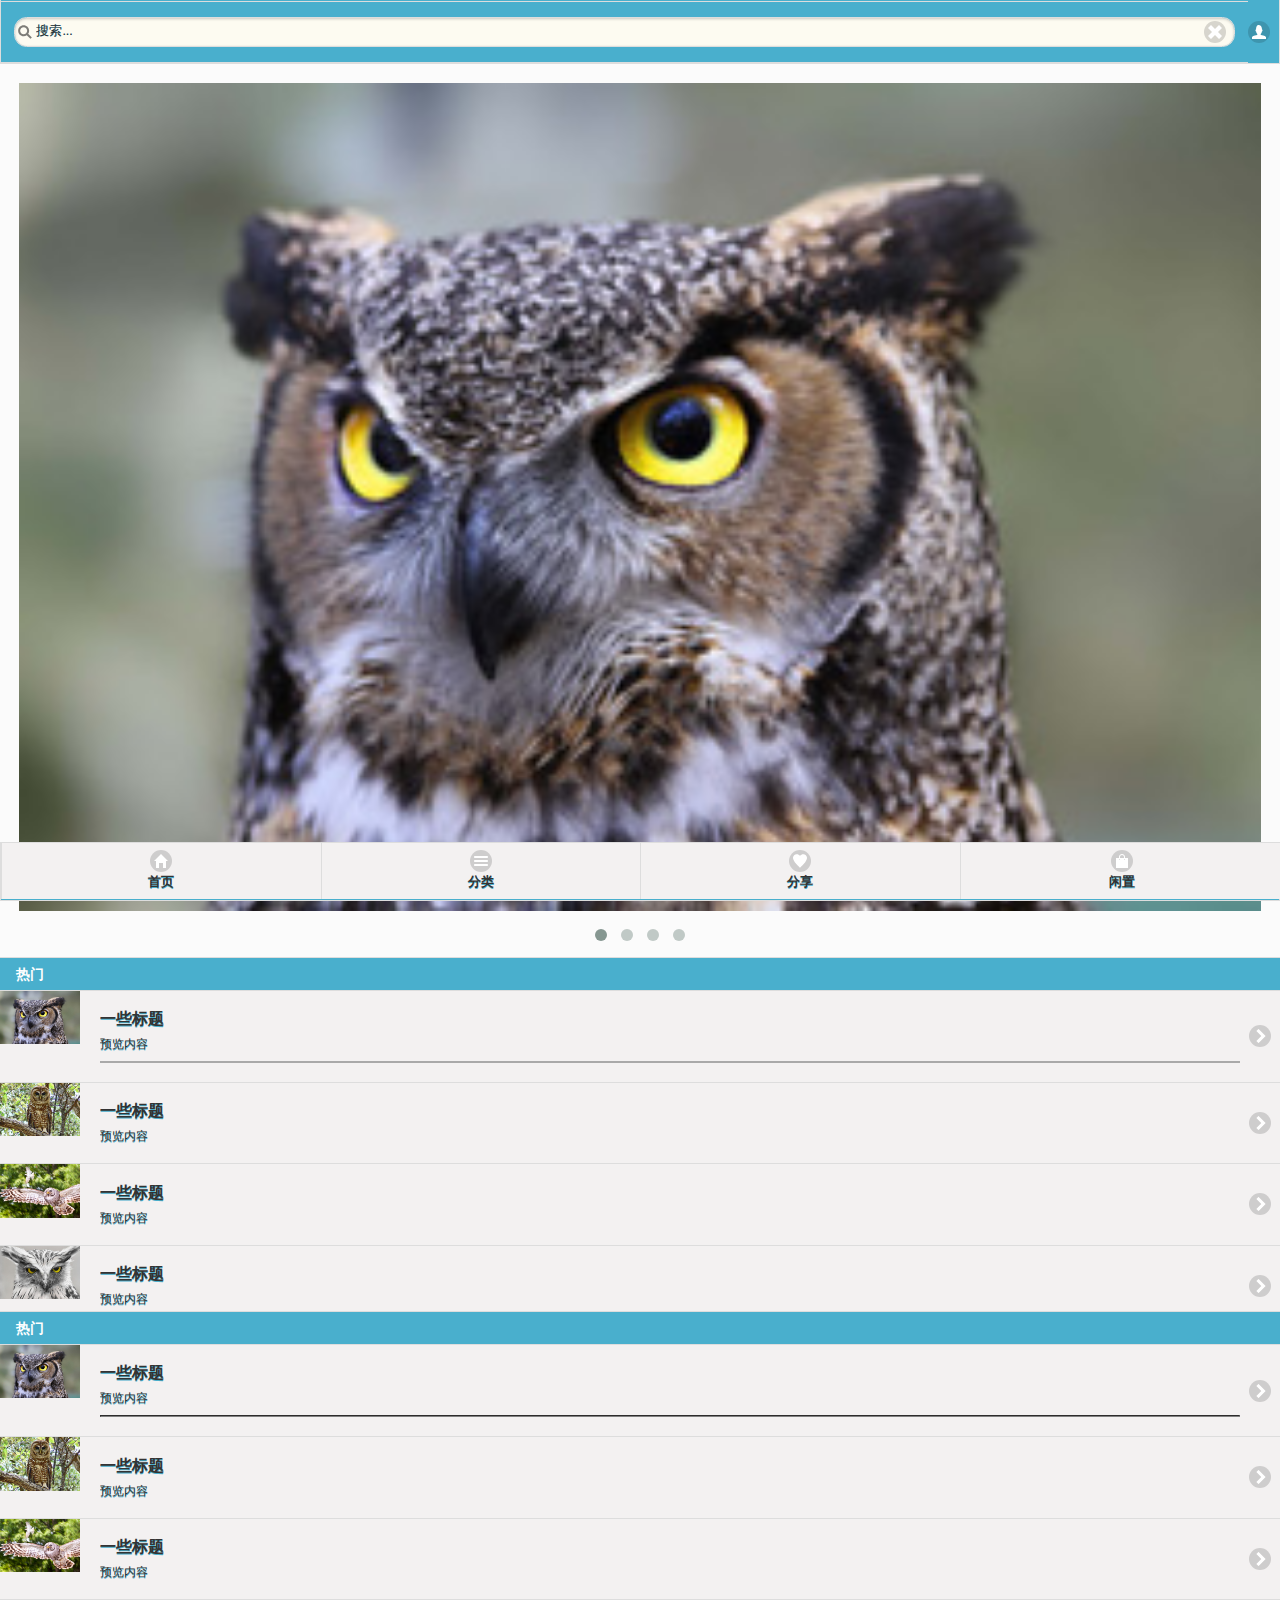
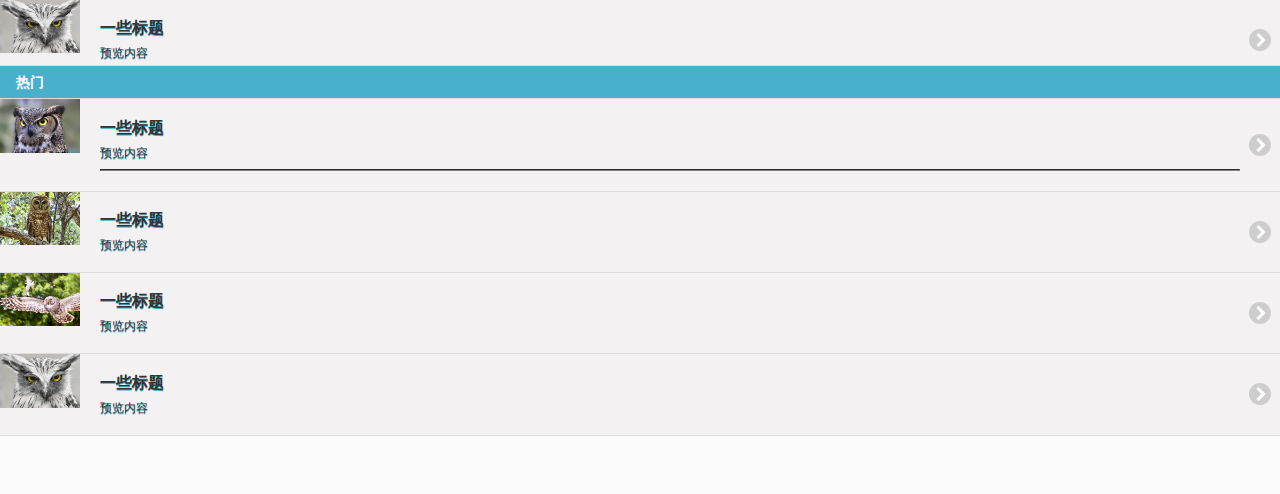
==== index.html @ 66ba8f62 "还有bug" ====
<!DOCTYPE html>
<html>
	<head>
		<meta charset="UTF-8">
		<title></title>
		<script src="js/jquery.min.js" type="text/javascript" charset="utf-8"></script>
		<script src="js/jquery-1.10.1.min.js" type="text/javascript" charset="utf-8"></script>
		<script src="js/jquery.mobile-1.4.2.min.js" type="text/javascript" charset="utf-8"></script>
		
		<link rel="stylesheet" type="text/css" href="css/jquery.mobile-1.4.2.min.css"/>
		
		<link rel="stylesheet" type="text/css" href="css/themes/49af.css"/>
		<link rel="stylesheet" type="text/css" href="css/themes/jquery.mobile.icons.min.css"/>
		
		<link rel="stylesheet" type="text/css" href="css/style.css"/>
		
		<meta name="viewport" content="width=device-width,initial-scale=1,minimum-scale=1,maximum-scale=1,user-scalable=no" />
	
		<!--owl-->
		<link rel="stylesheet" type="text/css" href="owl-carousel/owl.carousel.css"/>
		<link rel="stylesheet" type="text/css" href="owl-carousel/owl.theme.css"/>
		<script src="owl-carousel/owl.carousel.min.js" type="text/javascript" charset="utf-8"></script>
		<script type="text/javascript">
			
			document.addEventListener('swipeleft', function(event) {
			    // 判断默认行为是否可以被禁用
			    if (event.cancelable) {
			        // 判断默认行为是否已经被禁用
			        if (!event.defaultPrevented) {
			            event.preventDefault();
			        }
			    }
			}, true);
			
			$(function(){
				$("[data-role='footer']").toolbar();
				$("[data-role='panel']").panel();
				$("[data-role='collapsible']").collapsibleset();
				
				$("#switch").change(function(){
					if ($("#switch").is(":checked")) {
						document.getElementById('passwd').type="text";
					} else{
						document.getElementById('passwd').type="password";
					}
				})
			});
			
//			$(document).bind('mobileinit', function(){
//				$.event.special.swipe.verticalDistanceThreshold = 120;
//				$.event.special.swipe.horizontalDistanceThreshold = 100;
//				$.mobile.activeBtnClass = "active-button"; 
//				$.mobile.page.prototype.options.addBackBtn   = true;  
//				$.mobile.page.prototype.options.backBtnText = "返回"; 
//			});
//			$(document).bind('mobileinit', function() {  
//			  // Global strings  
//			  $.mobile.loadingMessage = "正在加载";  
//			  $.mobile.pageLoadErrorMessage = "加载页面出错";  
//			  
//			  // Widget strings  
//			  $.mobile.page.prototype.options.backBtnText = "后退";  
//			  $.mobile.dialog.prototype.options.closeBtnText = "关闭"  
//			  $.mobile.collapsible.prototype.options.expandCueText = "点击展开";  
//			  $.mobile.collapsible.prototype.options. collapseCueText = " 点击收起 ";  
//			  $.mobile.listview.prototype.options.filterPlaceholder = " 过滤 ";  
//			  $.mobile.selectmenu.prototype.options.closeText = " 关闭 ";  
//			}); 
			$(document).on("swipeleft", ".ui-page", function () {  
		        var thePage = $(this),  
		                next = thePage.jqmData("next");  
		        if (next) {  
		            $(":mobile-pagecontainer").pagecontainer("change", "#" + next, {transition: "slide"});  
		        }  
		    });  
		    $(document).on("swiperight", ".ui-page", function () {  
		        var thePage = $(this),  
		                prev = thePage.jqmData("prev");  
		        if (prev) {  
		            $(":mobile-pagecontainer").pagecontainer("change", "#" + prev, {transition: "slide", reverse: true});  
		        }  
		    });
		    
			$(document).on("pagecreate", function(){
				$("[data-role='listview']").listview();
				$("[data-role='panel']").panel();
				$("[data-role='controlgroup']").controlgroup();
				$("[data-icon='user']").addClass("ui-btn ui-icon-user ui-btn-icon-notext ");
				$("[data-icon='search']").addClass("ui-btn ui-icon-search ui-btn-icon-notext ");
				$("[data-icon='search'],[data-icon='user']").css({
					"background":"#49AFCD",
					"border":"0px"
				});
			});
			$(document).on("pagecreate", function(){
				$(".owl-carousel").owlCarousel({
					autoPlay: 3000,	//3s
					items : 1,
			        itemsDesktop : [1199,3],
			        itemsDesktopSmall : [979,3],
			        itensMobile: [479,1],
			        pagination: true,
				});
//			$("#footer").toolbar();
			});
		</script>
		<style type="text/css">
			.owl-carousel .item img{
				display: block;
				width: 100%;
				height: auto;
			}
			.owl-carousel .item{
				margin: 3px;
			}
			.ui-perImg{
				
			}
			/*.ui-panel-inner {  
				position: absolute;
			    width: 240px;
			    max-width: 240px;
			    top: 0px;
			    bottom: 0px;
			    overflow: scroll;
			    -webkit-overflow-scrolling: touch;  
			}
			.ui-panel .ui-panel-open {
			    position:fixed;
			} */
		</style>
	</head>
	<body>
		
		<!--login page-->
			<div id="login" data-role="popup" >
				<div id="" data-role="header" data-add-back-btn = "true" data-back-btn-text="返回">
					<h2>登录</h2>
				</div>
				<div class = "ui-content" role="main">
					<!--<button class="ui-btn-active"> 登录</button>-->
					<form action="" method="post">
					<label for="myuser">username</label>
					<input type="text" name="myuser" id="myuser" data-clear-btn="true">
					<label for="passwd">passwd</label>
					<input type="password" name="passwd" id="passwd" >
					
					<label>
						<input type="checkbox" name="switch" id="switch" data-mini = "true">显示密码
					</label>
					<a href="">forget your passwd?</a>
	
					<label for="captcha">captcha</label>
					<input type="text" name="captcha" id="captcha">
						
					<div class="ui-grid-a">
						<div class="ui-block-a">
							<a href="" data-role = "button"> login</a>
						</div>
						
						<div class="ui-block-b">						
							<a href="" data-role = "button">sign up</a>
						</div>
					</div>
					</form>
				</div>
			</div>
		
		<!--
        	描述：RightPanel page
        -->
		<div id="RightPanel" data-role = "panel" data-position="right" data-display="overlay" data-theme = "a">
			<div class="ui-panel-inner">
				<ul data-role = "listview">
					<li>
						<a href="#login" style="background: #49AFCD;"  data-position-to="window" >  
							<img class="ui-btn-corner-all" src="img/little_sister.jpeg"/>
							<div style="color: white;">
								<p>新垣结衣</p>
								<p>ID: 1646764</p>
								<p style="border-top:1px solid gainsboro ; font: 10px; padding: 4px 0 0 0;">关注&nbsp0&nbsp&nbsp被关注&nbsp45567</p>
							</div>
						</a>
					</li>
				</ul>
				
				<!--no login page -->
				<!--<ul data-role = "listview">
					<li>
						<a href="#login" style="background: #49AFCD;" class="ui-btn">
							<img src="img/one_punch.png"/>
							<p style="color: white;">尚未登录</p>
							<button class="ui-btn ui-btn-inline">登录</button>
						</a>
					</li>
				</ul>-->
			
				<ul data-role = "listview">
					<!--<li data-role="list-divider"></li>-->
					<br>
					<br>
					<li data-iconpos = "left" data-icon = "home"><a href="" >消息</a></li>
					<li><a href="">好友</a></li>
					<br>
					<li><a href="">喜欢</a></li>
					<li><a href="">收藏</a></li>
					<!--<li data-role="list-divider"></li>-->
					<br>
					<li><a href="">钱包</a></li>
					<li><a href="">订单</a></li>
					<br>	
				</ul>
				
				<div data-role="controlgroup"  data-type="horizontal" data-theme = "a">
				  <a href="#" data-role="button">夜间模式</a>
				  <a href="#" data-role="button">设置</a>
				  <a href="#" data-role="button">关于</a>
				</div>
			</div>
		</div>
		
		
		<!--footer-->
		<div data-role = "footer" data-position="fixed" data-theme="a" >
			<div id="footer" data-role = "navbar">
				<ul>
					<li><a href="#home" data-icon = "home" >首页</a></li>
					<li><a href="#category" data-icon = "bars">分类</a></li>
					<li><a href="#share" data-icon = "heart">分享</a></li>
					<li><a href="#shop" data-icon = "shop">闲置</a></li>
				</ul>
			</div>
		</div>
		
		<!--index content-->
		<div id="home" data-role = "page" class="ui-page" data-next="category">
			
			<!--index header-->
			<div id="" data-role = "header" data-position="fixed" data-theme="a">
				<ul data-role = "listview" data-split-icon = "gear">
					<li>
						<a href="" style="background: #49AFCD;">
							<label for="headsearch" class="ui-hidden-accessible">搜索...</label>
							<input id="headsearch" type="search" name="headsearch" value="搜索...">
						</a>
						<!--<a href="#" data-icon = "arrow-r"></a>-->
						<a href="#RightPanel" data-icon = "user" style="background: #49AFCD;"></a>
					</li>
				</ul>
			</div>
			
			<div id="" class="ui-content" role="main" >
				<div class="owl-carousel">
					<div class="item">
						<a href="category.html"><img src="img/owl1.jpg"/></a>
					</div>
					<div class="item">
						<a href=""><img src="img/owl2.jpg"/></a>
					</div>
					<div class="item">
						<a href=""><img src="img/owl3.jpg"/></a>
					</div>
					<div class="item">
						<a href=""><img src="img/owl4.jpg"/></a>
					</div>
				</div>
				
				<br>
				<!--描述：节目 data-inset = "true" 添加圆角和外边距-->
				<ul data-role = "listview" >
					<li data-role = "list-divider">热门</li>
					<li>
						<a href="">
							<img src="img/owl1.jpg"/>
							<h1>一些标题</h1>
							<p>预览内容</p>
							<hr style="border: 1px solid darkgray;">
						</a>
					</li>
					<li>
						<a href="">
							<img src="img/owl2.jpg"/>
							<h6>一些标题</h6>
							<p>预览内容</p>
						</a>
					</li>
					<li>
						<a href="">
							<img src="img/owl3.jpg"/>
							<h6>一些标题</h6>
							<p>预览内容</p>
						</a>
					</li>
					<li>
						<a href="">
							<img src="img/owl4.jpg"/>
							<h2>一些标题</h2>
							<p>预览内容</p>
						</a>
					</li>
				</ul>
				<ul data-role = "listview">
					<li data-role = "list-divider">热门</li>
					<li>
						<a href="">
							<img src="img/owl1.jpg"/>
							<h1>一些标题</h1>
							<p>预览内容</p>
							<hr>
						</a>
					</li>
					<li>
						<a href="">
							<img src="img/owl2.jpg"/>
							<h6>一些标题</h6>
							<p>预览内容</p>
						</a>
					</li>
					<li>
						<a href="">
							<img src="img/owl3.jpg"/>
							<h6>一些标题</h6>
							<p>预览内容</p>
						</a>
					</li>
					<li>
						<a href="">
							<img src="img/owl4.jpg"/>
							<h2>一些标题</h2>
							<p>预览内容</p>
						</a>
					</li>
				</ul>
				<ul data-role = "listview">
					<li data-role = "list-divider">热门</li>
					<li>
						<a href="">
							<img src="img/owl1.jpg"/>
							<h1>一些标题</h1>
							<p>预览内容</p>
							<hr>
						</a>
					</li>
					<li>
						<a href="">
							<img src="img/owl2.jpg"/>
							<h6>一些标题</h6>
							<p>预览内容</p>
						</a>
					</li>
					<li>
						<a href="">
							<img src="img/owl3.jpg"/>
							<h6>一些标题</h6>
							<p>预览内容</p>
						</a>                                                                                                                                                                                                                                                                                                                                                                                                                                                                                                                                                                                                                                                                                                   
					</li>
					<li>
						<a href="">
							<img src="img/owl4.jpg"/>
							<h2>一些标题</h2>
							<p>预览内容</p>
						</a>
					</li>
				</ul>
			</div>
		</div>
		
		
		
		<!--category page -->
		<div id="category" data-role="page" class="ui-page" data-next="share" data-prev="home">
			<div id="" data-role="header" data-position="fixed">
				<h2>分类</h2>
				<a href="#RightPanel" data-icon = "user" data-role="button" data-inline="true">个人信息</a>
				<a href="#search"  data-icon="search" class="ui-btn-right" >搜索</a>
			</div>
			
			<div id="" class="ui-content" role="main">
				<div class="ui-grid-b">
					<div class="ui-block-a">
						<a href="" data-role = "button">小说</a>
					</div>
					<div class="ui-block-b">
						<a href="" data-role = "button">爱情</a>
					</div>
					<div class="ui-block-c">
						<a href="" data-role = "button">历史</a>
					</div>
					<div class="ui-block-a">
						<a href="" data-role = "button">外国文学</a>
					</div>
					<div class="ui-block-b">
						<a href="" data-role = "button">青春</a>
					</div>
					<div class="ui-block-c">
						<a href="" data-role = "button">励志</a>
					</div>
					<div class="ui-block-a">
						<a href="" data-role = "button">随笔</a>
					</div>
					<div class="ui-block-b">
						<a href="" data-role = "button">传记</a>
					</div>
					<div class="ui-block-c">
						<a href="" data-role = "button">推理</a>
					</div>
					<div class="ui-block-a">
						<a href="" data-role = "button">旅行</a>
					</div>
					<div class="ui-block-b">
						<a href="" data-role = "button">奇幻</a>
					</div>
					<div class="ui-block-c">
						<a href="" data-role = "button">经营</a>
					</div>
					<div class="ui-block-a">
						<a href="" data-role = "button">纪实</a>
					</div>
					<div class="ui-block-b">
						<a href="" data-role = "button">美食</a>
					</div>
					<div class="ui-block-c">
						<a href="" data-role = "button">哲学</a>
					</div>
					<div class="ui-block-a">
						<a href="" data-role = "button">武侠</a>
					</div>
					<div class="ui-block-b">
						<a href="" data-role = "button">生活</a>
					</div>
					<div class="ui-block-c">
						<a href="" data-role = "button">科技</a>
					</div>
				</div>
			</div>
		</div>
		
		<!--
        	share page	
        -->
        <div id="share" data-role = "page" class="ui-page" data-next="shop" data-prev="category">
        	<div id="" data-role = "header" data-position="fixed">
        		<h2>分享</h2>
        		<a href="#RightPanel" data-icon = "user" data-role="button" data-inline="true">个人信息</a>
        		<a href=""  data-icon="search" class="ui-btn-right" >搜索</a>
        	</div>
        	
        	<div class="ui-content" role="main">
        		<br>
    			<ul data-role = "listview">
    				<li data-role = "list-divider" >
    					<ul data-role = "listview" data-split-icon = "gear">
    						<li class="ui-li-divider" >
    							<a href="">精华书评</a>
    							<a href="#index" data-icon = "bullets" style="background: #49AFCD;"> </a>
    						</li>
    					</ul>
    				</li>
    				<li>
    					<a href="">
    						<img src="img/owl8.jpg"/>
    						<h1>每个小孩都值得善良以待</h1>
    						<p>一些描述一些描述一些描述一些描述一些描述一些描述一些描述一些描述一些描述一些描述</p>
    						<p style="border-top:1px solid gainsboro ; font: 10px; padding: 4px 0 0 0;">关注&nbsp0&nbsp&nbsp被关注&nbsp45567</p>
    					</a>
    				</li>
    				<li>
    					<a href="">
    						<img src="img/owl7.jpg"/>
    						<h1>战争是无能为力的心痛</h1>
    						<p>一些描述一些描述一些描述一些描述一些描述一些描述一些描述一些描述一些描述一些描述</p>
    						<p style="border-top:1px solid gainsboro ; font: 10px; padding: 4px 0 0 0;">关注&nbsp0&nbsp&nbsp被关注&nbsp45567</p>
    					</a>
    				</li>
    				<li>
    					<a href="">
    						<img src="img/owl6.jpg"/>
    						<h1>浅喜似苍狗 深爱如长风</h1>
    						<p>一些描述一些描述一些描述一些描述一些描述一些描述一些描述一些描述一些描述一些描述</p>
    						<p style="border-top:1px solid gainsboro ; font: 10px; padding: 4px 0 0 0;">关注&nbsp0&nbsp&nbsp被关注&nbsp45567</p>
    					</a>
    				</li>
    				<br>
    				<li data-role = "list-divider">
    					<ul data-role = "listview" data-split-icon = "gear">
    						<li class="ui-li-divider">
    							<a href="">为你推荐</a>
    							<a href="" data-icon = "bullets" style="background: #49AFCD;"></a>
    						</li>
    					</ul>
    				</li>
    				<li>
    					<a href="">
    						<img src="img/owl6.jpg"/>
    						<h1>夺回开口的权力，夺回热爱的权利</h1>
    						<p>一些描述一些描述一些描述一些描述一些描述一些描述一些描述一些描述一些描述一些描述</p>
    						<p style="border-top:1px solid gainsboro ; font: 10px; padding: 4px 0 0 0;">关注&nbsp0&nbsp&nbsp被关注&nbsp45567</p>
    					
    					</a>
    				</li>
    				<li>
    					<a href="">
    						<img src="img/owl6.jpg"/>
    						<h1>时代装聋作哑，荒原压抑少年</h1>
    						<p>一些描述一些描述一些描述一些描述一些描述一些描述一些描述一些描述一些描述一些描述</p>
    						<p style="border-top:1px solid gainsboro ; font: 10px; padding: 4px 0 0 0;">关注&nbsp0&nbsp&nbsp被关注&nbsp45567</p>
    					
    					</a>
    				</li>
    				<li>
    					<a href="">
    						<img src="img/owl6.jpg"/>
    						<h1>杰克船长越来越丧，丧如德普自己</h1>
    						<p>一些描述一些描述一些描述一些描述一些描述一些描述一些描述一些描述一些描述一些描述</p>
    						<p style="border-top:1px solid gainsboro ; font: 10px; padding: 4px 0 0 0;">关注&nbsp0&nbsp&nbsp被关注&nbsp45567</p>
    					
    					</a>
    				</li>
    				<br>
    				<li data-role = "list-divider">
    					<ul data-role = "listview" data-split-icon = "gear">
    						<li class="ui-li-divider">
    							<!--<h1>发现好书</h1>-->
    							<a href="">发现好书</a>
    							<a href="" data-icon = "bullets" style="background: #49AFCD;"></a>
    						</li>
    					</ul>
    				</li>
    				<li>
    					<a href="">
    						<img src="img/owl6.jpg"/>
    						<h1>被人书写的大师们</h1>
    						<p>一些描述一些描述一些描述一些描述一些描述一些描述一些描述一些描述一些描述一些描述</p>
    						<p style="border-top:1px solid gainsboro ; font: 10px; padding: 4px 0 0 0;">关注&nbsp0&nbsp&nbsp被关注&nbsp45567</p>
    					
    					</a>
    				</li>
    				<li>
    					<a href="">
    						<img src="img/owl6.jpg"/>
    						<h1>人生识字始忧患</h1>
    						<p>一些描述一些描述一些描述一些描述一些描述一些描述一些描述一些描述一些描述一些描述</p>
    						<p style="border-top:1px solid gainsboro ; font: 10px; padding: 4px 0 0 0;">关注&nbsp0&nbsp&nbsp被关注&nbsp45567</p>
    					
    					</a>
    				</li>
    				<li>
    					<a href="">
    						<img src="img/owl6.jpg"/>
    						<h1>村上春树周边</h1>
    						<p>一些描述一些描述一些描述一些描述一些描述一些描述一些描述一些描述一些描述一些描述</p>
    						<p style="border-top:1px solid gainsboro ; font: 10px; padding: 4px 0 0 0;">关注&nbsp0&nbsp&nbsp被关注&nbsp45567</p>
    					
    					</a>
    				</li>
    			</ul>
        	</div>
        </div>
        
        <!--
        	share page
        -->
        <div id="shop" data-role = "page" class="ui-page" data-prev="share">
        	<div id="" data-role="header">
        		<h2>闲置</h2>
        		<a href="#RightPanel" data-icon = "user" data-role="button" data-inline="true">个人信息</a>
        		<a href=""  data-icon="search" data-inline="true">搜索</a>
        	</div>
        	<div class="ui-content" role="main">
        		<div id="" data-role="collapsible-set">
					<div id="" data-role = "collapsible" data-iconpos = "right" data-collapsed-icon = "carat-d" data-expanded-icon = "carat-u">
						<h3>交换</h3>
						<table data-role="table" id="table-ex" data-mode="columntoggle" class="ui-body-a ui-shadow ui-responsive" data-column-btn-theme="a" data-column-btn-text="数据" data-column-popup-theme = "a">
							<thead>
								<tr class="ui-bar-a">
									<th data-priority="critical">序号</th>
									<th>帖子</th>
									<th data-priority="4">作者</th>
									<th data-priority="5">回复</th>
									<th data-priority="2">最后查看</th>
								</tr>
							</thead>
							<tbody>
								<tr>
									<th>1</th>
									<td><a href="">sdlfj</a></td>
									<td>56</td>
								</tr>
								<tr>
									<th>2</th>
									<td><a href="">s3fj</a></td>
									<td>56</td>
								</tr>
								<tr>
									<th>3</th>
									<td><a href="">sdrrffj</a></td>
									<td>56</td>
								</tr>
								<tr>
									<th>4</th>
									<td><a href="">sddghj</a></td>
									<td>56</td>
								</tr>
							</tbody>
						</table>
					</div>
					<div id="" data-role = "collapsible" data-iconpos = "right" data-collapsed-icon = "carat-d" data-expanded-icon = "carat-u">
						<h3>出售</h3>
						<table data-role="table" id="table-sl" data-mode="columntoggle" class="ui-body-a ui-shadow ui-responsive" data-column-btn-theme="a" data-column-btn-text="数据" data-column-popup-theme = "a">
							<thead>
								<tr class="ui-bar-a">
									<th data-priority="critical">序号</th>
									<th>帖子</th>
									<th data-priority="4">作者</th>
									<th data-priority="5">回复</th>
									<th data-priority="2">最后查看</th>
								</tr>
							</thead>
							<tbody>
								<tr>
									<th>1</th>
									<td><a href="">sdlfj</a></td>
									<td>56</td>
								</tr>
								<tr>
									<th>2</th>
									<td><a href="">s3fj</a></td>
									<td>56</td>
								</tr>
								<tr>
									<th>3</th>
									<td><a href="">sdrrffj</a></td>
									<td>56</td>
								</tr>
								<tr>
									<th>4</th>
									<td><a href="">sddghj</a></td>
									<td>56</td>
								</tr>
							</tbody>
						</table>
					</div>
				</div>
        	</div>
        </div>
        
        <!--
        	描述：search page
        -->
        <div id="search" data-role="page">
        	
        	<div data-role = "header">
        		<input type="search" autofocus="autofocus">
        	</div>
        	
        	<div class="ui-content">
        		
        	</div>
        </div>
	</body>
</html>
---- css/themes/49af.css ----
/*!
* jQuery Mobile 1.4.5
* Git HEAD hash: 68e55e78b292634d3991c795f06f5e37a512decc <> Date: Fri Oct 31 2014 17:33:30 UTC
* http://jquerymobile.com
*
* Copyright 2010, 2014 jQuery Foundation, Inc. and othercontributors
* Released under the MIT license.
* http://jquery.org/license
*
*/


/* Globals */
/* Font
-----------------------------------------------------------------------------------------------------------*/
html {
	font-size: 100%;
}
body,
input,
select,
textarea,
button,
.ui-btn {
	font-size: 1em;
	line-height: 1.3;
	  font-family: sans-serif /*{global-font-family}*/;
}
legend,
.ui-input-text input,
.ui-input-search input {
	color: inherit;
	text-shadow: inherit;
}
/* Form labels (overrides font-weight bold in bars, and mini font-size) */
.ui-mobile label,
div.ui-controlgroup-label {
	font-weight: normal;
	font-size: 16px;
}
/* Separators
-----------------------------------------------------------------------------------------------------------*/
/* Field contain separator (< 28em) */
.ui-field-contain {
	border-bottom-color: #828282;
	border-bottom-color: rgba(0,0,0,.15);
	border-bottom-width: 1px;
	border-bottom-style: solid;
}
/* Table opt-in classes: strokes between each row, and alternating row stripes */
/* Classes table-stroke and table-stripe are deprecated in 1.4. */
.table-stroke thead th,
.table-stripe thead th,
.table-stripe tbody tr:last-child {
	border-bottom: 1px solid #d6d6d6; /* non-RGBA fallback */
	border-bottom: 1px solid rgba(0,0,0,.1);
}
.table-stroke tbody th,
.table-stroke tbody td {
	border-bottom: 1px solid #e6e6e6; /* non-RGBA fallback  */
	border-bottom: 1px solid rgba(0,0,0,.05);
}
.table-stripe.table-stroke tbody tr:last-child th,
.table-stripe.table-stroke tbody tr:last-child td {
	border-bottom: 0;
}
.table-stripe tbody tr:nth-child(odd) td,
.table-stripe tbody tr:nth-child(odd) th {
	background-color: #eeeeee; /* non-RGBA fallback  */
	background-color: rgba(0,0,0,.04);
}
/* Buttons
-----------------------------------------------------------------------------------------------------------*/
.ui-btn,
label.ui-btn {
	font-weight: bold;
	border-width: 1px;
	border-style: solid;
}
.ui-btn {
	text-decoration: none !important;
}
.ui-btn-active {
	cursor: pointer;
}
/* Corner rounding
-----------------------------------------------------------------------------------------------------------*/
/* Class ui-btn-corner-all deprecated in 1.4 */
.ui-corner-all {
	-webkit-border-radius: 1em /*{global-radii-blocks}*/;
	border-radius: 1em /*{global-radii-blocks}*/;
}
/* Buttons */
.ui-btn-corner-all,
.ui-btn.ui-corner-all,
/* Slider track */
.ui-slider-track.ui-corner-all,
/* Flipswitch */
.ui-flipswitch.ui-corner-all,
/* Count bubble */
.ui-li-count {
	-webkit-border-radius: 1.2em /*{global-radii-buttons}*/;
	border-radius: 1.2em /*{global-radii-buttons}*/;
}
/* Icon-only buttons */
.ui-btn-icon-notext.ui-btn-corner-all,
.ui-btn-icon-notext.ui-corner-all {
	-webkit-border-radius: 1em;
	border-radius: 1em;
}
/* Radius clip workaround for cleaning up corner trapping */
.ui-btn-corner-all,
.ui-corner-all {
	-webkit-background-clip: padding;
	background-clip: padding-box;
}
/* Popup arrow */
.ui-popup.ui-corner-all > .ui-popup-arrow-guide {
	left: 1em /*{global-radii-blocks}*/;
	right: 1em /*{global-radii-blocks}*/;
	top: 1em /*{global-radii-blocks}*/;
	bottom: 1em /*{global-radii-blocks}*/;
}
/* Shadow
-----------------------------------------------------------------------------------------------------------*/
.ui-shadow {
	-webkit-box-shadow: 0 1px 3px /*{global-box-shadow-size}*/ rgba(0,0,0,.2) /*{global-box-shadow-color}*/;
	-moz-box-shadow: 0 1px 3px /*{global-box-shadow-size}*/ rgba(0,0,0,.2) /*{global-box-shadow-color}*/;
	box-shadow: 0 1px 3px /*{global-box-shadow-size}*/ rgba(0,0,0,.2) /*{global-box-shadow-color}*/;
}
.ui-shadow-inset {
	-webkit-box-shadow: inset 0 1px 3px /*{global-box-shadow-size}*/ rgba(0,0,0,.2) /*{global-box-shadow-color}*/;
	-moz-box-shadow: inset 0 1px 3px /*{global-box-shadow-size}*/ rgba(0,0,0,.2) /*{global-box-shadow-color}*/;
	box-shadow: inset 0 1px 3px /*{global-box-shadow-size}*/ rgba(0,0,0,.2) /*{global-box-shadow-color}*/;
}
.ui-overlay-shadow {
	-webkit-box-shadow: 0 0 12px 		rgba(0,0,0,.6);
	-moz-box-shadow: 0 0 12px 			rgba(0,0,0,.6);
	box-shadow: 0 0 12px 				rgba(0,0,0,.6);
}
/* Icons
-----------------------------------------------------------------------------------------------------------*/
.ui-btn-icon-left:after,
.ui-btn-icon-right:after,
.ui-btn-icon-top:after,
.ui-btn-icon-bottom:after,
.ui-btn-icon-notext:after {
	background-color: #666666 /*{global-icon-color}*/;
	background-color: rgba(0,0,0,.15) /*{global-icon-disc}*/;
	background-position: center center;
	background-repeat: no-repeat;
	-webkit-border-radius: 1em;
	border-radius: 1em;
}
/* Alt icons */
.ui-alt-icon.ui-btn:after,
.ui-alt-icon .ui-btn:after,
html .ui-alt-icon.ui-checkbox-off:after,
html .ui-alt-icon.ui-radio-off:after,
html .ui-alt-icon .ui-checkbox-off:after,
html .ui-alt-icon .ui-radio-off:after {
	background-color: #666666 /*{global-icon-color}*/;
	background-color: rgba(0,0,0,.15) /*{global-icon-disc}*/;
}
/* No disc */
.ui-nodisc-icon.ui-btn:after,
.ui-nodisc-icon .ui-btn:after {
	background-color: transparent;
}
/* Icon shadow */
.ui-shadow-icon.ui-btn:after,
.ui-shadow-icon .ui-btn:after {
	-webkit-box-shadow: 0 1px 0 rgba(255,255,255,.3) /*{global-icon-shadow}*/;
	-moz-box-shadow: 0 1px 0 rgba(255,255,255,.3) /*{global-icon-shadow}*/;
	box-shadow: 0 1px 0 rgba(255,255,255,.3) /*{global-icon-shadow}*/;
}
/* Checkbox and radio */
.ui-btn.ui-checkbox-off:after,
.ui-btn.ui-checkbox-on:after,
.ui-btn.ui-radio-off:after,
.ui-btn.ui-radio-on:after {
	display: block;
	width: 18px;
	height: 18px;
	margin: -9px 2px 0 2px;
}
.ui-checkbox-off:after,
.ui-btn.ui-radio-off:after {
	filter: Alpha(Opacity=30);
	opacity: .3;
}
.ui-btn.ui-checkbox-off:after,
.ui-btn.ui-checkbox-on:after {
	-webkit-border-radius: .1875em;
	border-radius: .1875em;
}
.ui-btn.ui-checkbox-off:after {
	background-color: #666;
	background-color: rgba(0,0,0,.3);
}
.ui-radio .ui-btn.ui-radio-on:after {
	background-image: none;
	background-color: #fff;
	width: 8px;
	height: 8px;
	border-width: 5px;
	border-style: solid; 
}
.ui-alt-icon.ui-btn.ui-radio-on:after,
.ui-alt-icon .ui-btn.ui-radio-on:after {
	background-color: #000;
}
/* Loader */
.ui-icon-loading {
	background: url("images/ajax-loader.gif");
	background-size: 2.875em 2.875em;
}
/* Swatches */
/* A
-----------------------------------------------------------------------------------------------------------*/
/* Bar: Toolbars, dividers, slider track */
.ui-bar-a,
.ui-page-theme-a .ui-bar-inherit,
html .ui-bar-a .ui-bar-inherit,
html .ui-body-a .ui-bar-inherit,
html body .ui-group-theme-a .ui-bar-inherit {
	background-color: #49afcd /*{a-bar-background-color}*/;
	border-color: #dddddd /*{a-bar-border}*/;
	color: #ffffff /*{a-bar-color}*/;
	text-shadow: 0 /*{a-bar-shadow-x}*/ 1px /*{a-bar-shadow-y}*/ 0 /*{a-bar-shadow-radius}*/ #49afcd /*{a-bar-shadow-color}*/;
	font-weight: bold;
}
.ui-bar-a {
	border-width: 1px;
	border-style: solid;
}
/* Page and overlay */
.ui-overlay-a,
.ui-page-theme-a,
.ui-page-theme-a .ui-panel-wrapper {
	background-color: #fbfbfb /*{a-page-background-color}*/;
	border-color: #bbbbbb /*{a-page-border}*/;
	color: #333333 /*{a-page-color}*/;
	text-shadow: 0 /*{a-page-shadow-x}*/ 0px /*{a-page-shadow-y}*/ 0 /*{a-page-shadow-radius}*/ #49afcd /*{a-page-shadow-color}*/;
}
/* Body: Read-only lists, text inputs, collapsible content */
.ui-body-a,
.ui-page-theme-a .ui-body-inherit,
html .ui-bar-a .ui-body-inherit,
html .ui-body-a .ui-body-inherit,
html body .ui-group-theme-a .ui-body-inherit,
html .ui-panel-page-container-a {
	background-color: #fdfbf1 /*{a-body-background-color}*/;
	border-color: #dddddd /*{a-body-border}*/;
	color: #333333 /*{a-body-color}*/;
	text-shadow: 0 /*{a-body-shadow-x}*/ 0px /*{a-body-shadow-y}*/ 0 /*{a-body-shadow-radius}*/ #49afcd /*{a-body-shadow-color}*/;
}
.ui-body-a {
	border-width: 1px;
	border-style: solid;
}
/* Links */
.ui-page-theme-a a,
html .ui-bar-a a,
html .ui-body-a a,
html body .ui-group-theme-a a {
	color: #24616b /*{a-link-color}*/;
	font-weight: bold;
}
.ui-page-theme-a a:visited,
html .ui-bar-a a:visited,
html .ui-body-a a:visited,
html body .ui-group-theme-a a:visited {
    color: #3388cc /*{a-link-visited}*/;
}
.ui-page-theme-a a:hover,
html .ui-bar-a a:hover,
html .ui-body-a a:hover,
html body .ui-group-theme-a a:hover {
	color: #005599 /*{a-link-hover}*/;
}
.ui-page-theme-a a:active,
html .ui-bar-a a:active,
html .ui-body-a a:active,
html body .ui-group-theme-a a:active {
	color: #005599 /*{a-link-active}*/;
}
/* Button up */
.ui-page-theme-a .ui-btn,
html .ui-bar-a .ui-btn,
html .ui-body-a .ui-btn,
html body .ui-group-theme-a .ui-btn,
html head   body .ui-btn.ui-btn-a,
/* Button visited */
.ui-page-theme-a .ui-btn:visited,
html .ui-bar-a .ui-btn:visited,
html .ui-body-a .ui-btn:visited,
html body .ui-group-theme-a .ui-btn:visited,
html head   body .ui-btn.ui-btn-a:visited {
	background-color: #f3f1f1 /*{a-bup-background-color}*/;
	border-color: #dddddd /*{a-bup-border}*/;
	color: #333333 /*{a-bup-color}*/;
	text-shadow: 0 /*{a-bup-shadow-x}*/ 1px /*{a-bup-shadow-y}*/ 0 /*{a-bup-shadow-radius}*/ #49afcd /*{a-bup-shadow-color}*/;
}
/* Button hover */
.ui-page-theme-a .ui-btn:hover,
html .ui-bar-a .ui-btn:hover,
html .ui-body-a .ui-btn:hover,
html body .ui-group-theme-a .ui-btn:hover,
html head   body .ui-btn.ui-btn-a:hover {
	background-color: #49afcd /*{a-bhover-background-color}*/;
	border-color: #dddddd /*{a-bhover-border}*/;
	color: #092044 /*{a-bhover-color}*/;
	text-shadow: 0 /*{a-bhover-shadow-x}*/ 1px /*{a-bhover-shadow-y}*/ 0 /*{a-bhover-shadow-radius}*/ #49afcd /*{a-bhover-shadow-color}*/;
}
/* Button down */
.ui-page-theme-a .ui-btn:active,
html .ui-bar-a .ui-btn:active,
html .ui-body-a .ui-btn:active,
html body .ui-group-theme-a .ui-btn:active,
html head   body .ui-btn.ui-btn-a:active {
	background-color: #134453 /*{a-bdown-background-color}*/;
	border-color: #dddddd /*{a-bdown-border}*/;
	color: #f7fdfd /*{a-bdown-color}*/;
	text-shadow: 0 /*{a-bdown-shadow-x}*/ 1px /*{a-bdown-shadow-y}*/ 0 /*{a-bdown-shadow-radius}*/ #134453 /*{a-bdown-shadow-color}*/;
}
/* Active button */
.ui-page-theme-a .ui-btn.ui-btn-active,
html .ui-bar-a .ui-btn.ui-btn-active,
html .ui-body-a .ui-btn.ui-btn-active,
html body .ui-group-theme-a .ui-btn.ui-btn-active,
html head   body .ui-btn.ui-btn-a.ui-btn-active,
/* Active checkbox icon */
.ui-page-theme-a .ui-checkbox-on:after,
html .ui-bar-a .ui-checkbox-on:after,
html .ui-body-a .ui-checkbox-on:after,
html body .ui-group-theme-a .ui-checkbox-on:after,
.ui-btn.ui-checkbox-on.ui-btn-a:after,
/* Active flipswitch background */
.ui-page-theme-a .ui-flipswitch-active,
html .ui-bar-a .ui-flipswitch-active,
html .ui-body-a .ui-flipswitch-active,
html body .ui-group-theme-a .ui-flipswitch-active,
html body .ui-flipswitch.ui-bar-a.ui-flipswitch-active,
/* Active slider track */
.ui-page-theme-a .ui-slider-track .ui-btn-active,
html .ui-bar-a .ui-slider-track .ui-btn-active,
html .ui-body-a .ui-slider-track .ui-btn-active,
html body .ui-group-theme-a .ui-slider-track .ui-btn-active,
html body div.ui-slider-track.ui-body-a .ui-btn-active {
	background-color: #49afcd /*{a-active-background-color}*/;
	border-color: #49afcd /*{a-active-border}*/;
	color: #ffffff /*{a-active-color}*/;
	text-shadow: 0 /*{a-active-shadow-x}*/ 1px /*{a-active-shadow-y}*/ 0 /*{a-active-shadow-radius}*/ #005599 /*{a-active-shadow-color}*/;
}
/* Active radio button icon */
.ui-page-theme-a .ui-radio-on:after,
html .ui-bar-a .ui-radio-on:after,
html .ui-body-a .ui-radio-on:after,
html body .ui-group-theme-a .ui-radio-on:after,
.ui-btn.ui-radio-on.ui-btn-a:after {
	border-color: #49afcd /*{a-active-background-color}*/;
}
/* Focus */
.ui-page-theme-a .ui-btn:focus,
html .ui-bar-a .ui-btn:focus,
html .ui-body-a .ui-btn:focus,
html body .ui-group-theme-a .ui-btn:focus,
html head   body .ui-btn.ui-btn-a:focus,
/* Focus buttons and text inputs with div wrap */
.ui-page-theme-a .ui-focus,
html .ui-bar-a .ui-focus,
html .ui-body-a .ui-focus,
html body .ui-group-theme-a .ui-focus,
html head   body .ui-btn-a.ui-focus,
html head   body .ui-body-a.ui-focus {
	-webkit-box-shadow: 0 0 12px #49afcd /*{a-active-background-color}*/;
	-moz-box-shadow: 0 0 12px #49afcd /*{a-active-background-color}*/;
	box-shadow: 0 0 12px #49afcd /*{a-active-background-color}*/;
}
/* B
-----------------------------------------------------------------------------------------------------------*/
/* Bar: Toolbars, dividers, slider track */
.ui-bar-b,
.ui-page-theme-b .ui-bar-inherit,
html .ui-bar-b .ui-bar-inherit,
html .ui-body-b .ui-bar-inherit,
html body .ui-group-theme-b .ui-bar-inherit {
	background-color: #e9e9e9 /*{b-bar-background-color}*/;
	border-color: #dddddd /*{b-bar-border}*/;
	color: #fdfcfc /*{b-bar-color}*/;
	text-shadow: 0 /*{b-bar-shadow-x}*/ 1px /*{b-bar-shadow-y}*/ 0 /*{b-bar-shadow-radius}*/ #eeeeee /*{b-bar-shadow-color}*/;
	font-weight: bold;
}
.ui-bar-b {
	border-width: 1px;
	border-style: solid;
}
/* Page and overlay */
.ui-overlay-b,
.ui-page-theme-b,
.ui-page-theme-b .ui-panel-wrapper {
	background-color: #f9f9f9 /*{b-page-background-color}*/;
	border-color: #bbbbbb /*{b-page-border}*/;
	color: #333333 /*{b-page-color}*/;
	text-shadow: 0 /*{b-page-shadow-x}*/ 1px /*{b-page-shadow-y}*/ 0 /*{b-page-shadow-radius}*/ #f3f3f3 /*{b-page-shadow-color}*/;
}
/* Body: Read-only lists, text inputs, collapsible content */
.ui-body-b,
.ui-page-theme-b .ui-body-inherit,
html .ui-bar-b .ui-body-inherit,
html .ui-body-b .ui-body-inherit,
html body .ui-group-theme-b .ui-body-inherit,
html .ui-panel-page-container-b {
	background-color: #ffffff /*{b-body-background-color}*/;
	border-color: #dddddd /*{b-body-border}*/;
	color: #333333 /*{b-body-color}*/;
	text-shadow: 0 /*{b-body-shadow-x}*/ 1px /*{b-body-shadow-y}*/ 0 /*{b-body-shadow-radius}*/ #f3f3f3 /*{b-body-shadow-color}*/;
}
.ui-body-b {
	border-width: 1px;
	border-style: solid;
}
/* Links */
.ui-page-theme-b a,
html .ui-bar-b a,
html .ui-body-b a,
html body .ui-group-theme-b a {
	color: #3388cc /*{b-link-color}*/;
	font-weight: bold;
}
.ui-page-theme-b a:visited,
html .ui-bar-b a:visited,
html .ui-body-b a:visited,
html body .ui-group-theme-b a:visited {
    color: #3388cc /*{b-link-visited}*/;
}
.ui-page-theme-b a:hover,
html .ui-bar-b a:hover,
html .ui-body-b a:hover,
html body .ui-group-theme-b a:hover {
	color: #005599 /*{b-link-hover}*/;
}
.ui-page-theme-b a:active,
html .ui-bar-b a:active,
html .ui-body-b a:active,
html body .ui-group-theme-b a:active {
	color: #005599 /*{b-link-active}*/;
}
/* Button up */
.ui-page-theme-b .ui-btn,
html .ui-bar-b .ui-btn,
html .ui-body-b .ui-btn,
html body .ui-group-theme-b .ui-btn,
html head + body .ui-btn.ui-btn-b,
/* Button visited */
.ui-page-theme-b .ui-btn:visited,
html .ui-bar-b .ui-btn:visited,
html .ui-body-b .ui-btn:visited,
html body .ui-group-theme-b .ui-btn:visited,
html head + body .ui-btn.ui-btn-b:visited {
	background-color: #f6f6f6 /*{b-bup-background-color}*/;
	border-color: #dddddd /*{b-bup-border}*/;
	color: #333333 /*{b-bup-color}*/;
	text-shadow: 0 /*{b-bup-shadow-x}*/ 1px /*{b-bup-shadow-y}*/ 0 /*{b-bup-shadow-radius}*/ #f3f3f3 /*{b-bup-shadow-color}*/;
}
/* Button hover */
.ui-page-theme-b .ui-btn:hover,
html .ui-bar-b .ui-btn:hover,
html .ui-body-b .ui-btn:hover,
html body .ui-group-theme-b .ui-btn:hover,
html head + body .ui-btn.ui-btn-b:hover {
	background-color: #ededed /*{b-bhover-background-color}*/;
	border-color: #dddddd /*{b-bhover-border}*/;
	color: #333333 /*{b-bhover-color}*/;
	text-shadow: 0 /*{b-bhover-shadow-x}*/ 1px /*{b-bhover-shadow-y}*/ 0 /*{b-bhover-shadow-radius}*/ #f3f3f3 /*{b-bhover-shadow-color}*/;
}
/* Button down */
.ui-page-theme-b .ui-btn:active,
html .ui-bar-b .ui-btn:active,
html .ui-body-b .ui-btn:active,
html body .ui-group-theme-b .ui-btn:active,
html head + body .ui-btn.ui-btn-b:active {
	background-color: #e8e8e8 /*{b-bdown-background-color}*/;
	border-color: #dddddd /*{b-bdown-border}*/;
	color: #333333 /*{b-bdown-color}*/;
	text-shadow: 0 /*{b-bdown-shadow-x}*/ 1px /*{b-bdown-shadow-y}*/ 0 /*{b-bdown-shadow-radius}*/ #f3f3f3 /*{b-bdown-shadow-color}*/;
}
/* Active button */
.ui-page-theme-b .ui-btn.ui-btn-active,
html .ui-bar-b .ui-btn.ui-btn-active,
html .ui-body-b .ui-btn.ui-btn-active,
html body .ui-group-theme-b .ui-btn.ui-btn-active,
html head + body .ui-btn.ui-btn-b.ui-btn-active,
/* Active checkbox icon */
.ui-page-theme-b .ui-checkbox-on:after,
html .ui-bar-b .ui-checkbox-on:after,
html .ui-body-b .ui-checkbox-on:after,
html body .ui-group-theme-b .ui-checkbox-on:after,
.ui-btn.ui-checkbox-on.ui-btn-b:after,
/* Active flipswitch background */
.ui-page-theme-b .ui-flipswitch-active,
html .ui-bar-b .ui-flipswitch-active,
html .ui-body-b .ui-flipswitch-active,
html body .ui-group-theme-b .ui-flipswitch-active,
html body .ui-flipswitch.ui-bar-b.ui-flipswitch-active,
/* Active slider track */
.ui-page-theme-b .ui-slider-track .ui-btn-active,
html .ui-bar-b .ui-slider-track .ui-btn-active,
html .ui-body-b .ui-slider-track .ui-btn-active,
html body .ui-group-theme-b .ui-slider-track .ui-btn-active,
html body div.ui-slider-track.ui-body-b .ui-btn-active {
	background-color: #3388cc /*{b-active-background-color}*/;
	border-color: #3388cc /*{b-active-border}*/;
	color: #ffffff /*{b-active-color}*/;
	text-shadow: 0 /*{b-active-shadow-x}*/ 1px /*{b-active-shadow-y}*/ 0 /*{b-active-shadow-radius}*/ #005599 /*{b-active-shadow-color}*/;
}
/* Active radio button icon */
.ui-page-theme-b .ui-radio-on:after,
html .ui-bar-b .ui-radio-on:after,
html .ui-body-b .ui-radio-on:after,
html body .ui-group-theme-b .ui-radio-on:after,
.ui-btn.ui-radio-on.ui-btn-b:after {
	border-color: #3388cc /*{b-active-background-color}*/;
}
/* Focus */
.ui-page-theme-b .ui-btn:focus,
html .ui-bar-b .ui-btn:focus,
html .ui-body-b .ui-btn:focus,
html body .ui-group-theme-b .ui-btn:focus,
html head + body .ui-btn.ui-btn-b:focus,
/* Focus buttons and text inputs with div wrap */
.ui-page-theme-b .ui-focus,
html .ui-bar-b .ui-focus,
html .ui-body-b .ui-focus,
html body .ui-group-theme-b .ui-focus,
html head + body .ui-btn-b.ui-focus,
html head + body .ui-body-b.ui-focus {
	-webkit-box-shadow: 0 0 12px #3388cc /*{b-active-background-color}*/;
	-moz-box-shadow: 0 0 12px #3388cc /*{b-active-background-color}*/;
	box-shadow: 0 0 12px #3388cc /*{b-active-background-color}*/;
}


/* Structure */
/* Disabled
-----------------------------------------------------------------------------------------------------------*/
/* Class ui-disabled deprecated in 1.4. :disabled not supported by IE8 so we use [disabled] */
.ui-disabled,
.ui-state-disabled,
button[disabled],
.ui-select .ui-btn.ui-state-disabled {
	filter: Alpha(Opacity=30);
	opacity: .3;
	cursor: default !important;
	pointer-events: none;
}
/* Focus state outline
-----------------------------------------------------------------------------------------------------------*/
.ui-btn:focus,
.ui-btn.ui-focus {
	outline: 0;
}
/* Unset box-shadow in browsers that don't do it right */
.ui-noboxshadow .ui-shadow,
.ui-noboxshadow .ui-shadow-inset,
.ui-noboxshadow .ui-overlay-shadow,
.ui-noboxshadow .ui-shadow-icon.ui-btn:after,
.ui-noboxshadow .ui-shadow-icon .ui-btn:after,
.ui-noboxshadow .ui-focus,
.ui-noboxshadow .ui-btn:focus,
.ui-noboxshadow  input:focus,
.ui-noboxshadow .ui-panel {
	-webkit-box-shadow: none !important;
	-moz-box-shadow: none !important;
	box-shadow: none !important;
}
.ui-noboxshadow .ui-btn:focus,
.ui-noboxshadow .ui-focus {
	outline-width: 1px;
	outline-style: auto;
}
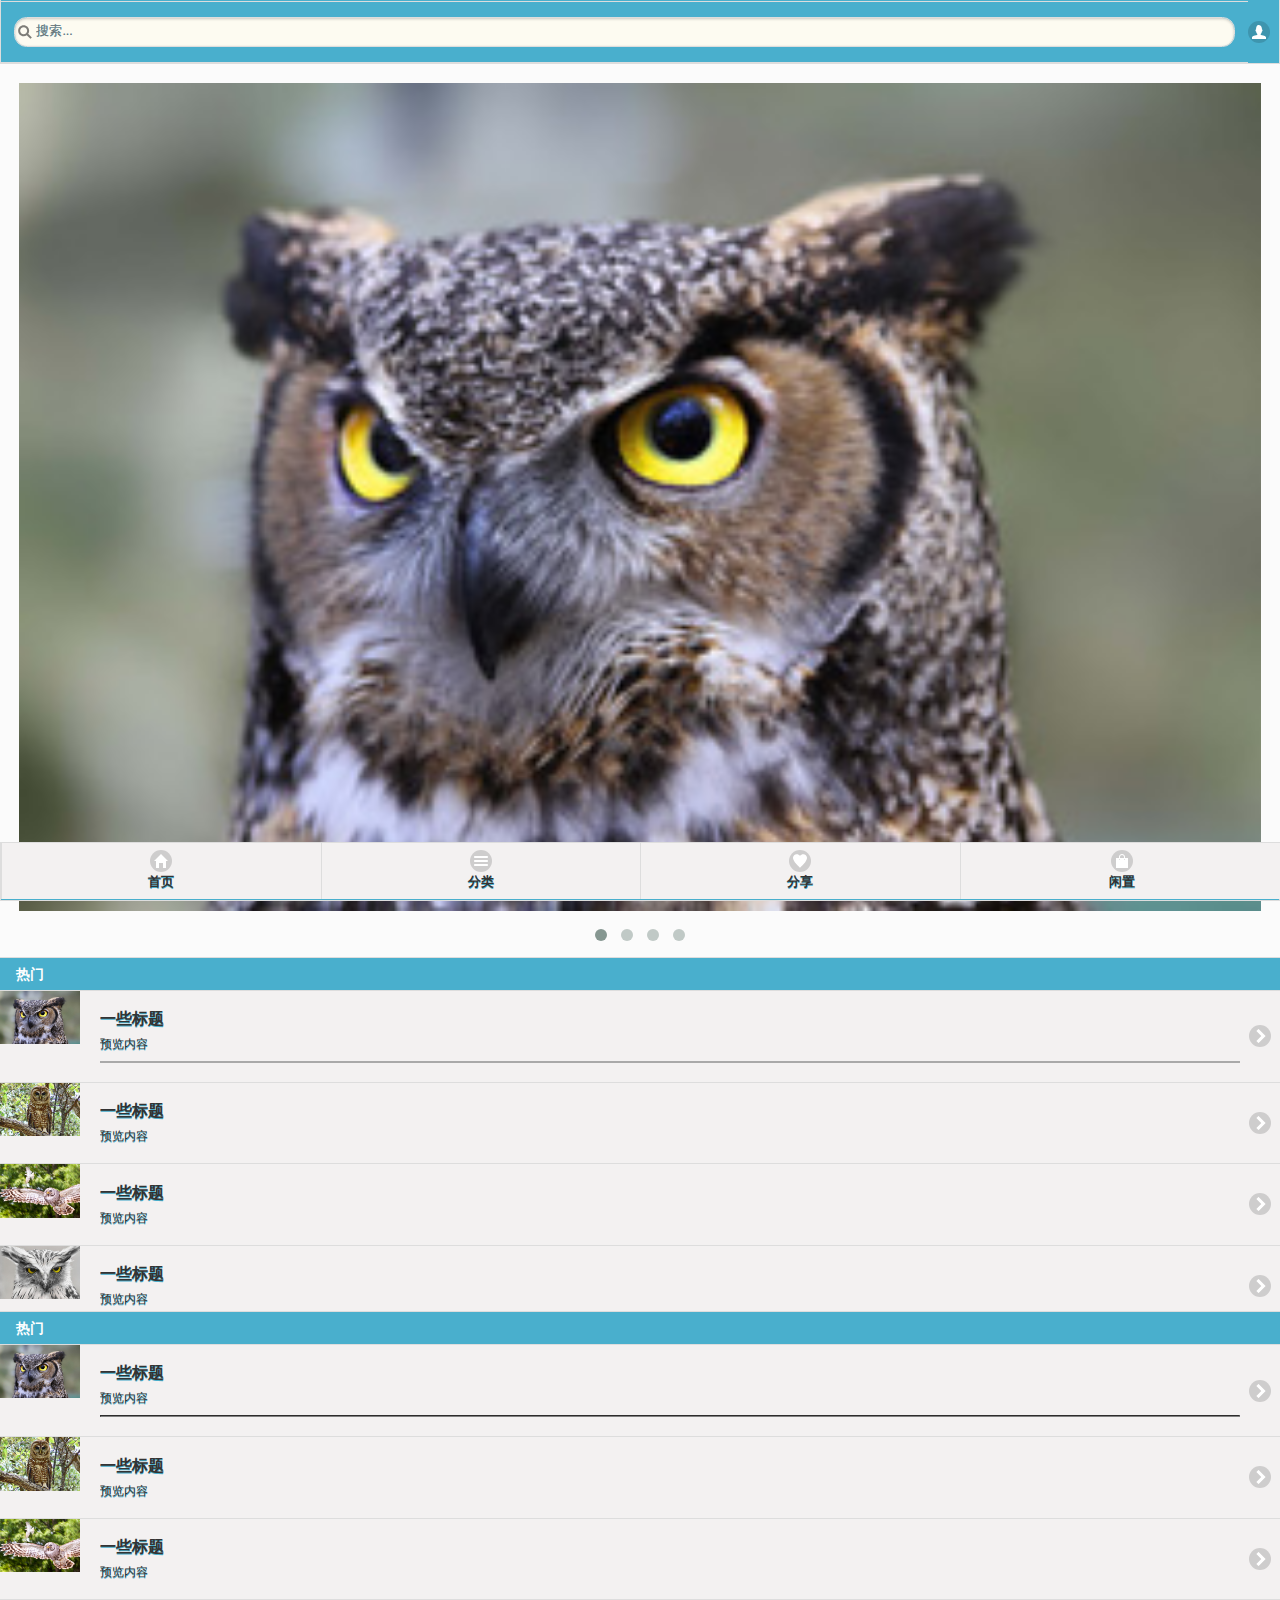
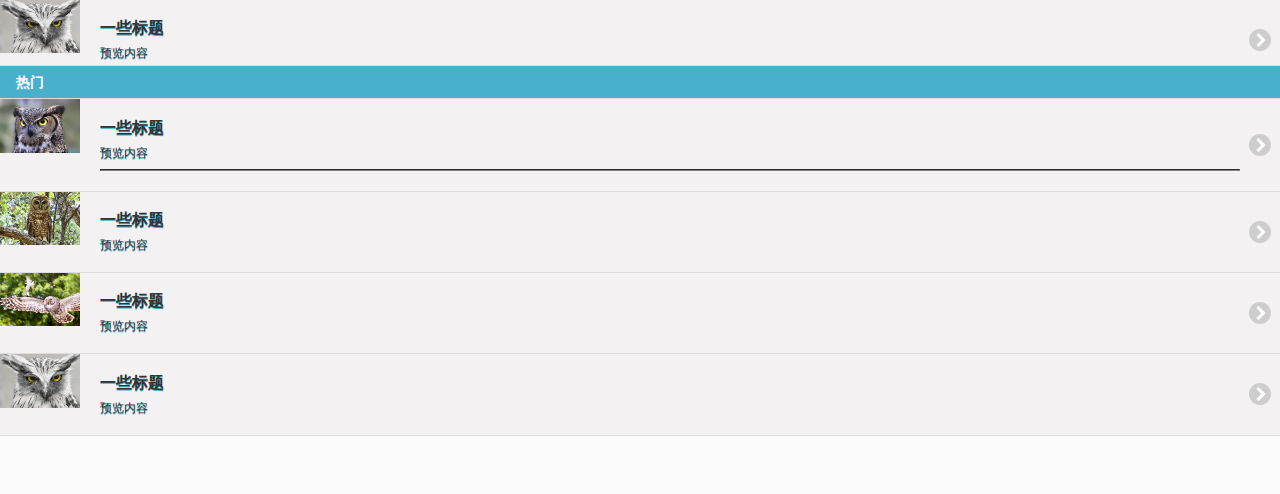
==== commit ea002eee: "Update index.html" ====
--- a/index.html
+++ b/index.html
@@ -241,7 +241,7 @@
 					<li>
 						<a href="" style="background: #49AFCD;">
 							<label for="headsearch" class="ui-hidden-accessible">搜索...</label>
-							<input id="headsearch" type="search" name="headsearch" value="搜索...">
+							<input id="headsearch" type="search" name="headsearch"  placeholder="搜索...">
 						</a>
 						<!--<a href="#" data-icon = "arrow-r"></a>-->
 						<a href="#RightPanel" data-icon = "user" style="background: #49AFCD;"></a>
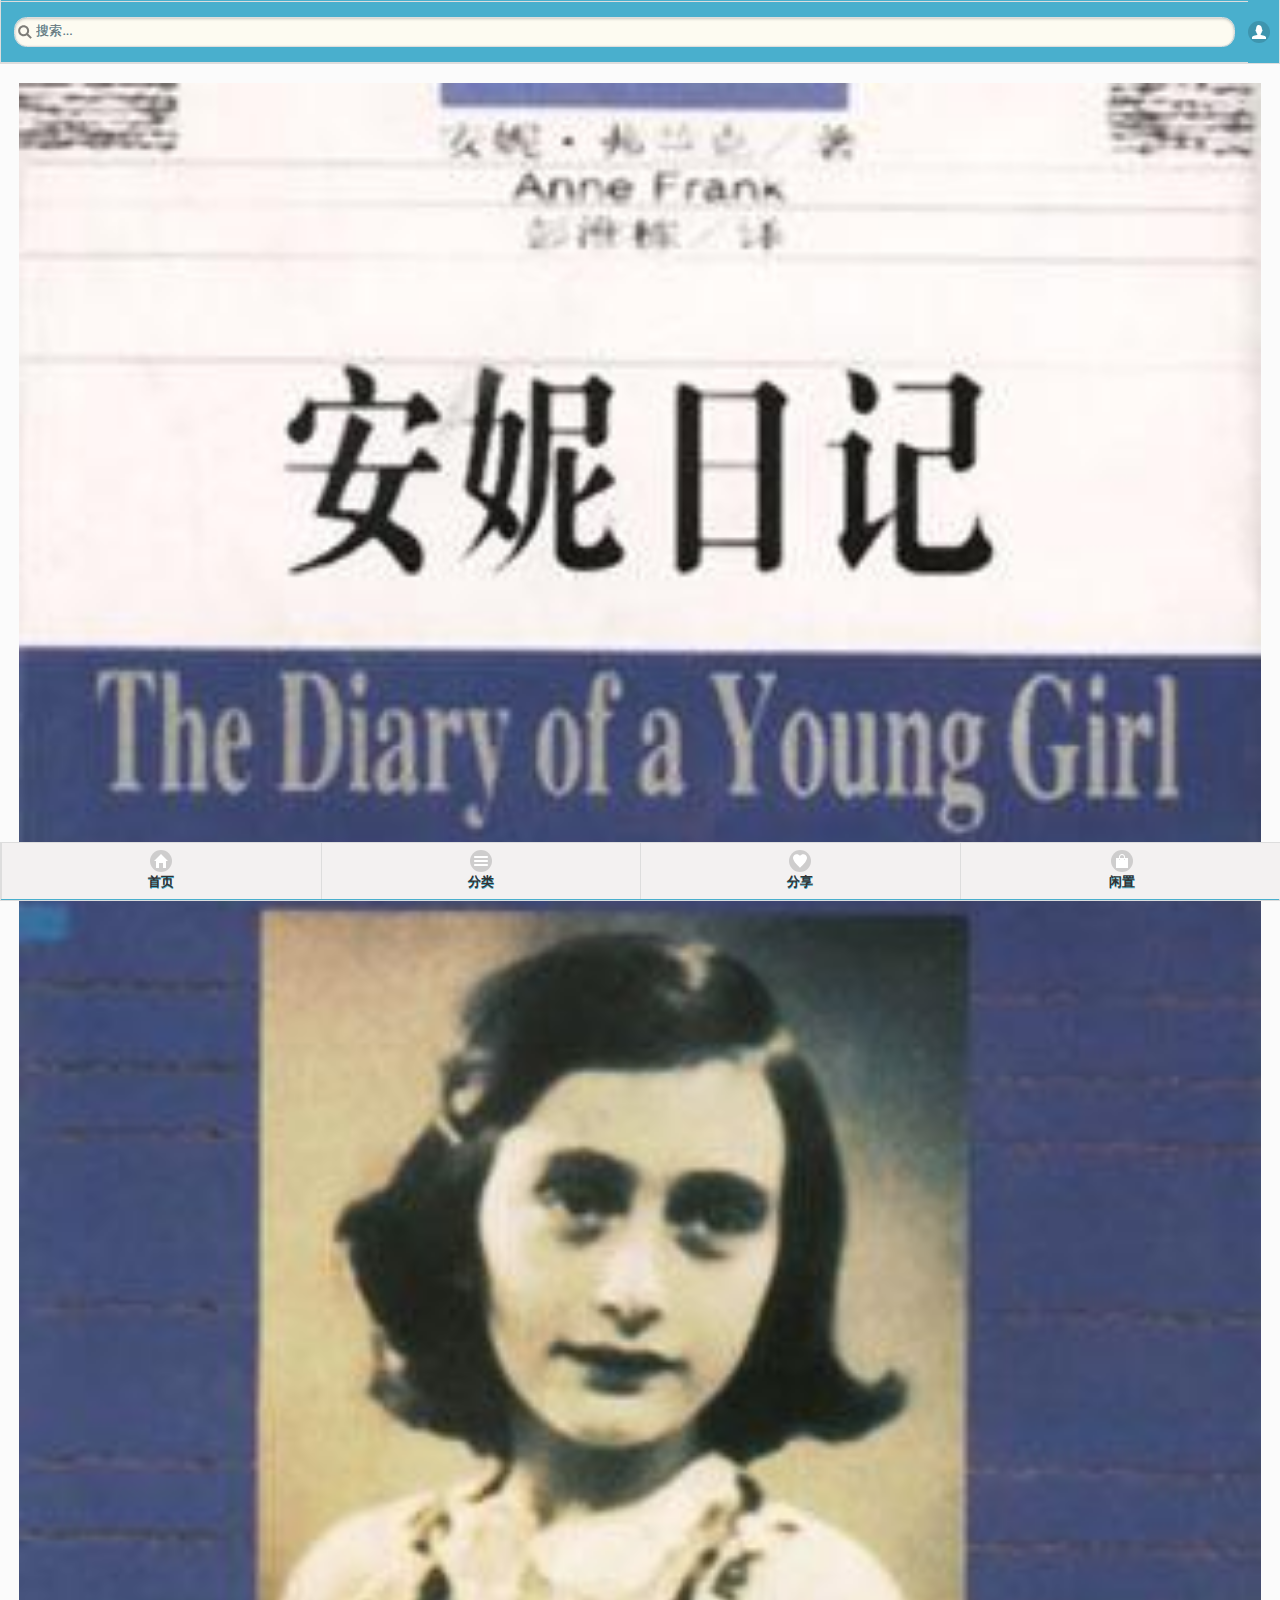
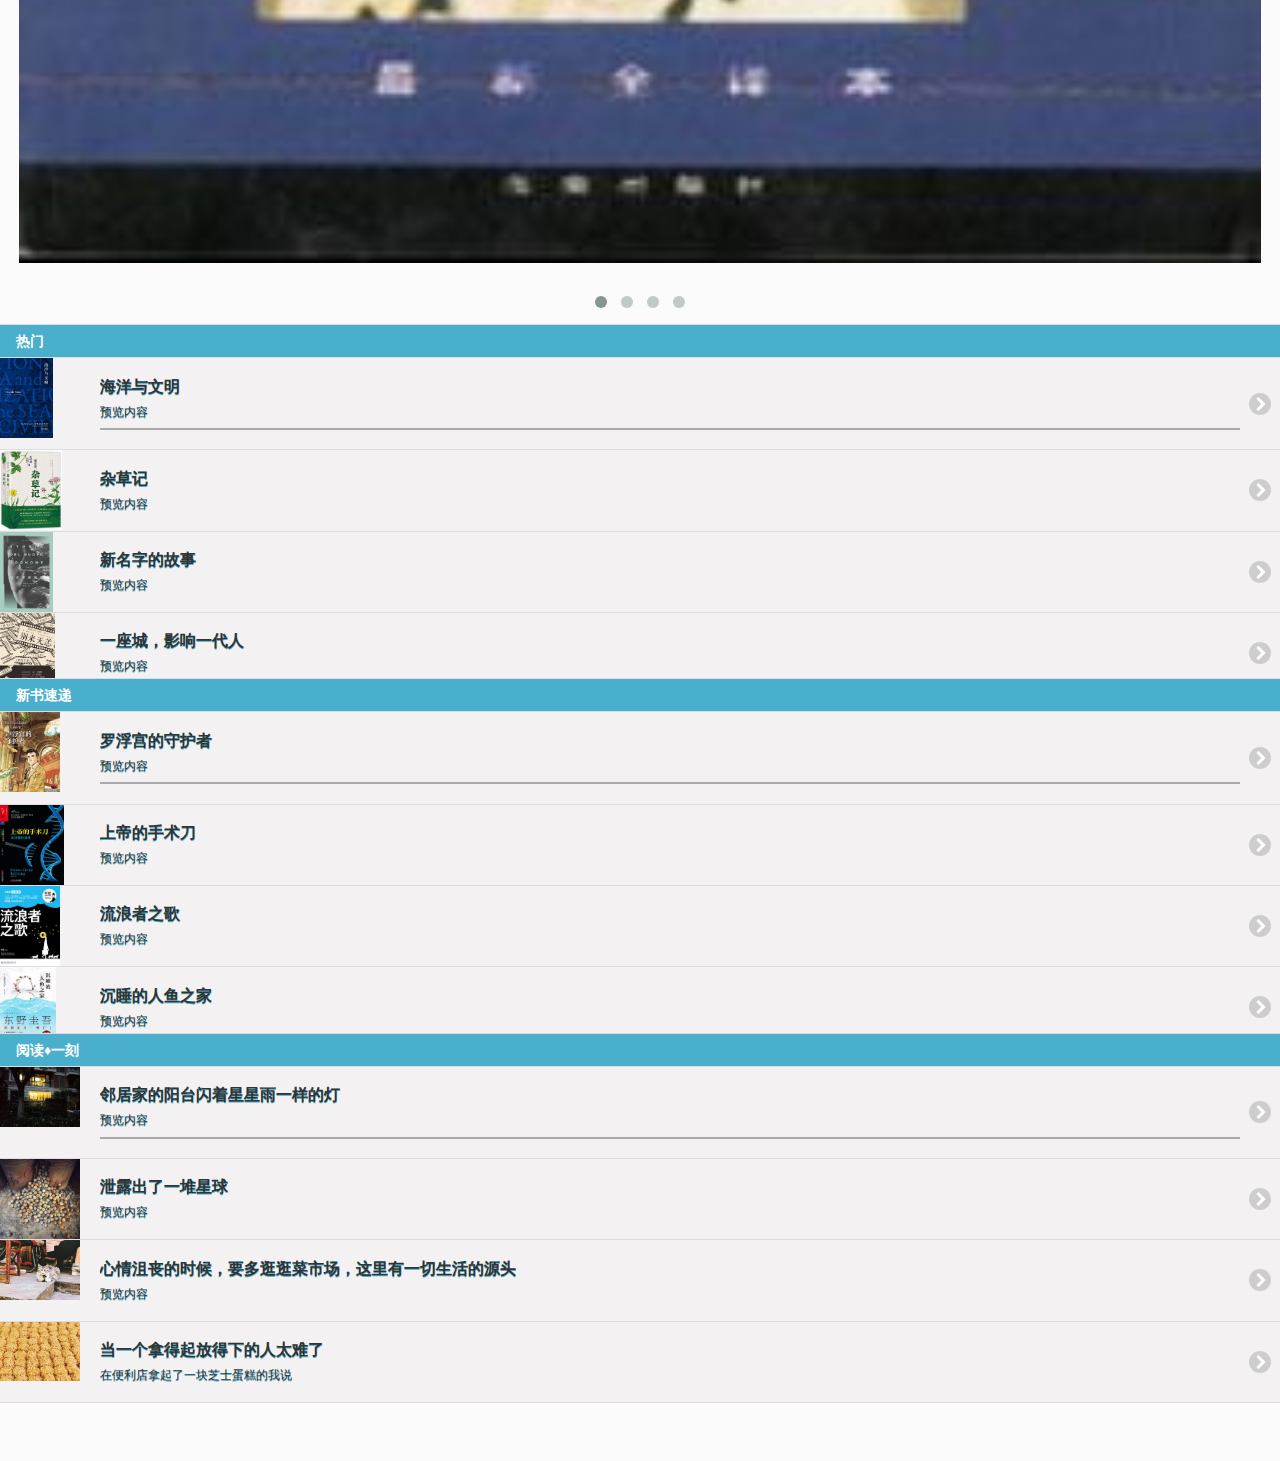
==== commit 4db4371f: "添加了demo内容" ====
--- a/index.html
+++ b/index.html
@@ -91,6 +91,8 @@
 					"background":"#49AFCD",
 					"border":"0px"
 				});
+				
+				$("hr").css("border","1px solid darkgray");
 			});
 			$(document).on("pagecreate", function(){
 				$(".owl-carousel").owlCarousel({
@@ -140,9 +142,9 @@
 				<div class = "ui-content" role="main">
 					<!--<button class="ui-btn-active"> 登录</button>-->
 					<form action="" method="post">
-					<label for="myuser">username</label>
+					<label for="myuser">username:</label>
 					<input type="text" name="myuser" id="myuser" data-clear-btn="true">
-					<label for="passwd">passwd</label>
+					<label for="passwd">passwd:</label>
 					<input type="password" name="passwd" id="passwd" >
 					
 					<label>
@@ -150,7 +152,7 @@
 					</label>
 					<a href="">forget your passwd?</a>
 	
-					<label for="captcha">captcha</label>
+					<label for="captcha">captcha:</label>
 					<input type="text" name="captcha" id="captcha">
 						
 					<div class="ui-grid-a">
@@ -241,7 +243,7 @@
 					<li>
 						<a href="" style="background: #49AFCD;">
 							<label for="headsearch" class="ui-hidden-accessible">搜索...</label>
-							<input id="headsearch" type="search" name="headsearch"  placeholder="搜索...">
+							<input id="headsearch" type="search" name="headsearch" placeholder="搜索...">
 						</a>
 						<!--<a href="#" data-icon = "arrow-r"></a>-->
 						<a href="#RightPanel" data-icon = "user" style="background: #49AFCD;"></a>
@@ -252,16 +254,16 @@
 			<div id="" class="ui-content" role="main" >
 				<div class="owl-carousel">
 					<div class="item">
-						<a href="category.html"><img src="img/owl1.jpg"/></a>
+						<a href="#category"><img src="img/book/s1039012.jpg"/></a>
 					</div>
 					<div class="item">
-						<a href=""><img src="img/owl2.jpg"/></a>
+						<a href=""><img src="img/book/s28831044.jpg"/></a>
 					</div>
 					<div class="item">
-						<a href=""><img src="img/owl3.jpg"/></a>
+						<a href=""><img src="img/book/s29418847.jpg"/></a>
 					</div>
 					<div class="item">
-						<a href=""><img src="img/owl4.jpg"/></a>
+						<a href=""><img src="img/book/s29450536.jpg"/></a>
 					</div>
 				</div>
 				
@@ -271,95 +273,95 @@
 					<li data-role = "list-divider">热门</li>
 					<li>
 						<a href="">
-							<img src="img/owl1.jpg"/>
-							<h1>一些标题</h1>
+							<img src="img/book/s29405015.jpg"/>
+							<h1>海洋与文明</h1>
 							<p>预览内容</p>
 							<hr style="border: 1px solid darkgray;">
 						</a>
 					</li>
 					<li>
 						<a href="">
-							<img src="img/owl2.jpg"/>
-							<h6>一些标题</h6>
-							<p>预览内容</p>
-						</a>
-					</li>
-					<li>
-						<a href="">
-							<img src="img/owl3.jpg"/>
-							<h6>一些标题</h6>
-							<p>预览内容</p>
-						</a>
-					</li>
-					<li>
-						<a href="">
-							<img src="img/owl4.jpg"/>
-							<h2>一些标题</h2>
+							<img src="img/book/s29436963.jpg"/>
+							<h6>杂草记</h6>
+							<p>预览内容</p>
+						</a>
+					</li>
+					<li>
+						<a href="">
+							<img src="img/book/s29376146.jpg"/>
+							<h6>新名字的故事</h6>
+							<p>预览内容</p>
+						</a>
+					</li>
+					<li>
+						<a href="">
+							<img src="img/book/s29465794.jpg"/>
+							<h2>一座城，影响一代人</h2>
 							<p>预览内容</p>
 						</a>
 					</li>
 				</ul>
 				<ul data-role = "listview">
-					<li data-role = "list-divider">热门</li>
-					<li>
-						<a href="">
-							<img src="img/owl1.jpg"/>
-							<h1>一些标题</h1>
+					<li data-role = "list-divider">新书速递</li>
+					<li>
+						<a href="">
+							<img src="img/book/s29444913.jpg"/>
+							<h1>罗浮宫的守护者</h1>
 							<p>预览内容</p>
 							<hr>
 						</a>
 					</li>
 					<li>
 						<a href="">
-							<img src="img/owl2.jpg"/>
-							<h6>一些标题</h6>
-							<p>预览内容</p>
-						</a>
-					</li>
-					<li>
-						<a href="">
-							<img src="img/owl3.jpg"/>
-							<h6>一些标题</h6>
-							<p>预览内容</p>
-						</a>
-					</li>
-					<li>
-						<a href="">
-							<img src="img/owl4.jpg"/>
-							<h2>一些标题</h2>
+							<img src="img/book/s29431112.jpg"/>
+							<h6>上帝的手术刀</h6>
+							<p>预览内容</p>
+						</a>
+					</li>
+					<li>
+						<a href="">
+							<img src="img/book/s29464924.jpg"/>
+							<h6>流浪者之歌</h6>
+							<p>预览内容</p>
+						</a>
+					</li>
+					<li>
+						<a href="">
+							<img src="img/book/s29466436.jpg"/>
+							<h2>沉睡的人鱼之家</h2>
 							<p>预览内容</p>
 						</a>
 					</li>
 				</ul>
 				<ul data-role = "listview">
-					<li data-role = "list-divider">热门</li>
-					<li>
-						<a href="">
-							<img src="img/owl1.jpg"/>
-							<h1>一些标题</h1>
+					<li data-role = "list-divider">阅读&diams;一刻</li>
+					<li>
+						<a href="">
+							<img src="img/book/42ac480c6a844ed6bd118a26a3a95ea4_th.jpg"/>
+							<h1>邻居家的阳台闪着星星雨一样的灯</h1>
 							<p>预览内容</p>
 							<hr>
 						</a>
 					</li>
 					<li>
 						<a href="">
-							<img src="img/owl2.jpg"/>
-							<h6>一些标题</h6>
-							<p>预览内容</p>
-						</a>
-					</li>
-					<li>
-						<a href="">
-							<img src="img/owl3.jpg"/>
-							<h6>一些标题</h6>
+							<img src="img/book/image.jpg"/>
+							<h6>泄露出了一堆星球</h6>
+							<p>预览内容</p>
+						</a>
+					</li>
+					<li>
+						<a href="">
+							<img src="img/book/8251959b525e4370b69b8cd536039f94.jpg"/>
+							<h6>心情沮丧的时候，要多逛逛菜市场，这里有一切生活的源头</h6>
 							<p>预览内容</p>
 						</a>                                                                                                                                                                                                                                                                                                                                                                                                                                                                                                                                                                                                                                                                                                   
 					</li>
 					<li>
 						<a href="">
-							<img src="img/owl4.jpg"/>
-							<h2>一些标题</h2>
-							<p>预览内容</p>
+							<img src="img/book/876eb505c167425995fa5e73a66a9b5a.jpg"/>
+							<h2>当一个拿得起放得下的人太难了</h2>
+							<p>在便利店拿起了一块芝士蛋糕的我说</p>
 						</a>
 					</li>
 				</ul>
@@ -459,25 +461,25 @@
     				</li>
     				<li>
     					<a href="">
-    						<img src="img/owl8.jpg"/>
+    						<img src="img/book/s29418847.jpg"/>
     						<h1>每个小孩都值得善良以待</h1>
-    						<p>一些描述一些描述一些描述一些描述一些描述一些描述一些描述一些描述一些描述一些描述</p>
+    						<p>许多事情是我们无法阻止的，比如与生俱来的疾病；许多事情是我们无法预料的，比如生存和死亡</p>
     						<p style="border-top:1px solid gainsboro ; font: 10px; padding: 4px 0 0 0;">关注&nbsp0&nbsp&nbsp被关注&nbsp45567</p>
     					</a>
     				</li>
     				<li>
     					<a href="">
-    						<img src="img/owl7.jpg"/>
+    						<img src="img/book/s1039012.jpg"/>
     						<h1>战争是无能为力的心痛</h1>
-    						<p>一些描述一些描述一些描述一些描述一些描述一些描述一些描述一些描述一些描述一些描述</p>
+    						<p>原以为这是一本小说，来自于作者脑洞的，类似于日记一样的小说。谁知它真的是原汁原味的日记，日记的主人就叫安妮。</p>
     						<p style="border-top:1px solid gainsboro ; font: 10px; padding: 4px 0 0 0;">关注&nbsp0&nbsp&nbsp被关注&nbsp45567</p>
     					</a>
     				</li>
     				<li>
     					<a href="">
-    						<img src="img/owl6.jpg"/>
+    						<img src="img/book/s29450536.jpg"/>
     						<h1>浅喜似苍狗 深爱如长风</h1>
-    						<p>一些描述一些描述一些描述一些描述一些描述一些描述一些描述一些描述一些描述一些描述</p>
+    						<p>《武林外传》中，秀才对郭芙蓉说，一旦喜欢上谁，就别无所求，只要每天能见到她，就觉得很庆幸了。</p>
     						<p style="border-top:1px solid gainsboro ; font: 10px; padding: 4px 0 0 0;">关注&nbsp0&nbsp&nbsp被关注&nbsp45567</p>
     					</a>
     				</li>
@@ -492,27 +494,27 @@
     				</li>
     				<li>
     					<a href="">
-    						<img src="img/owl6.jpg"/>
+    						<img src="img/book/s29315484.jpg"/>
     						<h1>夺回开口的权力，夺回热爱的权利</h1>
-    						<p>一些描述一些描述一些描述一些描述一些描述一些描述一些描述一些描述一些描述一些描述</p>
+    						<p>如果我们暂停使用林奕含的经历解读《房思琪的初恋乐园》，不再执迷于探究小说里谁是林奕含的化</p>
     						<p style="border-top:1px solid gainsboro ; font: 10px; padding: 4px 0 0 0;">关注&nbsp0&nbsp&nbsp被关注&nbsp45567</p>
     					
     					</a>
     				</li>
     				<li>
     					<a href="">
-    						<img src="img/owl6.jpg"/>
+    						<img src="img/book/s28831044.jpg"/>
     						<h1>时代装聋作哑，荒原压抑少年</h1>
-    						<p>一些描述一些描述一些描述一些描述一些描述一些描述一些描述一些描述一些描述一些描述</p>
+    						<p>在阔别长篇小说体裁十多年后，以《船讯》、《断背山》等诗性而简洁的小说闻名的作家安</p>
     						<p style="border-top:1px solid gainsboro ; font: 10px; padding: 4px 0 0 0;">关注&nbsp0&nbsp&nbsp被关注&nbsp45567</p>
     					
     					</a>
     				</li>
     				<li>
     					<a href="">
-    						<img src="img/owl6.jpg"/>
-    						<h1>杰克船长越来越丧，丧如德普自己</h1>
-    						<p>一些描述一些描述一些描述一些描述一些描述一些描述一些描述一些描述一些描述一些描述</p>
+    						<img src="img/book/s29413473.jpg"/>
+    						<h1>养宠物很美好，但你真的能负责到底吗？</h1>
+    						<p>你有一只养了很多年的狗子（就比如人见人爱的大金毛吧），你很爱它，它是你的命，后来你恋爱了，谈了一个男朋友，你同样很爱他，你觉得除了他，世界上没有第二个人值得你喜欢，但有一天，突然发现你男朋友对狗毛严重过敏，问，你会怎么办？</p>
     						<p style="border-top:1px solid gainsboro ; font: 10px; padding: 4px 0 0 0;">关注&nbsp0&nbsp&nbsp被关注&nbsp45567</p>
     					
     					</a>
@@ -529,28 +531,27 @@
     				</li>
     				<li>
     					<a href="">
-    						<img src="img/owl6.jpg"/>
+    						<img src="img/book/s27090339.jpg"/>
     						<h1>被人书写的大师们</h1>
-    						<p>一些描述一些描述一些描述一些描述一些描述一些描述一些描述一些描述一些描述一些描述</p>
-    						<p style="border-top:1px solid gainsboro ; font: 10px; padding: 4px 0 0 0;">关注&nbsp0&nbsp&nbsp被关注&nbsp45567</p>
+    						<!--<p>一些描述一些描述一些描述一些描述一些描述一些描述一些描述一些描述一些描述一些描述</p>-->
+    						<p style="border-top:1px solid gainsboro ; font: 10px; padding: 4px 0 0 0;">关注&nbsp4713</p>
+    					</a>
+    				</li>
+    				<li>
+    					<a href="">
+    						<img src="img/book/s1790028.jpg"/>
+    						<h1>人生识字始忧患</h1>
+    						<!--<p>一些描述一些描述一些描述一些描述一些描述一些描述一些描述一些描述一些描述一些描述</p>-->
+    						<p style="border-top:1px solid gainsboro ; font: 10px; padding: 4px 0 0 0;">关注&nbsp4417</p>
     					
     					</a>
     				</li>
     				<li>
     					<a href="">
-    						<img src="img/owl6.jpg"/>
-    						<h1>人生识字始忧患</h1>
-    						<p>一些描述一些描述一些描述一些描述一些描述一些描述一些描述一些描述一些描述一些描述</p>
-    						<p style="border-top:1px solid gainsboro ; font: 10px; padding: 4px 0 0 0;">关注&nbsp0&nbsp&nbsp被关注&nbsp45567</p>
-    					
-    					</a>
-    				</li>
-    				<li>
-    					<a href="">
-    						<img src="img/owl6.jpg"/>
+    						<img src="img/book/s2726687.jpg"/>
     						<h1>村上春树周边</h1>
-    						<p>一些描述一些描述一些描述一些描述一些描述一些描述一些描述一些描述一些描述一些描述</p>
-    						<p style="border-top:1px solid gainsboro ; font: 10px; padding: 4px 0 0 0;">关注&nbsp0&nbsp&nbsp被关注&nbsp45567</p>
+    						<!--<p>一些描述一些描述一些描述一些描述一些描述一些描述一些描述一些描述一些描述一些描述</p>-->
+    						<p style="border-top:1px solid gainsboro ; font: 10px; padding: 4px 0 0 0;">关注&nbsp11069</p>
     					
     					</a>
     				</li>
@@ -584,23 +585,35 @@
 							<tbody>
 								<tr>
 									<th>1</th>
-									<td><a href="">sdlfj</a></td>
-									<td>56</td>
+									<td><a href="">上帝</a></td>
+									<td>哈萨</td>
+									<td>41</td>
+									<td>星空过客</td>
+									
 								</tr>
 								<tr>
 									<th>2</th>
-									<td><a href="">s3fj</a></td>
-									<td>56</td>
+									<td><a href="">吃茶养生记</a></td>
+									<td>清风徐来</td>
+									<td>60</td>
+									<td>过客</td>
+									
 								</tr>
 								<tr>
 									<th>3</th>
-									<td><a href="">sdrrffj</a></td>
-									<td>56</td>
+									<td><a href="">洛神赋</a></td>
+									<td>灰飞烟灭</td>
+									<td>21</td>
+									<td>发呆干嘛</td>
+									
 								</tr>
 								<tr>
 									<th>4</th>
-									<td><a href="">sddghj</a></td>
-									<td>56</td>
+									<td><a href="">战神图录</a></td>
+									<td>金庸</td>
+									<td>2111</td>
+									<td>梁羽生</td>
+									
 								</tr>
 							</tbody>
 						</table>
@@ -620,23 +633,35 @@
 							<tbody>
 								<tr>
 									<th>1</th>
-									<td><a href="">sdlfj</a></td>
+									<td><a href="">百年孤独</a></td>
+									<td>卡夫卡</td>
 									<td>56</td>
+									<td>歌德</td>
+								
 								</tr>
 								<tr>
 									<th>2</th>
-									<td><a href="">s3fj</a></td>
-									<td>56</td>
+									<td><a href="">变形记</a></td>
+									<td>东野圭吾</td>
+									<td>99</td>
+									<td>加西亚</td>
+									
 								</tr>
 								<tr>
 									<th>3</th>
-									<td><a href="">sdrrffj</a></td>
-									<td>56</td>
+									<td><a href="">红楼梦</a></td>
+									<td>吴承恩</td>
+									<td>6</td>
+									<td>王尔德</td>
+									
 								</tr>
 								<tr>
 									<th>4</th>
-									<td><a href="">sddghj</a></td>
-									<td>56</td>
+									<td><a href="">战争与和平</a></td>
+									<td>奥斯特洛夫斯基</td>
+									<td>6</td>
+									<td>莫言</td>
+								
 								</tr>
 							</tbody>
 						</table>
@@ -651,7 +676,7 @@
         <div id="search" data-role="page">
         	
         	<div data-role = "header">
-        		<input type="search" autofocus="autofocus">
+        		<input type="search" autofocus="autofocus" placeholder="搜索...">
         	</div>
         	
         	<div class="ui-content">
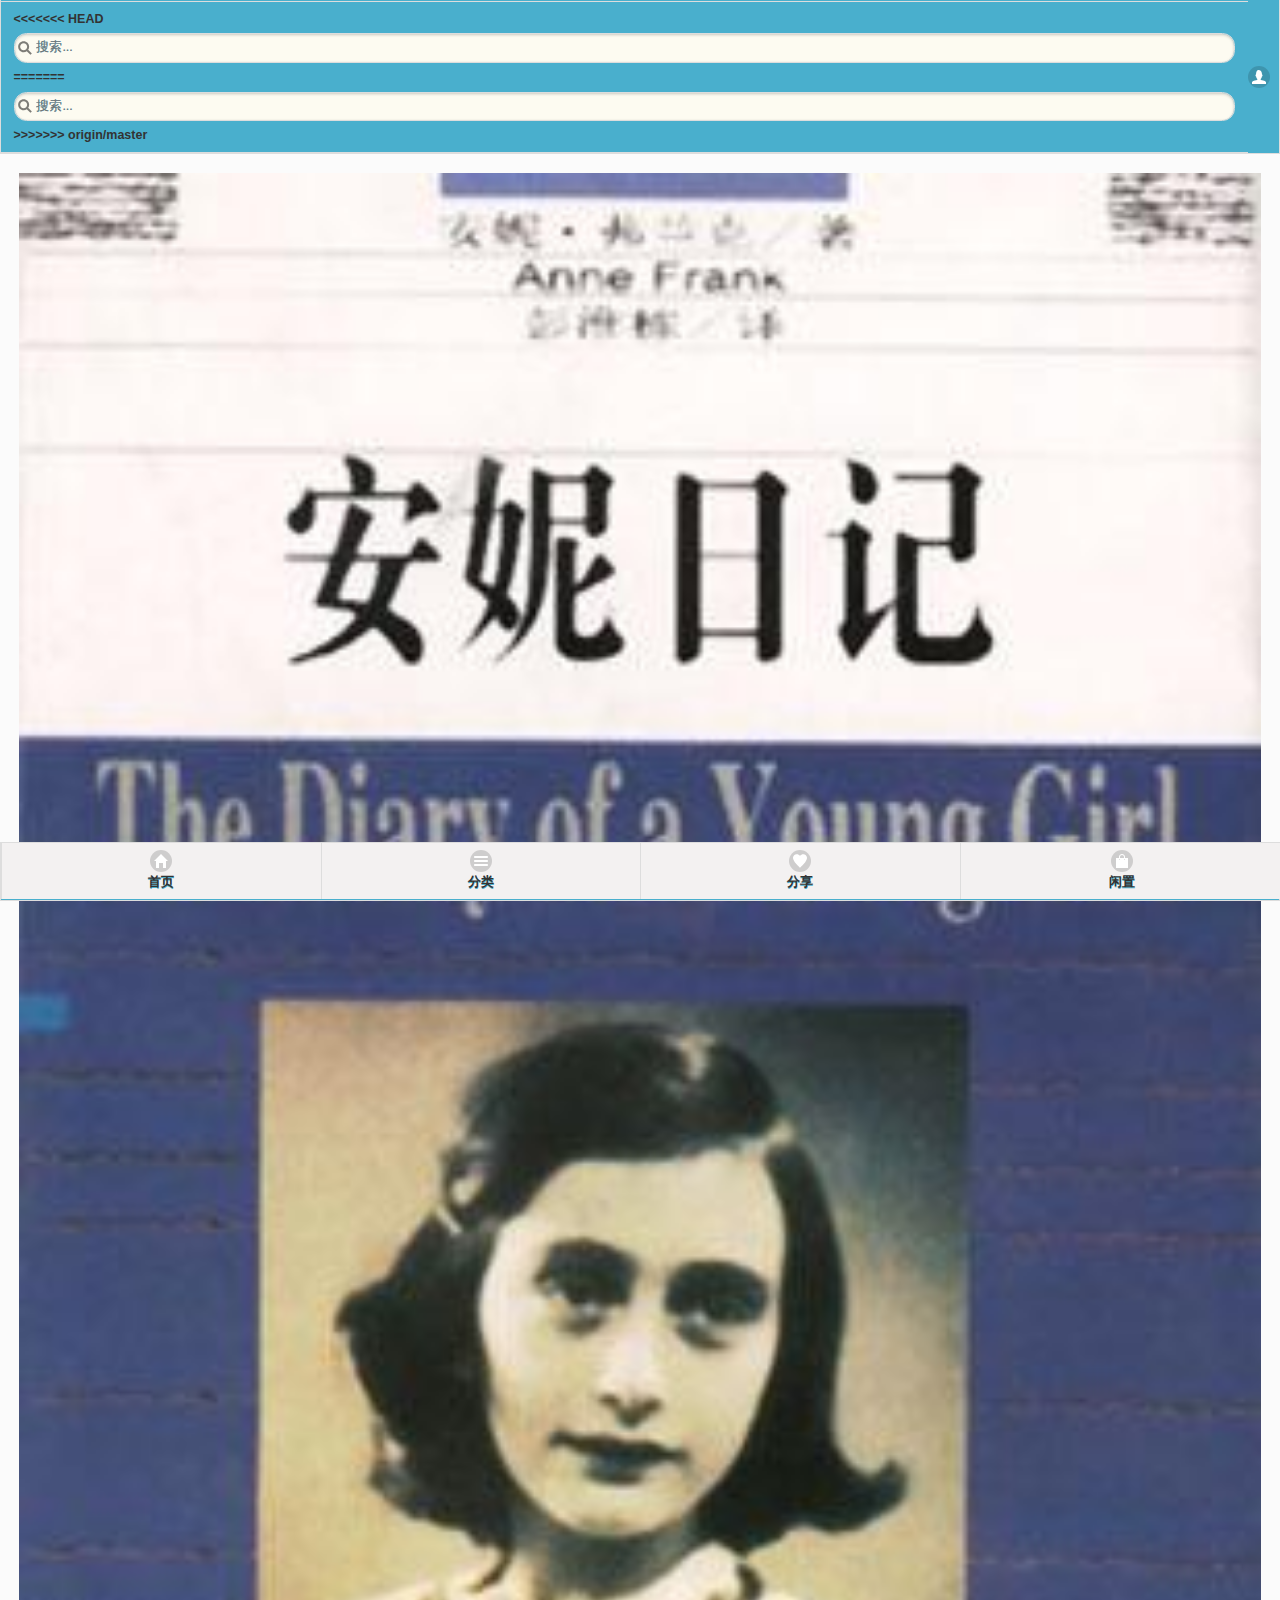
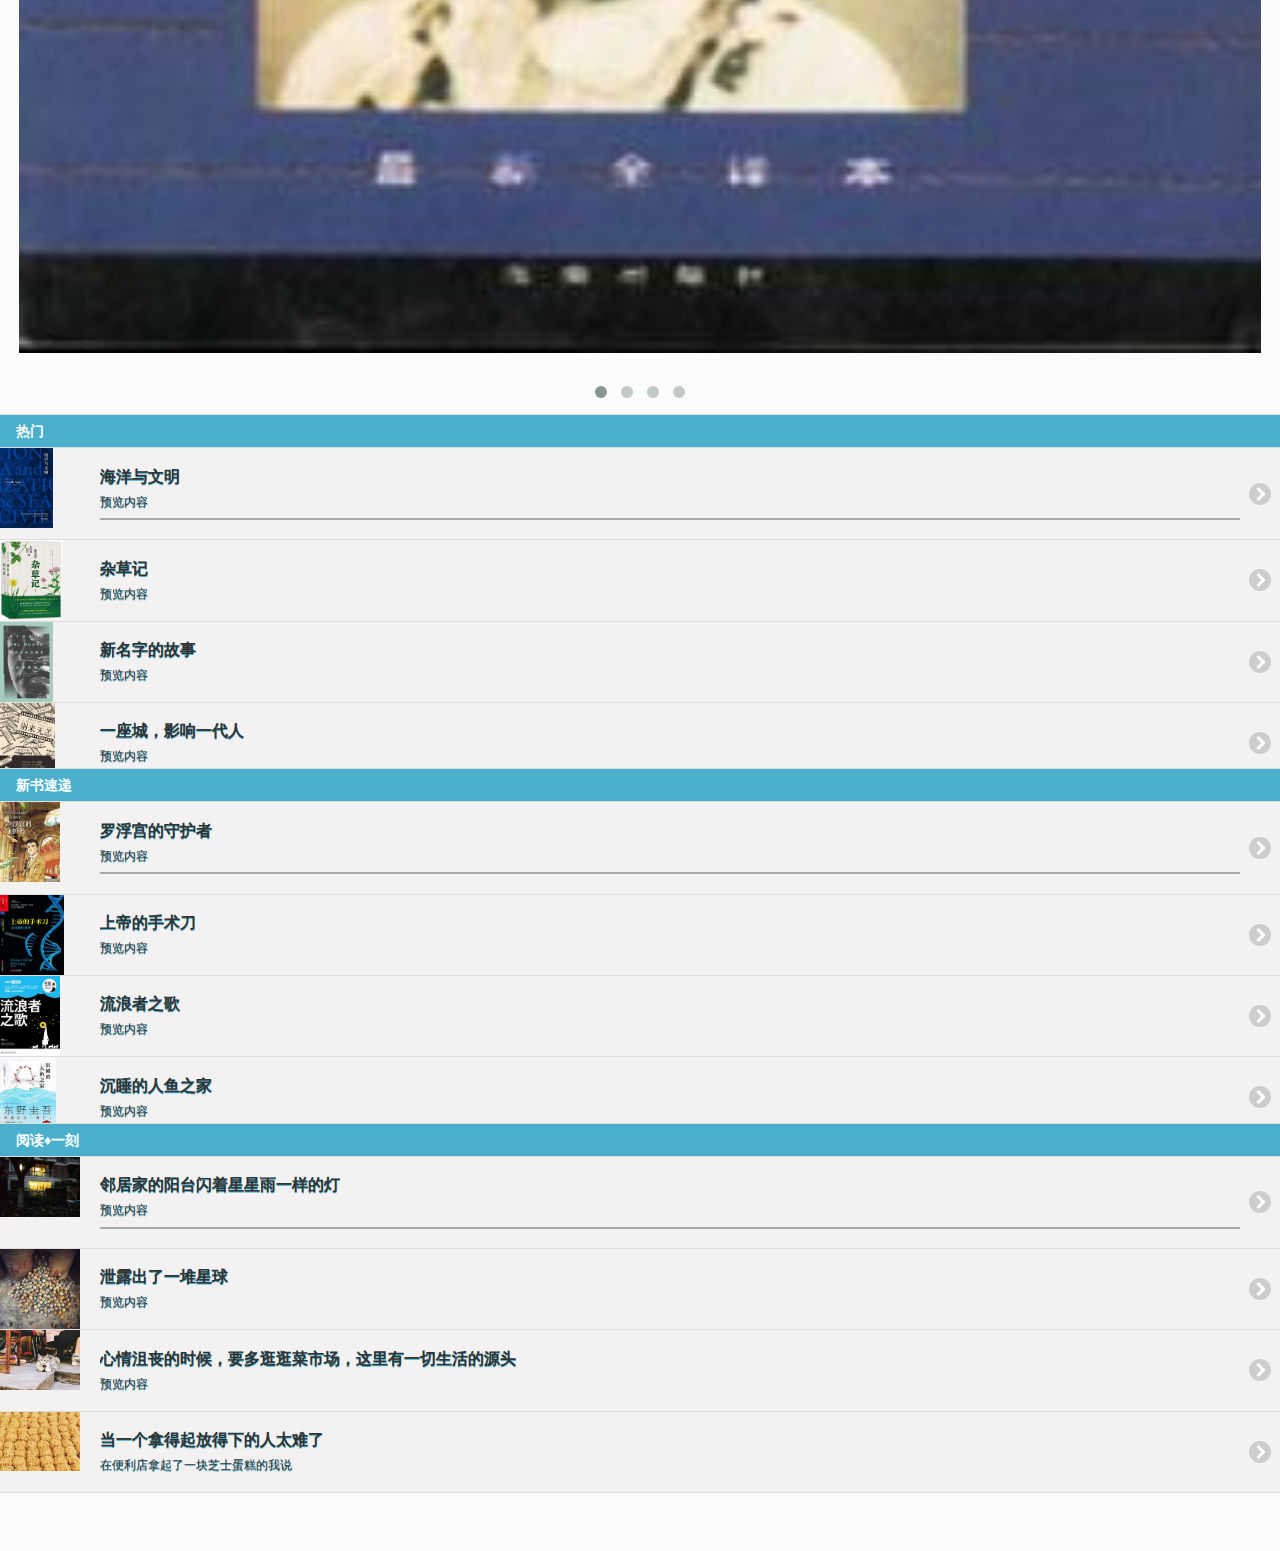
==== commit f3d3e257: "Merge remote-tracking branch 'origin/master'" ====
--- a/index.html
+++ b/index.html
@@ -243,7 +243,11 @@
 					<li>
 						<a href="" style="background: #49AFCD;">
 							<label for="headsearch" class="ui-hidden-accessible">搜索...</label>
+<<<<<<< HEAD
 							<input id="headsearch" type="search" name="headsearch" placeholder="搜索...">
+=======
+							<input id="headsearch" type="search" name="headsearch"  placeholder="搜索...">
+>>>>>>> origin/master
 						</a>
 						<!--<a href="#" data-icon = "arrow-r"></a>-->
 						<a href="#RightPanel" data-icon = "user" style="background: #49AFCD;"></a>
@@ -676,7 +680,11 @@
         <div id="search" data-role="page">
         	
         	<div data-role = "header">
+<<<<<<< HEAD
         		<input type="search" autofocus="autofocus" placeholder="搜索...">
+=======
+        		<input type="search" autofocus="autofocus"  placeholder="搜索...">
+>>>>>>> origin/master
         	</div>
         	
         	<div class="ui-content">
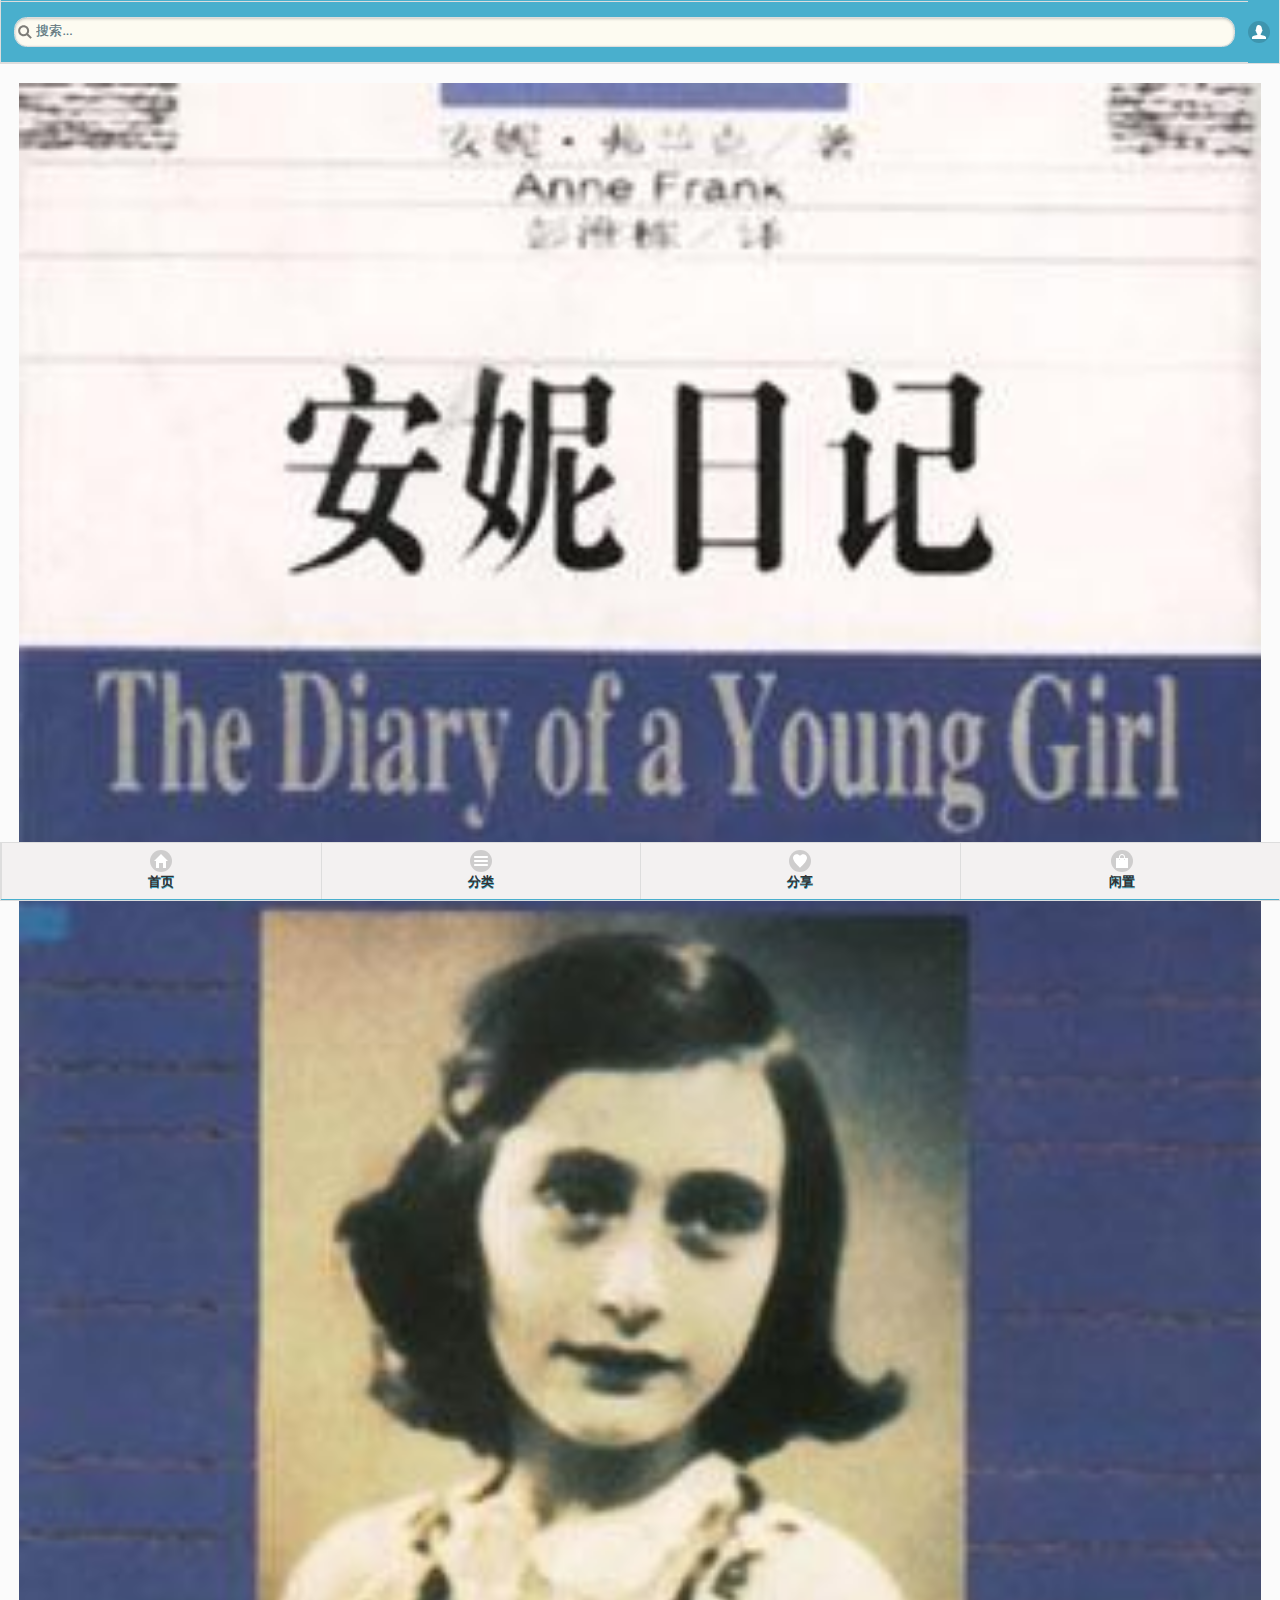
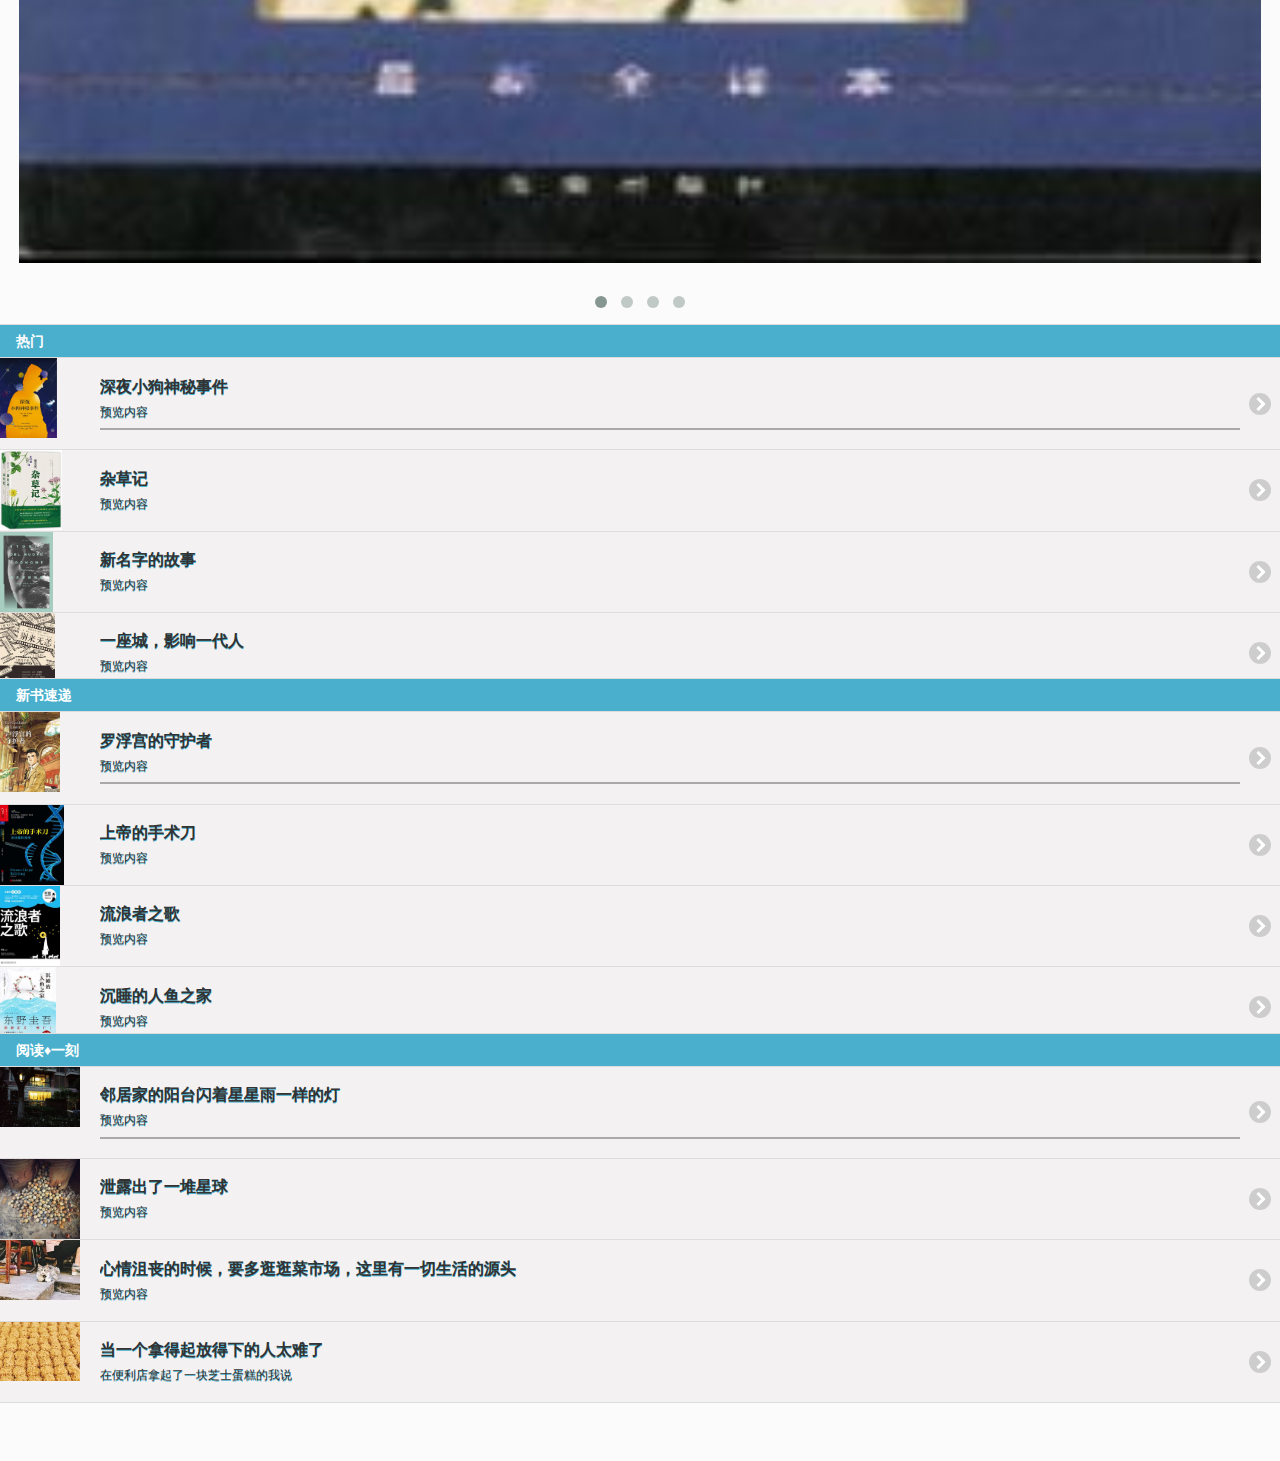
==== commit a758d927: "demo" ====
--- a/index.html
+++ b/index.html
@@ -21,17 +21,6 @@
 		<link rel="stylesheet" type="text/css" href="owl-carousel/owl.theme.css"/>
 		<script src="owl-carousel/owl.carousel.min.js" type="text/javascript" charset="utf-8"></script>
 		<script type="text/javascript">
-			
-			document.addEventListener('swipeleft', function(event) {
-			    // 判断默认行为是否可以被禁用
-			    if (event.cancelable) {
-			        // 判断默认行为是否已经被禁用
-			        if (!event.defaultPrevented) {
-			            event.preventDefault();
-			        }
-			    }
-			}, true);
-			
 			$(function(){
 				$("[data-role='footer']").toolbar();
 				$("[data-role='panel']").panel();
@@ -46,26 +35,7 @@
 				})
 			});
 			
-//			$(document).bind('mobileinit', function(){
-//				$.event.special.swipe.verticalDistanceThreshold = 120;
-//				$.event.special.swipe.horizontalDistanceThreshold = 100;
-//				$.mobile.activeBtnClass = "active-button"; 
-//				$.mobile.page.prototype.options.addBackBtn   = true;  
-//				$.mobile.page.prototype.options.backBtnText = "返回"; 
-//			});
-//			$(document).bind('mobileinit', function() {  
-//			  // Global strings  
-//			  $.mobile.loadingMessage = "正在加载";  
-//			  $.mobile.pageLoadErrorMessage = "加载页面出错";  
-//			  
-//			  // Widget strings  
-//			  $.mobile.page.prototype.options.backBtnText = "后退";  
-//			  $.mobile.dialog.prototype.options.closeBtnText = "关闭"  
-//			  $.mobile.collapsible.prototype.options.expandCueText = "点击展开";  
-//			  $.mobile.collapsible.prototype.options. collapseCueText = " 点击收起 ";  
-//			  $.mobile.listview.prototype.options.filterPlaceholder = " 过滤 ";  
-//			  $.mobile.selectmenu.prototype.options.closeText = " 关闭 ";  
-//			}); 
+
 			$(document).on("swipeleft", ".ui-page", function () {  
 		        var thePage = $(this),  
 		                next = thePage.jqmData("next");  
@@ -91,7 +61,8 @@
 					"background":"#49AFCD",
 					"border":"0px"
 				});
-				
+				$("dt").addClass("ui-btn ui-shadow");
+				$("dd").addClass("ui-content ui-input-text ui-page-theme-a ui-corner-all");
 				$("hr").css("border","1px solid darkgray");
 			});
 			$(document).on("pagecreate", function(){
@@ -243,11 +214,7 @@
 					<li>
 						<a href="" style="background: #49AFCD;">
 							<label for="headsearch" class="ui-hidden-accessible">搜索...</label>
-<<<<<<< HEAD
-							<input id="headsearch" type="search" name="headsearch" placeholder="搜索...">
-=======
 							<input id="headsearch" type="search" name="headsearch"  placeholder="搜索...">
->>>>>>> origin/master
 						</a>
 						<!--<a href="#" data-icon = "arrow-r"></a>-->
 						<a href="#RightPanel" data-icon = "user" style="background: #49AFCD;"></a>
@@ -276,9 +243,9 @@
 				<ul data-role = "listview" >
 					<li data-role = "list-divider">热门</li>
 					<li>
-						<a href="">
-							<img src="img/book/s29405015.jpg"/>
-							<h1>海洋与文明</h1>
+						<a href="#book">
+							<img src="img/book/s29418847.jpg"/>
+							<h1>深夜小狗神秘事件</h1>
 							<p>预览内容</p>
 							<hr style="border: 1px solid darkgray;">
 						</a>
@@ -449,7 +416,7 @@
         	<div id="" data-role = "header" data-position="fixed">
         		<h2>分享</h2>
         		<a href="#RightPanel" data-icon = "user" data-role="button" data-inline="true">个人信息</a>
-        		<a href=""  data-icon="search" class="ui-btn-right" >搜索</a>
+        		<a href="#search"  data-icon="search" class="ui-btn-right" >搜索</a>
         	</div>
         	
         	<div class="ui-content" role="main">
@@ -464,7 +431,7 @@
     					</ul>
     				</li>
     				<li>
-    					<a href="">
+    					<a href="#review">
     						<img src="img/book/s29418847.jpg"/>
     						<h1>每个小孩都值得善良以待</h1>
     						<p>许多事情是我们无法阻止的，比如与生俱来的疾病；许多事情是我们无法预料的，比如生存和死亡</p>
@@ -570,7 +537,7 @@
         	<div id="" data-role="header">
         		<h2>闲置</h2>
         		<a href="#RightPanel" data-icon = "user" data-role="button" data-inline="true">个人信息</a>
-        		<a href=""  data-icon="search" data-inline="true">搜索</a>
+        		<a href="#search"  data-icon="search" data-inline="true">搜索</a>
         	</div>
         	<div class="ui-content" role="main">
         		<div id="" data-role="collapsible-set">
@@ -680,16 +647,100 @@
         <div id="search" data-role="page">
         	
         	<div data-role = "header">
-<<<<<<< HEAD
-        		<input type="search" autofocus="autofocus" placeholder="搜索...">
-=======
-        		<input type="search" autofocus="autofocus"  placeholder="搜索...">
->>>>>>> origin/master
+        		<form>
+        			<div class="ui-input-search ui-body-inherit ui-corner-all ui-shadow-inset ui-input-has-clear">
+        				<input id="search-input"  data-type="search" data-enhanced="true" data-inset="false" autofocus="autofocus" placeholder="搜索...">
+        			</div>
+        			<div data-role = "controlgroup" data-enhanced = "true" data-filter = "true" data-filter-reveal="true" data-input = "#search-input" class="ui-controlgroup ui-controlgroup-vertical ui-corner-all">
+        				<div class="ui-controlgroup-controls">
+        					<a href="" class="ui-btn ui-corner-all ui-shadow ui-screen-hidden">百年孤独</a>
+        					<a href="" class="ui-btn ui-corner-all ui-shadow ui-screen-hidden">老人与海</a>
+        					<a href="" class="ui-btn ui-corner-all ui-shadow ui-screen-hidden">安妮的日记</a>
+        					<a href="" class="ui-btn ui-corner-all ui-shadow ui-screen-hidden">来自风平浪静的明天</a>
+        					<a href="" class="ui-btn ui-corner-all ui-shadow ui-screen-hidden">暴风雨中的蝴蝶</a>
+        					<a href="" class="ui-btn ui-corner-all ui-shadow ui-screen-hidden">贫民窟的百万富翁</a>
+        				</div>
+        			</div>
+        		</form>
         	</div>
         	
         	<div class="ui-content">
+        		<ol data-role="listview">
+        			<li data-role = "list-divider">热门</li>
+        			<li><a href="">新名字的故事</a></li>
+        			<li><a href="">时间的果</a></li>
+        			<li><a href="">每天早上和你一起醒来</a></li>
+        			<li><a href="">如花在野 </a></li>
+        			<li><a href="">被仰望与被遗忘</a></li>
+        			
+        		</ol>
+        	</div>
+        </div>
+        
+        <!--描述：book review-->
+        <div id="review" data-role = "page">
+        	<div id="" data-role = "header" >
+        		<h2>每个小孩都值得善良以待</h2>
+        		<a href="#RightPanel" data-icon = "user" data-role="button" data-inline="true">个人信息</a>
+        		<a href="#search"  data-icon="search" data-inline="true">搜索</a>
+        	</div>
+        	<div class="ui-content" role="main">
+        		<img src="img/book/s29418847.jpg"/>
         		
+        		<p>&nbsp&nbsp&nbsp&nbsp许多事情是我们无法阻止的，比如与生俱来的疾病；许多事情是我们无法预料的，比如生存和死亡；许多事情是我们无能为力的，比如亲情的隔膜。这个世界上我们能够独立控制的事情太少，只有选择如何生活这一样，那么，一个自闭症儿童如何判断自己的人生以及如何面对生活的考验呢，马克哈登为我们讲述了一件奇妙的故事。</p>
+        		<p>&nbsp&nbsp&nbsp&nbsp2 3 5 7 11 13 17 19 23 29 31 37 41 43 47 53 59 61 67 71 73 79 83 89 97...当你看见这些数字的时候会想到什么，如果我告诉你说这些就是书上的章节名，你一定会和我一样在第一眼时觉得诧异，再回想一下，这些数字似乎和我们曾经接触过名为质数的排列很相似。而我们今天的主人公阿弗就是这样一个在数学方面极有天赋的小孩，他不仅背下了大量的质数，还知道全世界国家和首都的名字，对数字的天赋会进化为图像上的敏感，他会在书上用不同的表情记录下自己的情绪，钟爱数学的另一面就是他好像在语言方面缺失了一些基本的东西。</p>
+        		<p>&nbsp&nbsp&nbsp&nbsp他不太会表达自己，遇到危险、紧张、发怒、不可控制的时候，就只会尖叫，他不会与人交流情感，并不只是词不达意那么简单，他的大脑里好像没有迁就、理解、关怀、亲情这些东西，父亲和母亲都只是一个名词，远没有那条死去的小狗记忆深刻。他对自己的朋友说，未来将要去宇宙之中，然而如今却连离开家门的能力都没有。</p>
+				<p>&nbsp&nbsp&nbsp&nbsp奇怪的阿弗身上带着许多天才的模板和怪癖，钟爱自己喜欢的，而对旁外的不管不顾，可他也并不难缠，他会为了小狗的死感到难过，他会因为查出父亲的秘密而无法释怀，他会为自己母亲阻止他的考试感到不满和疑惑，他不知道该如何释放这些情绪，或者说他对自己这些陌生情绪的产生觉得分外生涩。</p>
+				<p>&nbsp&nbsp&nbsp&nbsp说一说他的梦想吧，他一直想要通过高级证书数学考试，那是他成为宇航员的第一步，然而小狗的神秘死亡，“死去”多年的母亲突然复活，扰乱了他人生第一步的规划。对于自闭症儿童来说，规划的混乱简直就是灭顶之灾，在他对生活有限的预期里，没有达成的愿望、如鲠在喉的秘密都很容易撕碎这个人，因为他对人生意义的理解太过缺失，换句话说，他的安全感远远不足。</p>
+				<p>&nbsp&nbsp&nbsp&nbsp什么是安全感呢，这是个笼统又抽象的概念，我们每个人在生活中的不断努力所做的任何一件事，其目的都不过是让自己开心或者让自己身边的人顺意，当我们把自己这个感觉缩小，会发现我们追求的不过是：满足感、认同感、以及被支持感，这些都是安全感的一种表达，我们需要有个人在路上指引我们该做什么，为什么要去做；我们需要在努力之后被夸赞或者获得某些成功；我们需要别人照顾我们的情绪，并想到方法去拯救我们。你看我们需要这么多东西来维持自己生活的意义，我们会交流、会沟通、会哭、会闹、会不开心、会有所回报，但阿弗不知道这些，他所能做的只有执拗地参加一门考试以及放声尖叫。</p>
+				<p>&nbsp&nbsp&nbsp&nbsp在阿弗的心里只有好的，比如可爱的小狗和那片天空，只有不好的，比如杀死小狗的父亲，在书里所表达的亲情的失落以及之后的寻找都是为了丰富阿弗贫乏的内心，包括那么多非语言性的符号，这些圆满一个孩子完整人格的必经之路，也是自闭症父母甚至于所有父母努力的目标，丰富一个孩子并塑造他完整的人生，无病痛之困、无灾祸之乱、无不安事之扰，每个生命都自有逻辑，每个生命都值得善良以待。</p>
+				<p>&nbsp&nbsp&nbsp&nbsp其实我更喜欢作者写作时的幽默了，没有什么比当你为这段纷乱的家庭关系苦恼，为这个孩子的情绪担忧的时候，阿弗突然画出的一个表达情绪的表情更觉得可爱的事了。</p>
         	</div>
         </div>
+        
+        <!--描述：book-->
+        <div id="book" data-role = "page" data-theme = "a">
+        	<div id="" data-role="header" >
+        		<h2>深夜小狗神秘事件</h2>
+        		<a href="#RightPanel" data-icon = "user" data-role="button" data-inline="true">个人信息</a>
+        		<a href=""  data-icon="search" data-inline="true">搜索</a>
+        	</div>
+        	
+        	<div class="ui-content" role="main">
+        		<img src="img/book/s29418847.jpg"/>
+        		<div id="">
+        			<h2>深夜小狗神秘事件</h4>
+        			<p>作者： 马克•哈登</p>
+        			<p>出版社 ： 百花文艺出版社</p>
+        			<p>出版时间：2017-3</p>
+        		</div>
+        		
+        		<dl>
+        			<dt class=" ui-btn ui-shadow">简介</dt>
+        			<dd class="ui-content ui-input-text ui-shadow-inset ui-page-theme-a ui-corner-all">阿弗，有着惊人的记忆力和超群的数学天赋。他知道世界上所有国家及其首都的名称，知道7507以内的所有质数，梦想是成为宇航员。他习惯生活在自己的小小世界，不爱跟人说话，对他来说，解决复杂的数学题很容易，理解他人的想法却很难。</dd>
+        			<dt class="ui-btn ui-shadow">作者</dt>
+        			<dd class="ui-content ui-input-text ui-shadow-inset ui-page-theme-a ui-corner-all">马克•哈登（Mark Haddon）<br>
+						英国作家、插画家、漫画家及剧作家。<br>
+						1962年生于英国中部名城北安普顿，1981年毕业于牛津大学，之后在爱丁堡大学获得英语文学硕士学位。<br>
+						2003年，长篇小说处女作《深夜小狗神秘事件》出版，凭借作品本身的魅力，于2004年圣诞前夜，超越《哈利•波特》，登上英国畅销书排行榜第1名，并荣获英国“惠特布莱德年度图书”“、“大英图书奖年度童书”“、《卫报》“最佳儿童小说奖”等三十多项文学大奖。<br>
+						迄今，马克•哈登已著有二十多部作品，囊括了英联邦诸多重要文学大奖，加上在编剧与美术方面的深厚造诣，被众多读者和媒体称为“罕见的全能鬼才”。</dd>
+        			<dt>详细</dt>
+        			<dd>作者:  [英] 马克·哈登 <br>
+						出版社: 百花文艺出版社<br>
+						原作名: The Curious Incident of the Dog in the Night-Time<br>
+						译者:  李尧 <br>
+						出版年: 2017-3<br>
+						页数: 256<br>
+						定价: 39.5元<br>
+						装帧: 平装<br>
+						ISBN: 9787530671580<br>
+        			</dd>
+        			
+        		</dl>
+        	</div>
+        	
+        </div>
+        
+        
 	</body>
 </html>
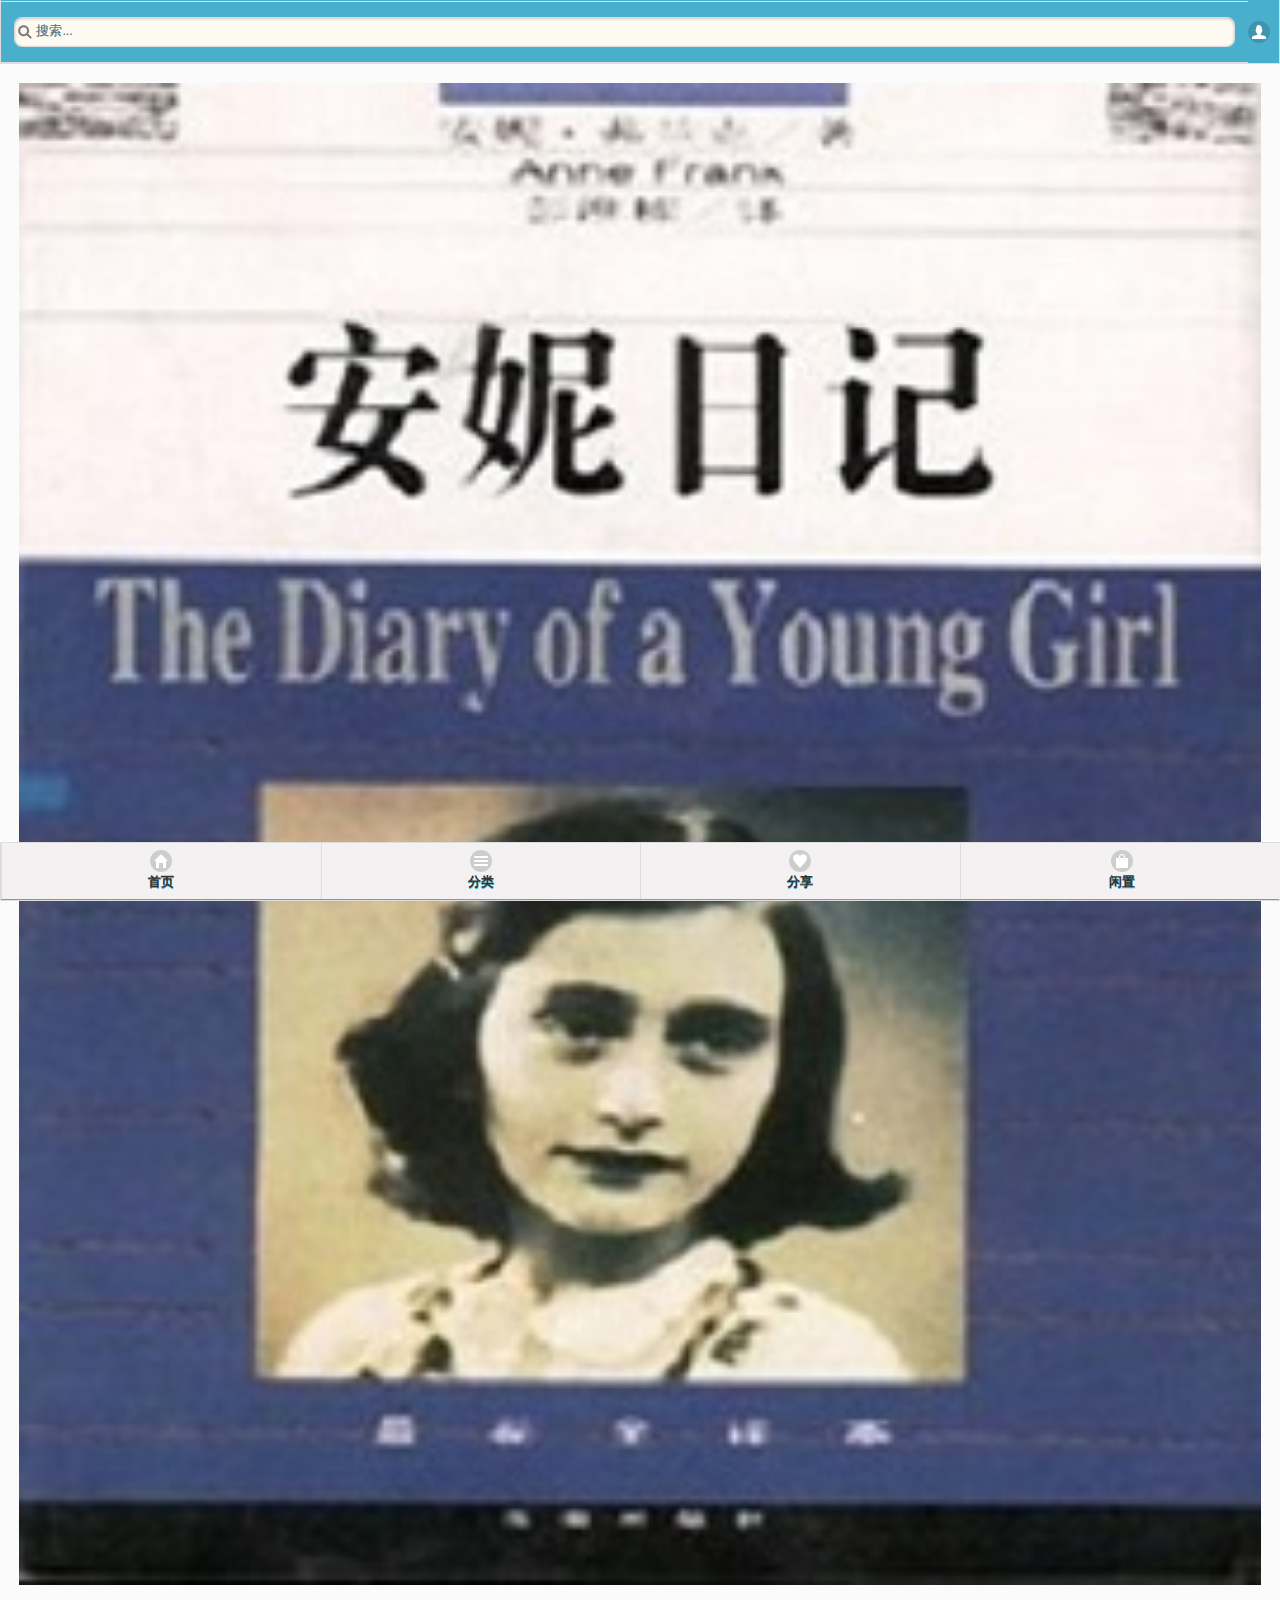
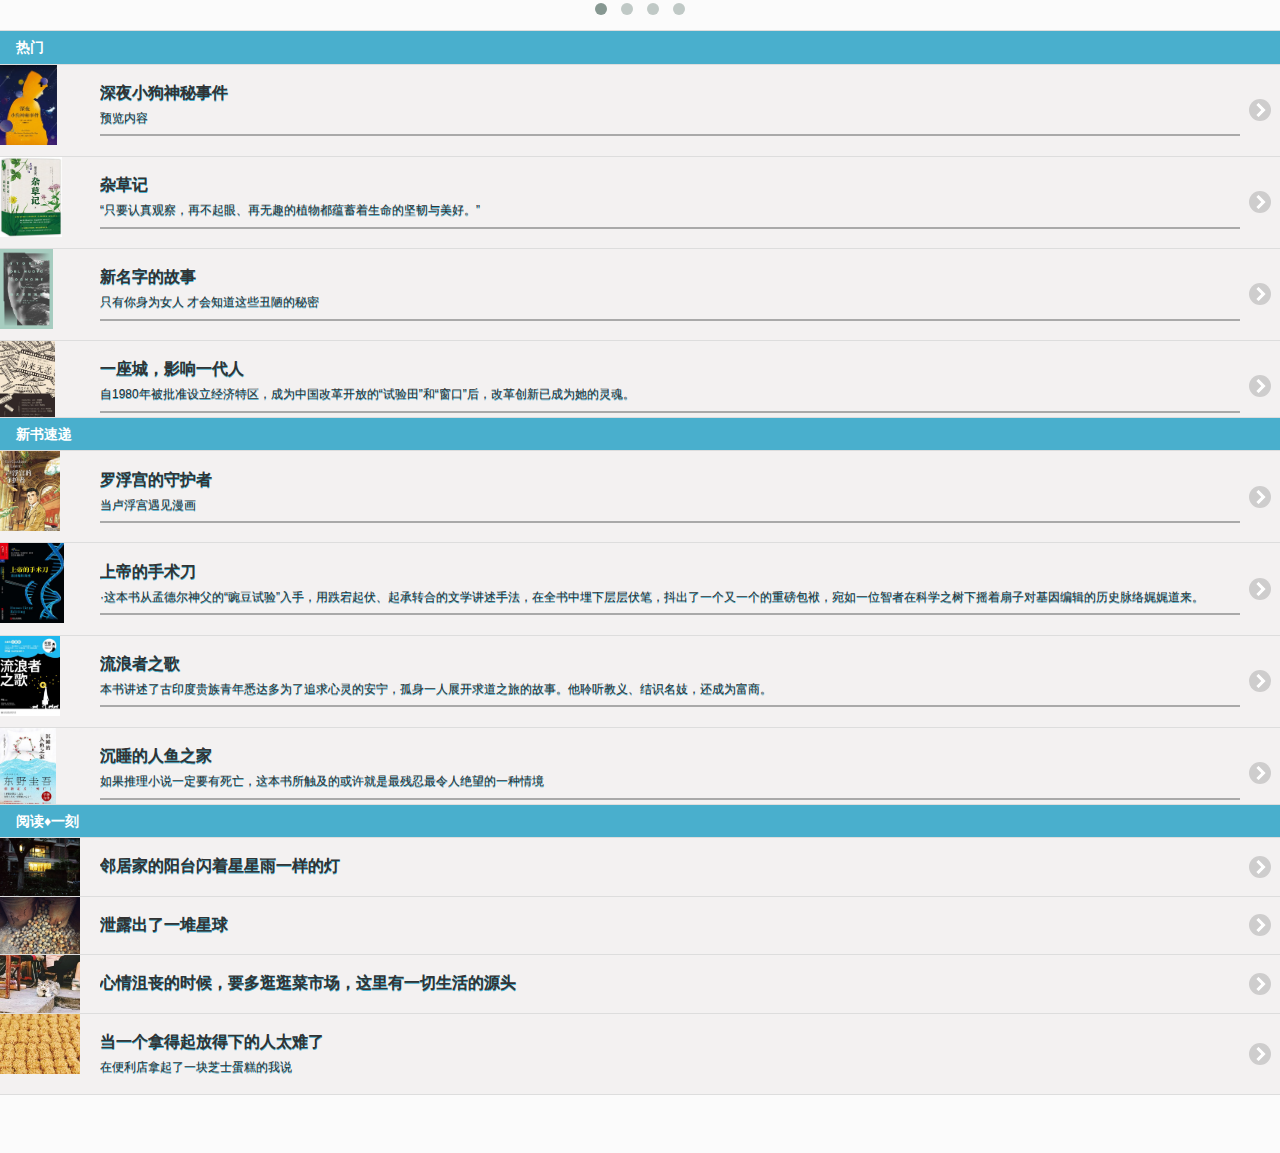
==== commit 6d50a011: "demo" ====
--- a/index.html
+++ b/index.html
@@ -9,7 +9,7 @@
 		
 		<link rel="stylesheet" type="text/css" href="css/jquery.mobile-1.4.2.min.css"/>
 		
-		<link rel="stylesheet" type="text/css" href="css/themes/49af.css"/>
+		<link rel="stylesheet" type="text/css" href="css/themes/20.css"/>
 		<link rel="stylesheet" type="text/css" href="css/themes/jquery.mobile.icons.min.css"/>
 		
 		<link rel="stylesheet" type="text/css" href="css/style.css"/>
@@ -20,6 +20,7 @@
 		<link rel="stylesheet" type="text/css" href="owl-carousel/owl.carousel.css"/>
 		<link rel="stylesheet" type="text/css" href="owl-carousel/owl.theme.css"/>
 		<script src="owl-carousel/owl.carousel.min.js" type="text/javascript" charset="utf-8"></script>
+		
 		<script type="text/javascript">
 			$(function(){
 				$("[data-role='footer']").toolbar();
@@ -32,18 +33,52 @@
 					} else{
 						document.getElementById('passwd').type="password";
 					}
-				})
+				});
+				
+				
+				$(document).ready(function(){
+					
+					$("[data-icon='user']").addClass("ui-btn ui-icon-user ui-btn-icon-notext ui-white-background");
+					$("[data-icon='search']").addClass("ui-btn ui-icon-search ui-btn-icon-notext ui-white-background");
+					
+					$("[data-icon='search'],[data-icon='user']").css({
+						"background":"#49AFCD",
+						"border":"0px",
+					});
+					
+					$("#night").click(function(){
+						$("[data-theme='a']").toggleClass("ui-bar-b ui-body-b ui-page-theme-b ui-btn-b");
+//						$(".ui-content").toggleClass("ui-bar-b ui-body-b ui-page-theme-b ui-btn-b");
+						$("[data-role='page']").toggleClass("ui-bar-b ui-body-b ui-page-theme-b ui-btn-b");
+//						$("[data-role='panel']").toggleClass("ui-bar-b ui-body-b ui-page-theme-b ui-btn-b ui-background");
+//
+//						$("#body").toggleClass("ui-background ui-bar-b ui-body-b ui-page-theme-b ui-btn-b");
+						$("#body").toggleClass("ui-bar-b ui-body-b ui-page-theme-b ui-btn-b");
+
+
+						var BackGround = $("[data-icon='search'],[data-icon='user']").css("background-color");
+						if (BackGround == "#49AFCD") {
+								$("[data-icon='search'],[data-icon='user']").css("background-color", "#000000");
+						} else{
+							$("[data-icon='search'],[data-icon='user']").css("background-color", "#49AFCD");
+						}
+					});
+					
+					$("dt").addClass("ui-btn ui-shadow");
+					$("dd").addClass("ui-content ui-input-text ui-page-theme-a ui-corner-all");
+					$("hr").css("border","1px solid darkgray");
+				});
 			});
 			
 
-			$(document).on("swipeleft", ".ui-page", function () {  
+			$(document).on("swipeleft", ".ui-listview", function () {  
 		        var thePage = $(this),  
 		                next = thePage.jqmData("next");  
 		        if (next) {  
 		            $(":mobile-pagecontainer").pagecontainer("change", "#" + next, {transition: "slide"});  
 		        }  
 		    });  
-		    $(document).on("swiperight", ".ui-page", function () {  
+		    $(document).on("swiperight", ".ui-listview", function () {  
 		        var thePage = $(this),  
 		                prev = thePage.jqmData("prev");  
 		        if (prev) {  
@@ -55,16 +90,9 @@
 				$("[data-role='listview']").listview();
 				$("[data-role='panel']").panel();
 				$("[data-role='controlgroup']").controlgroup();
-				$("[data-icon='user']").addClass("ui-btn ui-icon-user ui-btn-icon-notext ");
-				$("[data-icon='search']").addClass("ui-btn ui-icon-search ui-btn-icon-notext ");
-				$("[data-icon='search'],[data-icon='user']").css({
-					"background":"#49AFCD",
-					"border":"0px"
-				});
-				$("dt").addClass("ui-btn ui-shadow");
-				$("dd").addClass("ui-content ui-input-text ui-page-theme-a ui-corner-all");
-				$("hr").css("border","1px solid darkgray");
+			
 			});
+			
 			$(document).on("pagecreate", function(){
 				$(".owl-carousel").owlCarousel({
 					autoPlay: 3000,	//3s
@@ -86,8 +114,12 @@
 			.owl-carousel .item{
 				margin: 3px;
 			}
-			.ui-perImg{
-				
+			.ui-background{
+				background-color: #000000;
+			}
+			.ui-white-background{
+				background-color: #49AFCD;
+				border: 0px;
 			}
 			/*.ui-panel-inner {  
 				position: absolute;
@@ -103,10 +135,559 @@
 			} */
 		</style>
 	</head>
-	<body>
-		
-		<!--login page-->
-			<div id="login" data-role="popup" >
+	<body id="body">
+		
+		
+		
+		<!--
+        	描述：RightPanel page
+        -->
+		<div id="RightPanel" data-role = "panel" data-position="right" data-display="overlay" data-theme = "a">
+			<div class="ui-panel-inner">
+				<ul data-role = "listview">
+					<li>
+						<a href="#login" style="background: #49AFCD;"  data-position-to="window" >  
+							<img class="ui-btn-corner-all" src="img/little_sister.jpeg"/>
+							<div style="color: white;">
+								<p>新垣结衣</p>
+								<p>ID: 1646764</p>
+								<p style="border-top:1px solid gainsboro ; font: 10px; padding: 4px 0 0 0;">关注&nbsp0&nbsp&nbsp被关注&nbsp45567</p>
+							</div>
+						</a>
+					</li>
+				</ul>
+				
+				<!--no login page -->
+				<!--<ul data-role = "listview">
+					<li>
+						<a href="#login" style="background: #49AFCD;" class="ui-btn">
+							<img src="img/one_punch.png"/>
+							<p style="color: white;">尚未登录</p>
+							<button class="ui-btn ui-btn-inline">登录</button>
+						</a>
+					</li>
+				</ul>-->
+			
+				<ul data-role = "listview" data-theme = "a" id="panelset">
+					<!--<li data-role="list-divider"></li>-->
+					<br>
+					<br>
+					<li data-iconpos = "left" data-icon = "home"><a href="" >消息</a></li>
+					<li data-icon = "navigation"><a href="">好友</a></li>
+					<br>
+					<li data-icon = "heart"><a href="">喜欢</a></li>
+					<li data-icon = "star"><a href="">收藏</a></li>
+					<!--<li data-role="list-divider"></li>-->
+					<br>
+					<li data-icon = "shop"><a href="">钱包</a></li>
+					<li data-icon = "bars"><a href="">订单</a></li>
+					<br>	
+				</ul>
+				
+				<div data-role="controlgroup"  data-type="horizontal" data-theme = "a">
+				  <a id="night" href="#" data-role="button">夜间模式</a>
+				  <a href="#" data-role="button">设置</a>
+				  <a href="#" data-role="button">关于</a>
+				</div>
+			</div>
+		</div>
+		
+		
+		<!--footer-->
+		<div data-role = "footer" data-position="fixed" data-theme="a" >
+			<div id="footer" data-role = "navbar">
+				<ul>
+					<li><a href="#home" data-icon = "home" >首页</a></li>
+					<li><a href="#category" data-icon = "bars">分类</a></li>
+					<li><a href="#share" data-icon = "heart">分享</a></li>
+					<li><a href="#shop" data-icon = "shop">闲置</a></li>
+				</ul>
+			</div>
+		</div>
+		
+		<!--index content-->
+		<div id="home" data-role = "page" class="ui-page">
+			
+			<!--index header-->
+			<div id="" data-role = "header" data-position="fixed" data-theme="a">
+				<ul data-role = "listview" data-split-icon = "gear">
+					<li>
+						<a href="" style="background: #49AFCD;">
+							<label for="headsearch" class="ui-hidden-accessible">搜索...</label>
+							<input id="headsearch" type="search" name="headsearch"  placeholder="搜索...">
+						</a>
+						<!--<a href="#" data-icon = "arrow-r"></a>-->
+						<a href="#RightPanel" data-icon = "user" style="background: #49AFCD;"></a>
+					</li>
+				</ul>
+			</div>
+			
+			<div id="" class="ui-content" role="main" >
+				<div class="owl-carousel">
+					<div class="item">
+						<a href="#category"><img src="img/book/s1039012.jpg"/></a>
+					</div>
+					<div class="item">
+						<a href="#category"><img src="img/book/s1039012.jpg"/></a>
+						<!--<a href=""><img src="img/book/s28831044.jpg"/></a>-->
+					</div>
+					<div class="item">
+						<a href="#category"><img src="img/book/s1039012.jpg"/></a>
+						<!--<a href=""><img src="img/book/s29418847.jpg"/></a>-->
+					</div>
+					<div class="item">
+						<a href="#category"><img src="img/book/s1039012.jpg"/></a>
+						<!--<a href=""><img src="img/book/s29450536.jpg"/></a>-->
+					</div>
+				</div>
+				
+				<br>
+				<!--描述：节目 data-inset = "true" 添加圆角和外边距-->
+				<ul data-role = "listview" class="ui-listview" data-next="category">
+					<li data-role = "list-divider">热门</li>
+					<li>
+						<a href="#book">
+							<img src="img/book/s29418847.jpg"/>
+							<h1>深夜小狗神秘事件</h1>
+							<p>预览内容</p>
+							<hr style="border: 1px solid darkgray;">
+						</a>
+					</li>
+					<li>
+						<a href="">
+							<img src="img/book/s29436963.jpg"/>
+							<h6>杂草记</h6>
+							<p>“只要认真观察，再不起眼、再无趣的植物都蕴蓄着生命的坚韧与美好。”</p>
+							<hr>
+						</a>
+					</li>
+					<li>
+						<a href="">
+							<img src="img/book/s29376146.jpg"/>
+							<h6>新名字的故事</h6>
+							<p>只有你身为女人 才会知道这些丑陋的秘密</p>
+							<hr>
+						</a>
+					</li>
+					<li>
+						<a href="">
+							<img src="img/book/s29465794.jpg"/>
+							<h2>一座城，影响一代人</h2>
+							<p>自1980年被批准设立经济特区，成为中国改革开放的“试验田”和“窗口”后，改革创新已成为她的灵魂。</p>
+							<hr>
+						</a>
+					</li>
+				</ul>
+				<ul data-role = "listview">
+					<li data-role = "list-divider">新书速递</li>
+					<li>
+						<a href="">
+							<img src="img/book/s29444913.jpg"/>
+							<h1>罗浮宫的守护者</h1>
+							<p>当卢浮宫遇见漫画</p>
+							<hr>
+						</a>
+					</li>
+					<li>
+						<a href="">
+							<img src="img/book/s29431112.jpg"/>
+							<h6>上帝的手术刀</h6>
+							<p>·这本书从孟德尔神父的“豌豆试验”入手，用跌宕起伏、起承转合的文学讲述手法，在全书中埋下层层伏笔，抖出了一个又一个的重磅包袱，宛如一位智者在科学之树下摇着扇子对基因编辑的历史脉络娓娓道来。</p>
+							<hr>
+						</a>
+					</li>
+					<li>
+						<a href="">
+							<img src="img/book/s29464924.jpg"/>
+							<h6>流浪者之歌</h6>
+							<p>本书讲述了古印度贵族青年悉达多为了追求心灵的安宁，孤身一人展开求道之旅的故事。他聆听教义、结识名妓，还成为富商。</p>
+							<hr>
+						</a>
+					</li>
+					<li>
+						<a href="">
+							<img src="img/book/s29466436.jpg"/>
+							<h2>沉睡的人鱼之家</h2>
+							<p>如果推理小说一定要有死亡，这本书所触及的或许就是最残忍最令人绝望的一种情境</p>
+							<hr>
+						</a>
+					</li>
+				</ul>
+				<ul data-role = "listview">
+					<li data-role = "list-divider">阅读&diams;一刻</li>
+					<li>
+						<a href="">
+							<img src="img/book/42ac480c6a844ed6bd118a26a3a95ea4_th.jpg"/>
+							<h1>邻居家的阳台闪着星星雨一样的灯</h1>
+							<!--<p>预览内容</p>-->
+							<!--<hr>-->
+						</a>
+					</li>
+					<li>
+						<a href="">
+							<img src="img/book/image.jpg"/>
+							<h6>泄露出了一堆星球</h6>
+							<!--<p>预览内容</p>-->
+						</a>
+					</li>
+					<li>
+						<a href="">
+							<img src="img/book/8251959b525e4370b69b8cd536039f94.jpg"/>
+							<h6>心情沮丧的时候，要多逛逛菜市场，这里有一切生活的源头</h6>
+							<!--<p>预览内容</p>-->
+						</a>                                                                                                                                                                                                                                                                                                                                                                                                                                                                                                                                                                                                                                                                                                   
+					</li>
+					<li>
+						<a href="">
+							<img src="img/book/876eb505c167425995fa5e73a66a9b5a.jpg"/>
+							<h2>当一个拿得起放得下的人太难了</h2>
+							<p>在便利店拿起了一块芝士蛋糕的我说</p>
+						</a>
+					</li>
+				</ul>
+			</div>
+		</div>
+		
+		
+		
+		<!--category page -->
+		<div id="category" data-role="page" class="ui-page ui-listview" data-next="share" data-prev="home">
+			<div id="" data-role="header" data-position="fixed">
+				<h2>分类</h2>
+				<a href="#RightPanel" data-icon = "user" data-role="button" data-inline="true">个人信息</a>
+				<a href="#search"  data-icon="search" class="ui-btn-right" >搜索</a>
+			</div>
+			
+			<div id="" class="ui-content" role="main" >
+				<div class="ui-grid-b">
+					<div class="ui-block-a">
+						<a href="" data-role = "button">小说</a>
+					</div>
+					<div class="ui-block-b">
+						<a href="" data-role = "button">爱情</a>
+					</div>
+					<div class="ui-block-c">
+						<a href="" data-role = "button">历史</a>
+					</div>
+					<div class="ui-block-a">
+						<a href="" data-role = "button">外国文学</a>
+					</div>
+					<div class="ui-block-b">
+						<a href="" data-role = "button">青春</a>
+					</div>
+					<div class="ui-block-c">
+						<a href="" data-role = "button">励志</a>
+					</div>
+					<div class="ui-block-a">
+						<a href="" data-role = "button">随笔</a>
+					</div>
+					<div class="ui-block-b">
+						<a href="" data-role = "button">传记</a>
+					</div>
+					<div class="ui-block-c">
+						<a href="" data-role = "button">推理</a>
+					</div>
+					<div class="ui-block-a">
+						<a href="" data-role = "button">旅行</a>
+					</div>
+					<div class="ui-block-b">
+						<a href="" data-role = "button">奇幻</a>
+					</div>
+					<div class="ui-block-c">
+						<a href="" data-role = "button">经营</a>
+					</div>
+					<div class="ui-block-a">
+						<a href="" data-role = "button">纪实</a>
+					</div>
+					<div class="ui-block-b">
+						<a href="" data-role = "button">美食</a>
+					</div>
+					<div class="ui-block-c">
+						<a href="" data-role = "button">哲学</a>
+					</div>
+					<div class="ui-block-a">
+						<a href="" data-role = "button">武侠</a>
+					</div>
+					<div class="ui-block-b">
+						<a href="" data-role = "button">生活</a>
+					</div>
+					<div class="ui-block-c">
+						<a href="" data-role = "button">科技</a>
+					</div>
+				</div>
+			</div>
+		</div>
+		
+		<!--
+        	share page	
+        -->
+        <div id="share" data-role = "page" class="ui-page ui-listview" data-next="shop" data-prev="category">
+        	<div id="" data-role = "header" data-position="fixed">
+        		<h2>分享</h2>
+        		<a href="#RightPanel" data-icon = "user" data-role="button" data-inline="true">个人信息</a>
+        		<a href="#search"  data-icon="search" class="ui-btn-right" >搜索</a>
+        	</div>
+        	
+        	<div class="ui-content" role="main">
+        		<br>
+    			<ul data-role = "listview">
+    				<li data-role = "list-divider" >
+    					<ul data-role = "listview" data-split-icon = "gear">
+    						<li class="ui-li-divider" >
+    							<a href="">精华书评</a>
+    							<a href="#index" data-icon = "bullets" style="background: #49AFCD;"> </a>
+    						</li>
+    					</ul>
+    				</li>
+    				<li>
+    					<a href="#review">
+    						<img src="img/book/s29418847.jpg"/>
+    						<h1>每个小孩都值得善良以待</h1>
+    						<p>许多事情是我们无法阻止的，比如与生俱来的疾病；许多事情是我们无法预料的，比如生存和死亡</p>
+    						<p style="border-top:1px solid gainsboro ; font: 10px; padding: 4px 0 0 0;">关注&nbsp0&nbsp&nbsp被关注&nbsp45567</p>
+    					</a>
+    				</li>
+    				<li>
+    					<a href="">
+    						<img src="img/book/s1039012.jpg"/>
+    						<h1>战争是无能为力的心痛</h1>
+    						<p>原以为这是一本小说，来自于作者脑洞的，类似于日记一样的小说。谁知它真的是原汁原味的日记，日记的主人就叫安妮。</p>
+    						<p style="border-top:1px solid gainsboro ; font: 10px; padding: 4px 0 0 0;">关注&nbsp0&nbsp&nbsp被关注&nbsp45567</p>
+    					</a>
+    				</li>
+    				<li>
+    					<a href="">
+    						<img src="img/book/s29450536.jpg"/>
+    						<h1>浅喜似苍狗 深爱如长风</h1>
+    						<p>《武林外传》中，秀才对郭芙蓉说，一旦喜欢上谁，就别无所求，只要每天能见到她，就觉得很庆幸了。</p>
+    						<p style="border-top:1px solid gainsboro ; font: 10px; padding: 4px 0 0 0;">关注&nbsp0&nbsp&nbsp被关注&nbsp45567</p>
+    					</a>
+    				</li>
+    				<br>
+    				<li data-role = "list-divider">
+    					<ul data-role = "listview" data-split-icon = "gear">
+    						<li class="ui-li-divider">
+    							<a href="">为你推荐</a>
+    							<a href="" data-icon = "bullets" style="background: #49AFCD;"></a>
+    						</li>
+    					</ul>
+    				</li>
+    				<li>
+    					<a href="">
+    						<img src="img/book/s29315484.jpg"/>
+    						<h1>夺回开口的权力，夺回热爱的权利</h1>
+    						<p>如果我们暂停使用林奕含的经历解读《房思琪的初恋乐园》，不再执迷于探究小说里谁是林奕含的化</p>
+    						<p style="border-top:1px solid gainsboro ; font: 10px; padding: 4px 0 0 0;">关注&nbsp0&nbsp&nbsp被关注&nbsp45567</p>
+    					
+    					</a>
+    				</li>
+    				<li>
+    					<a href="">
+    						<img src="img/book/s28831044.jpg"/>
+    						<h1>时代装聋作哑，荒原压抑少年</h1>
+    						<p>在阔别长篇小说体裁十多年后，以《船讯》、《断背山》等诗性而简洁的小说闻名的作家安</p>
+    						<p style="border-top:1px solid gainsboro ; font: 10px; padding: 4px 0 0 0;">关注&nbsp0&nbsp&nbsp被关注&nbsp45567</p>
+    					
+    					</a>
+    				</li>
+    				<li>
+    					<a href="">
+    						<img src="img/book/s29413473.jpg"/>
+    						<h1>养宠物很美好，但你真的能负责到底吗？</h1>
+    						<p>你有一只养了很多年的狗子（就比如人见人爱的大金毛吧），你很爱它，它是你的命，后来你恋爱了，谈了一个男朋友，你同样很爱他，你觉得除了他，世界上没有第二个人值得你喜欢，但有一天，突然发现你男朋友对狗毛严重过敏，问，你会怎么办？</p>
+    						<p style="border-top:1px solid gainsboro ; font: 10px; padding: 4px 0 0 0;">关注&nbsp0&nbsp&nbsp被关注&nbsp45567</p>
+    					
+    					</a>
+    				</li>
+    				<br>
+    				<li data-role = "list-divider">
+    					<ul data-role = "listview" data-split-icon = "gear">
+    						<li class="ui-li-divider">
+    							<!--<h1>发现好书</h1>-->
+    							<a href="">发现好书</a>
+    							<a href="" data-icon = "bullets" style="background: #49AFCD;"></a>
+    						</li>
+    					</ul>
+    				</li>
+    				<li>
+    					<a href="">
+    						<img src="img/book/s27090339.jpg"/>
+    						<h1>被人书写的大师们</h1>
+    						<!--<p>一些描述一些描述一些描述一些描述一些描述一些描述一些描述一些描述一些描述一些描述</p>-->
+    						<p style="border-top:1px solid gainsboro ; font: 10px; padding: 4px 0 0 0;">关注&nbsp4713</p>
+    					</a>
+    				</li>
+    				<li>
+    					<a href="">
+    						<img src="img/book/s1790028.jpg"/>
+    						<h1>人生识字始忧患</h1>
+    						<!--<p>一些描述一些描述一些描述一些描述一些描述一些描述一些描述一些描述一些描述一些描述</p>-->
+    						<p style="border-top:1px solid gainsboro ; font: 10px; padding: 4px 0 0 0;">关注&nbsp4417</p>
+    					
+    					</a>
+    				</li>
+    				<li>
+    					<a href="">
+    						<img src="img/book/s2726687.jpg"/>
+    						<h1>村上春树周边</h1>
+    						<!--<p>一些描述一些描述一些描述一些描述一些描述一些描述一些描述一些描述一些描述一些描述</p>-->
+    						<p style="border-top:1px solid gainsboro ; font: 10px; padding: 4px 0 0 0;">关注&nbsp11069</p>
+    					
+    					</a>
+    				</li>
+    			</ul>
+        	</div>
+        </div>
+        
+        <!--
+        	share page
+        -->
+        <div id="shop" data-role = "page" class="ui-page ui-listview" data-prev="share">
+        	<div id="" data-role="header">
+        		<h2>闲置</h2>
+        		<a href="#RightPanel" data-icon = "user" data-role="button" data-inline="true">个人信息</a>
+        		<a href="#search"  data-icon="search" data-inline="true">搜索</a>
+        	</div>
+        	<div class="ui-content" role="main">
+        		<div id="" data-role="collapsible-set">
+					<div id="" data-role = "collapsible" data-iconpos = "right" data-collapsed-icon = "carat-d" data-expanded-icon = "carat-u">
+						<h3>交换</h3>
+						<table data-role="table" id="table-ex" data-mode="columntoggle" class="ui-body-a ui-shadow ui-responsive" data-column-btn-theme="a" data-column-btn-text="数据" data-column-popup-theme = "a">
+							<thead>
+								<tr class="ui-bar-a">
+									<th data-priority="critical">序号</th>
+									<th>帖子</th>
+									<th data-priority="4">作者</th>
+									<th data-priority="5">回复</th>
+									<th data-priority="2">最后查看</th>
+								</tr>
+							</thead>
+							<tbody>
+								<tr>
+									<th>1</th>
+									<td><a href="">上帝</a></td>
+									<td>哈萨</td>
+									<td>41</td>
+									<td>星空过客</td>
+									
+								</tr>
+								<tr>
+									<th>2</th>
+									<td><a href="">吃茶养生记</a></td>
+									<td>清风徐来</td>
+									<td>60</td>
+									<td>过客</td>
+									
+								</tr>
+								<tr>
+									<th>3</th>
+									<td><a href="">洛神赋</a></td>
+									<td>灰飞烟灭</td>
+									<td>21</td>
+									<td>发呆干嘛</td>
+									
+								</tr>
+								<tr>
+									<th>4</th>
+									<td><a href="">战神图录</a></td>
+									<td>金庸</td>
+									<td>2111</td>
+									<td>梁羽生</td>
+									
+								</tr>
+							</tbody>
+						</table>
+					</div>
+					<div id="" data-role = "collapsible" data-iconpos = "right" data-collapsed-icon = "carat-d" data-expanded-icon = "carat-u">
+						<h3>出售</h3>
+						<table data-role="table" id="table-sl" data-mode="columntoggle" class="ui-body-a ui-shadow ui-responsive" data-column-btn-theme="a" data-column-btn-text="数据" data-column-popup-theme = "a">
+							<thead>
+								<tr class="ui-bar-a">
+									<th data-priority="critical">序号</th>
+									<th>帖子</th>
+									<th data-priority="4">作者</th>
+									<th data-priority="5">回复</th>
+									<th data-priority="2">最后查看</th>
+								</tr>
+							</thead>
+							<tbody>
+								<tr>
+									<th>1</th>
+									<td><a href="">百年孤独</a></td>
+									<td>卡夫卡</td>
+									<td>56</td>
+									<td>歌德</td>
+								
+								</tr>
+								<tr>
+									<th>2</th>
+									<td><a href="">变形记</a></td>
+									<td>东野圭吾</td>
+									<td>99</td>
+									<td>加西亚</td>
+									
+								</tr>
+								<tr>
+									<th>3</th>
+									<td><a href="">红楼梦</a></td>
+									<td>吴承恩</td>
+									<td>6</td>
+									<td>王尔德</td>
+									
+								</tr>
+								<tr>
+									<th>4</th>
+									<td><a href="">战争与和平</a></td>
+									<td>奥斯特洛夫斯基</td>
+									<td>6</td>
+									<td>莫言</td>
+								
+								</tr>
+							</tbody>
+						</table>
+					</div>
+				</div>
+        	</div>
+        </div>
+        
+        <!--
+        	描述：search page
+        -->
+        <div id="search" data-role="page">
+        	
+        	<div data-role = "header">
+        		<form>
+        			<div class="ui-input-search ui-body-inherit ui-corner-all ui-shadow-inset ui-input-has-clear">
+        				<input id="search-input"  data-type="search" data-enhanced="true" data-inset="false" autofocus="autofocus" placeholder="搜索...">
+        			</div>
+        			<div data-role = "controlgroup" data-enhanced = "true" data-filter = "true" data-filter-reveal="true" data-input = "#search-input" class="ui-controlgroup ui-controlgroup-vertical ui-corner-all">
+        				<div class="ui-controlgroup-controls">
+        					<a href="" class="ui-btn ui-corner-all ui-shadow ui-screen-hidden">百年孤独</a>
+        					<a href="" class="ui-btn ui-corner-all ui-shadow ui-screen-hidden">老人与海</a>
+        					<a href="" class="ui-btn ui-corner-all ui-shadow ui-screen-hidden">安妮的日记</a>
+        					<a href="" class="ui-btn ui-corner-all ui-shadow ui-screen-hidden">来自风平浪静的明天</a>
+        					<a href="" class="ui-btn ui-corner-all ui-shadow ui-screen-hidden">暴风雨中的蝴蝶</a>
+        					<a href="" class="ui-btn ui-corner-all ui-shadow ui-screen-hidden">贫民窟的百万富翁</a>
+        				</div>
+        			</div>
+        		</form>
+        	</div>
+        	
+        	<div class="ui-content">
+        		<ol data-role="listview">
+        			<li data-role = "list-divider">热门</li>
+        			<li><a href="">新名字的故事</a></li>
+        			<li><a href="">时间的果</a></li>
+        			<li><a href="">每天早上和你一起醒来</a></li>
+        			<li><a href="">如花在野 </a></li>
+        			<li><a href="">被仰望与被遗忘</a></li>
+        			
+        		</ol>
+        	</div>
+        </div>
+        
+        <!--login page-->
+			<div id="login" data-role="page" data-theme = "a">
 				<div id="" data-role="header" data-add-back-btn = "true" data-back-btn-text="返回">
 					<h2>登录</h2>
 				</div>
@@ -138,555 +719,21 @@
 					</form>
 				</div>
 			</div>
-		
-		<!--
-        	描述：RightPanel page
-        -->
-		<div id="RightPanel" data-role = "panel" data-position="right" data-display="overlay" data-theme = "a">
-			<div class="ui-panel-inner">
-				<ul data-role = "listview">
-					<li>
-						<a href="#login" style="background: #49AFCD;"  data-position-to="window" >  
-							<img class="ui-btn-corner-all" src="img/little_sister.jpeg"/>
-							<div style="color: white;">
-								<p>新垣结衣</p>
-								<p>ID: 1646764</p>
-								<p style="border-top:1px solid gainsboro ; font: 10px; padding: 4px 0 0 0;">关注&nbsp0&nbsp&nbsp被关注&nbsp45567</p>
-							</div>
-						</a>
-					</li>
-				</ul>
-				
-				<!--no login page -->
-				<!--<ul data-role = "listview">
-					<li>
-						<a href="#login" style="background: #49AFCD;" class="ui-btn">
-							<img src="img/one_punch.png"/>
-							<p style="color: white;">尚未登录</p>
-							<button class="ui-btn ui-btn-inline">登录</button>
-						</a>
-					</li>
-				</ul>-->
-			
-				<ul data-role = "listview">
-					<!--<li data-role="list-divider"></li>-->
-					<br>
-					<br>
-					<li data-iconpos = "left" data-icon = "home"><a href="" >消息</a></li>
-					<li><a href="">好友</a></li>
-					<br>
-					<li><a href="">喜欢</a></li>
-					<li><a href="">收藏</a></li>
-					<!--<li data-role="list-divider"></li>-->
-					<br>
-					<li><a href="">钱包</a></li>
-					<li><a href="">订单</a></li>
-					<br>	
-				</ul>
-				
-				<div data-role="controlgroup"  data-type="horizontal" data-theme = "a">
-				  <a href="#" data-role="button">夜间模式</a>
-				  <a href="#" data-role="button">设置</a>
-				  <a href="#" data-role="button">关于</a>
-				</div>
-			</div>
-		</div>
-		
-		
-		<!--footer-->
-		<div data-role = "footer" data-position="fixed" data-theme="a" >
-			<div id="footer" data-role = "navbar">
-				<ul>
-					<li><a href="#home" data-icon = "home" >首页</a></li>
-					<li><a href="#category" data-icon = "bars">分类</a></li>
-					<li><a href="#share" data-icon = "heart">分享</a></li>
-					<li><a href="#shop" data-icon = "shop">闲置</a></li>
-				</ul>
-			</div>
-		</div>
-		
-		<!--index content-->
-		<div id="home" data-role = "page" class="ui-page" data-next="category">
-			
-			<!--index header-->
-			<div id="" data-role = "header" data-position="fixed" data-theme="a">
-				<ul data-role = "listview" data-split-icon = "gear">
-					<li>
-						<a href="" style="background: #49AFCD;">
-							<label for="headsearch" class="ui-hidden-accessible">搜索...</label>
-							<input id="headsearch" type="search" name="headsearch"  placeholder="搜索...">
-						</a>
-						<!--<a href="#" data-icon = "arrow-r"></a>-->
-						<a href="#RightPanel" data-icon = "user" style="background: #49AFCD;"></a>
-					</li>
-				</ul>
-			</div>
-			
-			<div id="" class="ui-content" role="main" >
-				<div class="owl-carousel">
-					<div class="item">
-						<a href="#category"><img src="img/book/s1039012.jpg"/></a>
-					</div>
-					<div class="item">
-						<a href=""><img src="img/book/s28831044.jpg"/></a>
-					</div>
-					<div class="item">
-						<a href=""><img src="img/book/s29418847.jpg"/></a>
-					</div>
-					<div class="item">
-						<a href=""><img src="img/book/s29450536.jpg"/></a>
-					</div>
-				</div>
-				
-				<br>
-				<!--描述：节目 data-inset = "true" 添加圆角和外边距-->
-				<ul data-role = "listview" >
-					<li data-role = "list-divider">热门</li>
-					<li>
-						<a href="#book">
-							<img src="img/book/s29418847.jpg"/>
-							<h1>深夜小狗神秘事件</h1>
-							<p>预览内容</p>
-							<hr style="border: 1px solid darkgray;">
-						</a>
-					</li>
-					<li>
-						<a href="">
-							<img src="img/book/s29436963.jpg"/>
-							<h6>杂草记</h6>
-							<p>预览内容</p>
-						</a>
-					</li>
-					<li>
-						<a href="">
-							<img src="img/book/s29376146.jpg"/>
-							<h6>新名字的故事</h6>
-							<p>预览内容</p>
-						</a>
-					</li>
-					<li>
-						<a href="">
-							<img src="img/book/s29465794.jpg"/>
-							<h2>一座城，影响一代人</h2>
-							<p>预览内容</p>
-						</a>
-					</li>
-				</ul>
-				<ul data-role = "listview">
-					<li data-role = "list-divider">新书速递</li>
-					<li>
-						<a href="">
-							<img src="img/book/s29444913.jpg"/>
-							<h1>罗浮宫的守护者</h1>
-							<p>预览内容</p>
-							<hr>
-						</a>
-					</li>
-					<li>
-						<a href="">
-							<img src="img/book/s29431112.jpg"/>
-							<h6>上帝的手术刀</h6>
-							<p>预览内容</p>
-						</a>
-					</li>
-					<li>
-						<a href="">
-							<img src="img/book/s29464924.jpg"/>
-							<h6>流浪者之歌</h6>
-							<p>预览内容</p>
-						</a>
-					</li>
-					<li>
-						<a href="">
-							<img src="img/book/s29466436.jpg"/>
-							<h2>沉睡的人鱼之家</h2>
-							<p>预览内容</p>
-						</a>
-					</li>
-				</ul>
-				<ul data-role = "listview">
-					<li data-role = "list-divider">阅读&diams;一刻</li>
-					<li>
-						<a href="">
-							<img src="img/book/42ac480c6a844ed6bd118a26a3a95ea4_th.jpg"/>
-							<h1>邻居家的阳台闪着星星雨一样的灯</h1>
-							<p>预览内容</p>
-							<hr>
-						</a>
-					</li>
-					<li>
-						<a href="">
-							<img src="img/book/image.jpg"/>
-							<h6>泄露出了一堆星球</h6>
-							<p>预览内容</p>
-						</a>
-					</li>
-					<li>
-						<a href="">
-							<img src="img/book/8251959b525e4370b69b8cd536039f94.jpg"/>
-							<h6>心情沮丧的时候，要多逛逛菜市场，这里有一切生活的源头</h6>
-							<p>预览内容</p>
-						</a>                                                                                                                                                                                                                                                                                                                                                                                                                                                                                                                                                                                                                                                                                                   
-					</li>
-					<li>
-						<a href="">
-							<img src="img/book/876eb505c167425995fa5e73a66a9b5a.jpg"/>
-							<h2>当一个拿得起放得下的人太难了</h2>
-							<p>在便利店拿起了一块芝士蛋糕的我说</p>
-						</a>
-					</li>
-				</ul>
-			</div>
-		</div>
-		
-		
-		
-		<!--category page -->
-		<div id="category" data-role="page" class="ui-page" data-next="share" data-prev="home">
-			<div id="" data-role="header" data-position="fixed">
-				<h2>分类</h2>
-				<a href="#RightPanel" data-icon = "user" data-role="button" data-inline="true">个人信息</a>
-				<a href="#search"  data-icon="search" class="ui-btn-right" >搜索</a>
-			</div>
-			
-			<div id="" class="ui-content" role="main">
-				<div class="ui-grid-b">
-					<div class="ui-block-a">
-						<a href="" data-role = "button">小说</a>
-					</div>
-					<div class="ui-block-b">
-						<a href="" data-role = "button">爱情</a>
-					</div>
-					<div class="ui-block-c">
-						<a href="" data-role = "button">历史</a>
-					</div>
-					<div class="ui-block-a">
-						<a href="" data-role = "button">外国文学</a>
-					</div>
-					<div class="ui-block-b">
-						<a href="" data-role = "button">青春</a>
-					</div>
-					<div class="ui-block-c">
-						<a href="" data-role = "button">励志</a>
-					</div>
-					<div class="ui-block-a">
-						<a href="" data-role = "button">随笔</a>
-					</div>
-					<div class="ui-block-b">
-						<a href="" data-role = "button">传记</a>
-					</div>
-					<div class="ui-block-c">
-						<a href="" data-role = "button">推理</a>
-					</div>
-					<div class="ui-block-a">
-						<a href="" data-role = "button">旅行</a>
-					</div>
-					<div class="ui-block-b">
-						<a href="" data-role = "button">奇幻</a>
-					</div>
-					<div class="ui-block-c">
-						<a href="" data-role = "button">经营</a>
-					</div>
-					<div class="ui-block-a">
-						<a href="" data-role = "button">纪实</a>
-					</div>
-					<div class="ui-block-b">
-						<a href="" data-role = "button">美食</a>
-					</div>
-					<div class="ui-block-c">
-						<a href="" data-role = "button">哲学</a>
-					</div>
-					<div class="ui-block-a">
-						<a href="" data-role = "button">武侠</a>
-					</div>
-					<div class="ui-block-b">
-						<a href="" data-role = "button">生活</a>
-					</div>
-					<div class="ui-block-c">
-						<a href="" data-role = "button">科技</a>
-					</div>
-				</div>
-			</div>
-		</div>
-		
-		<!--
-        	share page	
-        -->
-        <div id="share" data-role = "page" class="ui-page" data-next="shop" data-prev="category">
-        	<div id="" data-role = "header" data-position="fixed">
-        		<h2>分享</h2>
-        		<a href="#RightPanel" data-icon = "user" data-role="button" data-inline="true">个人信息</a>
-        		<a href="#search"  data-icon="search" class="ui-btn-right" >搜索</a>
-        	</div>
-        	
-        	<div class="ui-content" role="main">
-        		<br>
-    			<ul data-role = "listview">
-    				<li data-role = "list-divider" >
-    					<ul data-role = "listview" data-split-icon = "gear">
-    						<li class="ui-li-divider" >
-    							<a href="">精华书评</a>
-    							<a href="#index" data-icon = "bullets" style="background: #49AFCD;"> </a>
-    						</li>
-    					</ul>
-    				</li>
-    				<li>
-    					<a href="#review">
-    						<img src="img/book/s29418847.jpg"/>
-    						<h1>每个小孩都值得善良以待</h1>
-    						<p>许多事情是我们无法阻止的，比如与生俱来的疾病；许多事情是我们无法预料的，比如生存和死亡</p>
-    						<p style="border-top:1px solid gainsboro ; font: 10px; padding: 4px 0 0 0;">关注&nbsp0&nbsp&nbsp被关注&nbsp45567</p>
-    					</a>
-    				</li>
-    				<li>
-    					<a href="">
-    						<img src="img/book/s1039012.jpg"/>
-    						<h1>战争是无能为力的心痛</h1>
-    						<p>原以为这是一本小说，来自于作者脑洞的，类似于日记一样的小说。谁知它真的是原汁原味的日记，日记的主人就叫安妮。</p>
-    						<p style="border-top:1px solid gainsboro ; font: 10px; padding: 4px 0 0 0;">关注&nbsp0&nbsp&nbsp被关注&nbsp45567</p>
-    					</a>
-    				</li>
-    				<li>
-    					<a href="">
-    						<img src="img/book/s29450536.jpg"/>
-    						<h1>浅喜似苍狗 深爱如长风</h1>
-    						<p>《武林外传》中，秀才对郭芙蓉说，一旦喜欢上谁，就别无所求，只要每天能见到她，就觉得很庆幸了。</p>
-    						<p style="border-top:1px solid gainsboro ; font: 10px; padding: 4px 0 0 0;">关注&nbsp0&nbsp&nbsp被关注&nbsp45567</p>
-    					</a>
-    				</li>
-    				<br>
-    				<li data-role = "list-divider">
-    					<ul data-role = "listview" data-split-icon = "gear">
-    						<li class="ui-li-divider">
-    							<a href="">为你推荐</a>
-    							<a href="" data-icon = "bullets" style="background: #49AFCD;"></a>
-    						</li>
-    					</ul>
-    				</li>
-    				<li>
-    					<a href="">
-    						<img src="img/book/s29315484.jpg"/>
-    						<h1>夺回开口的权力，夺回热爱的权利</h1>
-    						<p>如果我们暂停使用林奕含的经历解读《房思琪的初恋乐园》，不再执迷于探究小说里谁是林奕含的化</p>
-    						<p style="border-top:1px solid gainsboro ; font: 10px; padding: 4px 0 0 0;">关注&nbsp0&nbsp&nbsp被关注&nbsp45567</p>
-    					
-    					</a>
-    				</li>
-    				<li>
-    					<a href="">
-    						<img src="img/book/s28831044.jpg"/>
-    						<h1>时代装聋作哑，荒原压抑少年</h1>
-    						<p>在阔别长篇小说体裁十多年后，以《船讯》、《断背山》等诗性而简洁的小说闻名的作家安</p>
-    						<p style="border-top:1px solid gainsboro ; font: 10px; padding: 4px 0 0 0;">关注&nbsp0&nbsp&nbsp被关注&nbsp45567</p>
-    					
-    					</a>
-    				</li>
-    				<li>
-    					<a href="">
-    						<img src="img/book/s29413473.jpg"/>
-    						<h1>养宠物很美好，但你真的能负责到底吗？</h1>
-    						<p>你有一只养了很多年的狗子（就比如人见人爱的大金毛吧），你很爱它，它是你的命，后来你恋爱了，谈了一个男朋友，你同样很爱他，你觉得除了他，世界上没有第二个人值得你喜欢，但有一天，突然发现你男朋友对狗毛严重过敏，问，你会怎么办？</p>
-    						<p style="border-top:1px solid gainsboro ; font: 10px; padding: 4px 0 0 0;">关注&nbsp0&nbsp&nbsp被关注&nbsp45567</p>
-    					
-    					</a>
-    				</li>
-    				<br>
-    				<li data-role = "list-divider">
-    					<ul data-role = "listview" data-split-icon = "gear">
-    						<li class="ui-li-divider">
-    							<!--<h1>发现好书</h1>-->
-    							<a href="">发现好书</a>
-    							<a href="" data-icon = "bullets" style="background: #49AFCD;"></a>
-    						</li>
-    					</ul>
-    				</li>
-    				<li>
-    					<a href="">
-    						<img src="img/book/s27090339.jpg"/>
-    						<h1>被人书写的大师们</h1>
-    						<!--<p>一些描述一些描述一些描述一些描述一些描述一些描述一些描述一些描述一些描述一些描述</p>-->
-    						<p style="border-top:1px solid gainsboro ; font: 10px; padding: 4px 0 0 0;">关注&nbsp4713</p>
-    					</a>
-    				</li>
-    				<li>
-    					<a href="">
-    						<img src="img/book/s1790028.jpg"/>
-    						<h1>人生识字始忧患</h1>
-    						<!--<p>一些描述一些描述一些描述一些描述一些描述一些描述一些描述一些描述一些描述一些描述</p>-->
-    						<p style="border-top:1px solid gainsboro ; font: 10px; padding: 4px 0 0 0;">关注&nbsp4417</p>
-    					
-    					</a>
-    				</li>
-    				<li>
-    					<a href="">
-    						<img src="img/book/s2726687.jpg"/>
-    						<h1>村上春树周边</h1>
-    						<!--<p>一些描述一些描述一些描述一些描述一些描述一些描述一些描述一些描述一些描述一些描述</p>-->
-    						<p style="border-top:1px solid gainsboro ; font: 10px; padding: 4px 0 0 0;">关注&nbsp11069</p>
-    					
-    					</a>
-    				</li>
-    			</ul>
-        	</div>
-        </div>
-        
-        <!--
-        	share page
-        -->
-        <div id="shop" data-role = "page" class="ui-page" data-prev="share">
-        	<div id="" data-role="header">
-        		<h2>闲置</h2>
-        		<a href="#RightPanel" data-icon = "user" data-role="button" data-inline="true">个人信息</a>
-        		<a href="#search"  data-icon="search" data-inline="true">搜索</a>
-        	</div>
-        	<div class="ui-content" role="main">
-        		<div id="" data-role="collapsible-set">
-					<div id="" data-role = "collapsible" data-iconpos = "right" data-collapsed-icon = "carat-d" data-expanded-icon = "carat-u">
-						<h3>交换</h3>
-						<table data-role="table" id="table-ex" data-mode="columntoggle" class="ui-body-a ui-shadow ui-responsive" data-column-btn-theme="a" data-column-btn-text="数据" data-column-popup-theme = "a">
-							<thead>
-								<tr class="ui-bar-a">
-									<th data-priority="critical">序号</th>
-									<th>帖子</th>
-									<th data-priority="4">作者</th>
-									<th data-priority="5">回复</th>
-									<th data-priority="2">最后查看</th>
-								</tr>
-							</thead>
-							<tbody>
-								<tr>
-									<th>1</th>
-									<td><a href="">上帝</a></td>
-									<td>哈萨</td>
-									<td>41</td>
-									<td>星空过客</td>
-									
-								</tr>
-								<tr>
-									<th>2</th>
-									<td><a href="">吃茶养生记</a></td>
-									<td>清风徐来</td>
-									<td>60</td>
-									<td>过客</td>
-									
-								</tr>
-								<tr>
-									<th>3</th>
-									<td><a href="">洛神赋</a></td>
-									<td>灰飞烟灭</td>
-									<td>21</td>
-									<td>发呆干嘛</td>
-									
-								</tr>
-								<tr>
-									<th>4</th>
-									<td><a href="">战神图录</a></td>
-									<td>金庸</td>
-									<td>2111</td>
-									<td>梁羽生</td>
-									
-								</tr>
-							</tbody>
-						</table>
-					</div>
-					<div id="" data-role = "collapsible" data-iconpos = "right" data-collapsed-icon = "carat-d" data-expanded-icon = "carat-u">
-						<h3>出售</h3>
-						<table data-role="table" id="table-sl" data-mode="columntoggle" class="ui-body-a ui-shadow ui-responsive" data-column-btn-theme="a" data-column-btn-text="数据" data-column-popup-theme = "a">
-							<thead>
-								<tr class="ui-bar-a">
-									<th data-priority="critical">序号</th>
-									<th>帖子</th>
-									<th data-priority="4">作者</th>
-									<th data-priority="5">回复</th>
-									<th data-priority="2">最后查看</th>
-								</tr>
-							</thead>
-							<tbody>
-								<tr>
-									<th>1</th>
-									<td><a href="">百年孤独</a></td>
-									<td>卡夫卡</td>
-									<td>56</td>
-									<td>歌德</td>
-								
-								</tr>
-								<tr>
-									<th>2</th>
-									<td><a href="">变形记</a></td>
-									<td>东野圭吾</td>
-									<td>99</td>
-									<td>加西亚</td>
-									
-								</tr>
-								<tr>
-									<th>3</th>
-									<td><a href="">红楼梦</a></td>
-									<td>吴承恩</td>
-									<td>6</td>
-									<td>王尔德</td>
-									
-								</tr>
-								<tr>
-									<th>4</th>
-									<td><a href="">战争与和平</a></td>
-									<td>奥斯特洛夫斯基</td>
-									<td>6</td>
-									<td>莫言</td>
-								
-								</tr>
-							</tbody>
-						</table>
-					</div>
-				</div>
-        	</div>
-        </div>
-        
-        <!--
-        	描述：search page
-        -->
-        <div id="search" data-role="page">
-        	
-        	<div data-role = "header">
-        		<form>
-        			<div class="ui-input-search ui-body-inherit ui-corner-all ui-shadow-inset ui-input-has-clear">
-        				<input id="search-input"  data-type="search" data-enhanced="true" data-inset="false" autofocus="autofocus" placeholder="搜索...">
-        			</div>
-        			<div data-role = "controlgroup" data-enhanced = "true" data-filter = "true" data-filter-reveal="true" data-input = "#search-input" class="ui-controlgroup ui-controlgroup-vertical ui-corner-all">
-        				<div class="ui-controlgroup-controls">
-        					<a href="" class="ui-btn ui-corner-all ui-shadow ui-screen-hidden">百年孤独</a>
-        					<a href="" class="ui-btn ui-corner-all ui-shadow ui-screen-hidden">老人与海</a>
-        					<a href="" class="ui-btn ui-corner-all ui-shadow ui-screen-hidden">安妮的日记</a>
-        					<a href="" class="ui-btn ui-corner-all ui-shadow ui-screen-hidden">来自风平浪静的明天</a>
-        					<a href="" class="ui-btn ui-corner-all ui-shadow ui-screen-hidden">暴风雨中的蝴蝶</a>
-        					<a href="" class="ui-btn ui-corner-all ui-shadow ui-screen-hidden">贫民窟的百万富翁</a>
-        				</div>
-        			</div>
-        		</form>
-        	</div>
-        	
-        	<div class="ui-content">
-        		<ol data-role="listview">
-        			<li data-role = "list-divider">热门</li>
-        			<li><a href="">新名字的故事</a></li>
-        			<li><a href="">时间的果</a></li>
-        			<li><a href="">每天早上和你一起醒来</a></li>
-        			<li><a href="">如花在野 </a></li>
-        			<li><a href="">被仰望与被遗忘</a></li>
-        			
-        		</ol>
-        	</div>
-        </div>
         
         <!--描述：book review-->
-        <div id="review" data-role = "page">
+        <div id="review" data-role = "page" data-theme = "a">
         	<div id="" data-role = "header" >
         		<h2>每个小孩都值得善良以待</h2>
         		<a href="#RightPanel" data-icon = "user" data-role="button" data-inline="true">个人信息</a>
         		<a href="#search"  data-icon="search" data-inline="true">搜索</a>
         	</div>
         	<div class="ui-content" role="main">
-        		<img src="img/book/s29418847.jpg"/>
-        		
+        		<div class="owl-carousel">
+        			<div class="item">
+        				<img src="img/book/s29418847.jpg"/>
+        			</div>
+        		</div>
+        		<br>
         		<p>&nbsp&nbsp&nbsp&nbsp许多事情是我们无法阻止的，比如与生俱来的疾病；许多事情是我们无法预料的，比如生存和死亡；许多事情是我们无能为力的，比如亲情的隔膜。这个世界上我们能够独立控制的事情太少，只有选择如何生活这一样，那么，一个自闭症儿童如何判断自己的人生以及如何面对生活的考验呢，马克哈登为我们讲述了一件奇妙的故事。</p>
         		<p>&nbsp&nbsp&nbsp&nbsp2 3 5 7 11 13 17 19 23 29 31 37 41 43 47 53 59 61 67 71 73 79 83 89 97...当你看见这些数字的时候会想到什么，如果我告诉你说这些就是书上的章节名，你一定会和我一样在第一眼时觉得诧异，再回想一下，这些数字似乎和我们曾经接触过名为质数的排列很相似。而我们今天的主人公阿弗就是这样一个在数学方面极有天赋的小孩，他不仅背下了大量的质数，还知道全世界国家和首都的名字，对数字的天赋会进化为图像上的敏感，他会在书上用不同的表情记录下自己的情绪，钟爱数学的另一面就是他好像在语言方面缺失了一些基本的东西。</p>
         		<p>&nbsp&nbsp&nbsp&nbsp他不太会表达自己，遇到危险、紧张、发怒、不可控制的时候，就只会尖叫，他不会与人交流情感，并不只是词不达意那么简单，他的大脑里好像没有迁就、理解、关怀、亲情这些东西，父亲和母亲都只是一个名词，远没有那条死去的小狗记忆深刻。他对自己的朋友说，未来将要去宇宙之中，然而如今却连离开家门的能力都没有。</p>
@@ -703,11 +750,15 @@
         	<div id="" data-role="header" >
         		<h2>深夜小狗神秘事件</h2>
         		<a href="#RightPanel" data-icon = "user" data-role="button" data-inline="true">个人信息</a>
-        		<a href=""  data-icon="search" data-inline="true">搜索</a>
+        		<a href="#search"  data-icon="search" data-inline="true">搜索</a>
         	</div>
         	
         	<div class="ui-content" role="main">
-        		<img src="img/book/s29418847.jpg"/>
+        		<div class="owl-carousel">
+        			<div class="item">
+        				<img src="img/book/s29418847.jpg"/>
+        			</div>
+        		</div>
         		<div id="">
         			<h2>深夜小狗神秘事件</h4>
         			<p>作者： 马克•哈登</p>
--- a/css/themes/20.css
+++ b/css/themes/20.css
@@ -0,0 +1,582 @@
+/*!
+* jQuery Mobile 1.4.5
+* Git HEAD hash: 68e55e78b292634d3991c795f06f5e37a512decc <> Date: Fri Oct 31 2014 17:33:30 UTC
+* http://jquerymobile.com
+*
+* Copyright 2010, 2014 jQuery Foundation, Inc. and othercontributors
+* Released under the MIT license.
+* http://jquery.org/license
+*
+*/
+
+
+/* Globals */
+/* Font
+-----------------------------------------------------------------------------------------------------------*/
+html {
+	font-size: 100%;
+}
+body,
+input,
+select,
+textarea,
+button,
+.ui-btn {
+	font-size: 1em;
+	line-height: 1.3;
+	 font-family: sans-serif /*{global-font-family}*/;
+}
+legend,
+.ui-input-text input,
+.ui-input-search input {
+	color: inherit;
+	text-shadow: inherit;
+}
+/* Form labels (overrides font-weight bold in bars, and mini font-size) */
+.ui-mobile label,
+div.ui-controlgroup-label {
+	font-weight: normal;
+	font-size: 16px;
+}
+/* Separators
+-----------------------------------------------------------------------------------------------------------*/
+/* Field contain separator (< 28em) */
+.ui-field-contain {
+	border-bottom-color: #828282;
+	border-bottom-color: rgba(0,0,0,.15);
+	border-bottom-width: 1px;
+	border-bottom-style: solid;
+}
+/* Table opt-in classes: strokes between each row, and alternating row stripes */
+/* Classes table-stroke and table-stripe are deprecated in 1.4. */
+.table-stroke thead th,
+.table-stripe thead th,
+.table-stripe tbody tr:last-child {
+	border-bottom: 1px solid #d6d6d6; /* non-RGBA fallback */
+	border-bottom: 1px solid rgba(0,0,0,.1);
+}
+.table-stroke tbody th,
+.table-stroke tbody td {
+	border-bottom: 1px solid #e6e6e6; /* non-RGBA fallback  */
+	border-bottom: 1px solid rgba(0,0,0,.05);
+}
+.table-stripe.table-stroke tbody tr:last-child th,
+.table-stripe.table-stroke tbody tr:last-child td {
+	border-bottom: 0;
+}
+.table-stripe tbody tr:nth-child(odd) td,
+.table-stripe tbody tr:nth-child(odd) th {
+	background-color: #eeeeee; /* non-RGBA fallback  */
+	background-color: rgba(0,0,0,.04);
+}
+/* Buttons
+-----------------------------------------------------------------------------------------------------------*/
+.ui-btn,
+label.ui-btn {
+	font-weight: bold;
+	border-width: 1px;
+	border-style: solid;
+}
+.ui-btn {
+	text-decoration: none !important;
+}
+.ui-btn-active {
+	cursor: pointer;
+}
+/* Corner rounding
+-----------------------------------------------------------------------------------------------------------*/
+/* Class ui-btn-corner-all deprecated in 1.4 */
+.ui-corner-all {
+	-webkit-border-radius: 0.6em /*{global-radii-blocks}*/;
+	border-radius: 0.6em /*{global-radii-blocks}*/;
+}
+/* Buttons */
+.ui-btn-corner-all,
+.ui-btn.ui-corner-all,
+/* Slider track */
+.ui-slider-track.ui-corner-all,
+/* Flipswitch */
+.ui-flipswitch.ui-corner-all,
+/* Count bubble */
+.ui-li-count {
+	-webkit-border-radius: 1.2em /*{global-radii-buttons}*/;
+	border-radius: 1.2em /*{global-radii-buttons}*/;
+}
+/* Icon-only buttons */
+.ui-btn-icon-notext.ui-btn-corner-all,
+.ui-btn-icon-notext.ui-corner-all {
+	-webkit-border-radius: 1em;
+	border-radius: 1em;
+}
+/* Radius clip workaround for cleaning up corner trapping */
+.ui-btn-corner-all,
+.ui-corner-all {
+	-webkit-background-clip: padding;
+	background-clip: padding-box;
+}
+/* Popup arrow */
+.ui-popup.ui-corner-all > .ui-popup-arrow-guide {
+	left: 0.6em /*{global-radii-blocks}*/;
+	right: 0.6em /*{global-radii-blocks}*/;
+	top: 0.6em /*{global-radii-blocks}*/;
+	bottom: 0.6em /*{global-radii-blocks}*/;
+}
+/* Shadow
+-----------------------------------------------------------------------------------------------------------*/
+.ui-shadow {
+	-webkit-box-shadow: 0 1px 3px /*{global-box-shadow-size}*/ rgba(0,0,0,.2) /*{global-box-shadow-color}*/;
+	-moz-box-shadow: 0 1px 3px /*{global-box-shadow-size}*/ rgba(0,0,0,.2) /*{global-box-shadow-color}*/;
+	box-shadow: 0 1px 3px /*{global-box-shadow-size}*/ rgba(0,0,0,.2) /*{global-box-shadow-color}*/;
+}
+.ui-shadow-inset {
+	-webkit-box-shadow: inset 0 1px 3px /*{global-box-shadow-size}*/ rgba(0,0,0,.2) /*{global-box-shadow-color}*/;
+	-moz-box-shadow: inset 0 1px 3px /*{global-box-shadow-size}*/ rgba(0,0,0,.2) /*{global-box-shadow-color}*/;
+	box-shadow: inset 0 1px 3px /*{global-box-shadow-size}*/ rgba(0,0,0,.2) /*{global-box-shadow-color}*/;
+}
+.ui-overlay-shadow {
+	-webkit-box-shadow: 0 0 12px 		rgba(0,0,0,.6);
+	-moz-box-shadow: 0 0 12px 			rgba(0,0,0,.6);
+	box-shadow: 0 0 12px 				rgba(0,0,0,.6);
+}
+/* Icons
+-----------------------------------------------------------------------------------------------------------*/
+.ui-btn-icon-left:after,
+.ui-btn-icon-right:after,
+.ui-btn-icon-top:after,
+.ui-btn-icon-bottom:after,
+.ui-btn-icon-notext:after {
+	background-color: #666666 /*{global-icon-color}*/;
+	background-color: rgba(0,0,0,.15) /*{global-icon-disc}*/;
+	background-position: center center;
+	background-repeat: no-repeat;
+	-webkit-border-radius: 1em;
+	border-radius: 1em;
+}
+/* Alt icons */
+.ui-alt-icon.ui-btn:after,
+.ui-alt-icon .ui-btn:after,
+html .ui-alt-icon.ui-checkbox-off:after,
+html .ui-alt-icon.ui-radio-off:after,
+html .ui-alt-icon .ui-checkbox-off:after,
+html .ui-alt-icon .ui-radio-off:after {
+	background-color: #666666 /*{global-icon-color}*/;
+	background-color: rgba(0,0,0,.15) /*{global-icon-disc}*/;
+}
+/* No disc */
+.ui-nodisc-icon.ui-btn:after,
+.ui-nodisc-icon .ui-btn:after {
+	background-color: transparent;
+}
+/* Icon shadow */
+.ui-shadow-icon.ui-btn:after,
+.ui-shadow-icon .ui-btn:after {
+	-webkit-box-shadow: 0 1px 0 rgba(255,255,255,.3) /*{global-icon-shadow}*/;
+	-moz-box-shadow: 0 1px 0 rgba(255,255,255,.3) /*{global-icon-shadow}*/;
+	box-shadow: 0 1px 0 rgba(255,255,255,.3) /*{global-icon-shadow}*/;
+}
+/* Checkbox and radio */
+.ui-btn.ui-checkbox-off:after,
+.ui-btn.ui-checkbox-on:after,
+.ui-btn.ui-radio-off:after,
+.ui-btn.ui-radio-on:after {
+	display: block;
+	width: 18px;
+	height: 18px;
+	margin: -9px 2px 0 2px;
+}
+.ui-checkbox-off:after,
+.ui-btn.ui-radio-off:after {
+	filter: Alpha(Opacity=30);
+	opacity: .3;
+}
+.ui-btn.ui-checkbox-off:after,
+.ui-btn.ui-checkbox-on:after {
+	-webkit-border-radius: .1875em;
+	border-radius: .1875em;
+}
+.ui-btn.ui-checkbox-off:after {
+	background-color: #666;
+	background-color: rgba(0,0,0,.3);
+}
+.ui-radio .ui-btn.ui-radio-on:after {
+	background-image: none;
+	background-color: #fff;
+	width: 8px;
+	height: 8px;
+	border-width: 5px;
+	border-style: solid; 
+}
+.ui-alt-icon.ui-btn.ui-radio-on:after,
+.ui-alt-icon .ui-btn.ui-radio-on:after {
+	background-color: #000;
+}
+/* Loader */
+.ui-icon-loading {
+	background: url("images/ajax-loader.gif");
+	background-size: 2.875em 2.875em;
+}
+/* Swatches */
+/* A
+-----------------------------------------------------------------------------------------------------------*/
+/* Bar: Toolbars, dividers, slider track */
+.ui-bar-a,
+.ui-page-theme-a .ui-bar-inherit,
+html .ui-bar-a .ui-bar-inherit,
+html .ui-body-a .ui-bar-inherit,
+html body .ui-group-theme-a .ui-bar-inherit {
+	background-color: #49afcd /*{a-bar-background-color}*/;
+	border-color: #dddddd /*{a-bar-border}*/;
+	color: #ffffff /*{a-bar-color}*/;
+	text-shadow: 0 /*{a-bar-shadow-x}*/ 1px /*{a-bar-shadow-y}*/ 0 /*{a-bar-shadow-radius}*/ #49afcd /*{a-bar-shadow-color}*/;
+	font-weight: bold;
+}
+.ui-bar-a {
+	border-width: 1px;
+	border-style: solid;
+}
+/* Page and overlay */
+.ui-overlay-a,
+.ui-page-theme-a,
+.ui-page-theme-a .ui-panel-wrapper {
+	background-color: #fbfbfb /*{a-page-background-color}*/;
+	border-color: #bbbbbb /*{a-page-border}*/;
+	color: #333333 /*{a-page-color}*/;
+	text-shadow: 0 /*{a-page-shadow-x}*/ 0px /*{a-page-shadow-y}*/ 0 /*{a-page-shadow-radius}*/ #49afcd /*{a-page-shadow-color}*/;
+}
+/* Body: Read-only lists, text inputs, collapsible content */
+.ui-body-a,
+.ui-page-theme-a .ui-body-inherit,
+html .ui-bar-a .ui-body-inherit,
+html .ui-body-a .ui-body-inherit,
+html body .ui-group-theme-a .ui-body-inherit,
+html .ui-panel-page-container-a {
+	background-color: #fdfbf1 /*{a-body-background-color}*/;
+	border-color: #dddddd /*{a-body-border}*/;
+	color: #333333 /*{a-body-color}*/;
+	text-shadow: 0 /*{a-body-shadow-x}*/ 0px /*{a-body-shadow-y}*/ 0 /*{a-body-shadow-radius}*/ #49afcd /*{a-body-shadow-color}*/;
+}
+.ui-body-a {
+	border-width: 1px;
+	border-style: solid;
+}
+/* Links */
+.ui-page-theme-a a,
+html .ui-bar-a a,
+html .ui-body-a a,
+html body .ui-group-theme-a a {
+	color: #000000 /*{a-link-color}*/;
+	font-weight: bold;
+}
+.ui-page-theme-a a:visited,
+html .ui-bar-a a:visited,
+html .ui-body-a a:visited,
+html body .ui-group-theme-a a:visited {
+    color: #3388cc /*{a-link-visited}*/;
+}
+.ui-page-theme-a a:hover,
+html .ui-bar-a a:hover,
+html .ui-body-a a:hover,
+html body .ui-group-theme-a a:hover {
+	color: #005599 /*{a-link-hover}*/;
+}
+.ui-page-theme-a a:active,
+html .ui-bar-a a:active,
+html .ui-body-a a:active,
+html body .ui-group-theme-a a:active {
+	color: #005599 /*{a-link-active}*/;
+}
+/* Button up */
+.ui-page-theme-a .ui-btn,
+html .ui-bar-a .ui-btn,
+html .ui-body-a .ui-btn,
+html body .ui-group-theme-a .ui-btn,
+html head + body .ui-btn.ui-btn-a,
+/* Button visited */
+.ui-page-theme-a .ui-btn:visited,
+html .ui-bar-a .ui-btn:visited,
+html .ui-body-a .ui-btn:visited,
+html body .ui-group-theme-a .ui-btn:visited,
+html head + body .ui-btn.ui-btn-a:visited {
+	background-color: #f3f1f1 /*{a-bup-background-color}*/;
+	border-color: #dddddd /*{a-bup-border}*/;
+	color: #333333 /*{a-bup-color}*/;
+	text-shadow: 0 /*{a-bup-shadow-x}*/ 1px /*{a-bup-shadow-y}*/ 0 /*{a-bup-shadow-radius}*/ #49afcd /*{a-bup-shadow-color}*/;
+}
+/* Button hover */
+.ui-page-theme-a .ui-btn:hover,
+html .ui-bar-a .ui-btn:hover,
+html .ui-body-a .ui-btn:hover,
+html body .ui-group-theme-a .ui-btn:hover,
+html head + body .ui-btn.ui-btn-a:hover {
+	background-color: #49afcd /*{a-bhover-background-color}*/;
+	border-color: #dddddd /*{a-bhover-border}*/;
+	color: #092044 /*{a-bhover-color}*/;
+	text-shadow: 0 /*{a-bhover-shadow-x}*/ 1px /*{a-bhover-shadow-y}*/ 0 /*{a-bhover-shadow-radius}*/ #49afcd /*{a-bhover-shadow-color}*/;
+}
+/* Button down */
+.ui-page-theme-a .ui-btn:active,
+html .ui-bar-a .ui-btn:active,
+html .ui-body-a .ui-btn:active,
+html body .ui-group-theme-a .ui-btn:active,
+html head + body .ui-btn.ui-btn-a:active {
+	background-color: #134453 /*{a-bdown-background-color}*/;
+	border-color: #dddddd /*{a-bdown-border}*/;
+	color: #f7fdfd /*{a-bdown-color}*/;
+	text-shadow: 0 /*{a-bdown-shadow-x}*/ 1px /*{a-bdown-shadow-y}*/ 0 /*{a-bdown-shadow-radius}*/ #134453 /*{a-bdown-shadow-color}*/;
+}
+/* Active button */
+.ui-page-theme-a .ui-btn.ui-btn-active,
+html .ui-bar-a .ui-btn.ui-btn-active,
+html .ui-body-a .ui-btn.ui-btn-active,
+html body .ui-group-theme-a .ui-btn.ui-btn-active,
+html head + body .ui-btn.ui-btn-a.ui-btn-active,
+/* Active checkbox icon */
+.ui-page-theme-a .ui-checkbox-on:after,
+html .ui-bar-a .ui-checkbox-on:after,
+html .ui-body-a .ui-checkbox-on:after,
+html body .ui-group-theme-a .ui-checkbox-on:after,
+.ui-btn.ui-checkbox-on.ui-btn-a:after,
+/* Active flipswitch background */
+.ui-page-theme-a .ui-flipswitch-active,
+html .ui-bar-a .ui-flipswitch-active,
+html .ui-body-a .ui-flipswitch-active,
+html body .ui-group-theme-a .ui-flipswitch-active,
+html body .ui-flipswitch.ui-bar-a.ui-flipswitch-active,
+/* Active slider track */
+.ui-page-theme-a .ui-slider-track .ui-btn-active,
+html .ui-bar-a .ui-slider-track .ui-btn-active,
+html .ui-body-a .ui-slider-track .ui-btn-active,
+html body .ui-group-theme-a .ui-slider-track .ui-btn-active,
+html body div.ui-slider-track.ui-body-a .ui-btn-active {
+	background-color: #49afcd /*{a-active-background-color}*/;
+	border-color: #286070 /*{a-active-border}*/;
+	color: #ffffff /*{a-active-color}*/;
+	text-shadow: 0 /*{a-active-shadow-x}*/ 1px /*{a-active-shadow-y}*/ 0 /*{a-active-shadow-radius}*/ #005599 /*{a-active-shadow-color}*/;
+}
+/* Active radio button icon */
+.ui-page-theme-a .ui-radio-on:after,
+html .ui-bar-a .ui-radio-on:after,
+html .ui-body-a .ui-radio-on:after,
+html body .ui-group-theme-a .ui-radio-on:after,
+.ui-btn.ui-radio-on.ui-btn-a:after {
+	border-color: #49afcd /*{a-active-background-color}*/;
+}
+/* Focus */
+.ui-page-theme-a .ui-btn:focus,
+html .ui-bar-a .ui-btn:focus,
+html .ui-body-a .ui-btn:focus,
+html body .ui-group-theme-a .ui-btn:focus,
+html head + body .ui-btn.ui-btn-a:focus,
+/* Focus buttons and text inputs with div wrap */
+.ui-page-theme-a .ui-focus,
+html .ui-bar-a .ui-focus,
+html .ui-body-a .ui-focus,
+html body .ui-group-theme-a .ui-focus,
+html head + body .ui-btn-a.ui-focus,
+html head + body .ui-body-a.ui-focus {
+	-webkit-box-shadow: 0 0 12px #49afcd /*{a-active-background-color}*/;
+	-moz-box-shadow: 0 0 12px #49afcd /*{a-active-background-color}*/;
+	box-shadow: 0 0 12px #49afcd /*{a-active-background-color}*/;
+}
+/* B
+-----------------------------------------------------------------------------------------------------------*/
+/* Bar: Toolbars, dividers, slider track */
+.ui-bar-b,
+.ui-page-theme-b .ui-bar-inherit,
+html .ui-bar-b .ui-bar-inherit,
+html .ui-body-b .ui-bar-inherit,
+html body .ui-group-theme-b .ui-bar-inherit {
+	background-color: #000000 /*{b-bar-background-color}*/;
+	border-color: #383838 /*{b-bar-border}*/;
+	color: #8f8f8f /*{b-bar-color}*/;
+	text-shadow: 0 /*{b-bar-shadow-x}*/ 0px /*{b-bar-shadow-y}*/ 0 /*{b-bar-shadow-radius}*/ #eeeeee /*{b-bar-shadow-color}*/;
+	font-weight: bold;
+}
+.ui-bar-b {
+	border-width: 1px;
+	border-style: solid;
+}
+/* Page and overlay */
+.ui-overlay-b,
+.ui-page-theme-b,
+.ui-page-theme-b .ui-panel-wrapper {
+	background-color: #000000 /*{b-page-background-color}*/;
+	border-color: #000000 /*{b-page-border}*/;
+	color: #ababab /*{b-page-color}*/;
+	text-shadow: 0 /*{b-page-shadow-x}*/ 0px /*{b-page-shadow-y}*/ 0 /*{b-page-shadow-radius}*/ #f3f3f3 /*{b-page-shadow-color}*/;
+}
+/* Body: Read-only lists, text inputs, collapsible content */
+.ui-body-b,
+.ui-page-theme-b .ui-body-inherit,
+html .ui-bar-b .ui-body-inherit,
+html .ui-body-b .ui-body-inherit,
+html body .ui-group-theme-b .ui-body-inherit,
+html .ui-panel-page-container-b {
+	background-color: #000000 /*{b-body-background-color}*/;
+	border-color: #121212 /*{b-body-border}*/;
+	color: #a3a3a3 /*{b-body-color}*/;
+	text-shadow: 0 /*{b-body-shadow-x}*/ 0px /*{b-body-shadow-y}*/ 0 /*{b-body-shadow-radius}*/ #f3f3f3 /*{b-body-shadow-color}*/;
+}
+.ui-body-b {
+	border-width: 1px;
+	border-style: solid;
+}
+/* Links */
+.ui-page-theme-b a,
+html .ui-bar-b a,
+html .ui-body-b a,
+html body .ui-group-theme-b a {
+	color: #bdbdbd /*{b-link-color}*/;
+	font-weight: bold;
+}
+.ui-page-theme-b a:visited,
+html .ui-bar-b a:visited,
+html .ui-body-b a:visited,
+html body .ui-group-theme-b a:visited {
+    color: #ffffff /*{b-link-visited}*/;
+}
+.ui-page-theme-b a:hover,
+html .ui-bar-b a:hover,
+html .ui-body-b a:hover,
+html body .ui-group-theme-b a:hover {
+	color: #ffffff /*{b-link-hover}*/;
+}
+.ui-page-theme-b a:active,
+html .ui-bar-b a:active,
+html .ui-body-b a:active,
+html body .ui-group-theme-b a:active {
+	color: #ffffff /*{b-link-active}*/;
+}
+/* Button up */
+.ui-page-theme-b .ui-btn,
+html .ui-bar-b .ui-btn,
+html .ui-body-b .ui-btn,
+html body .ui-group-theme-b .ui-btn,
+html head + body .ui-btn.ui-btn-b,
+/* Button visited */
+.ui-page-theme-b .ui-btn:visited,
+html .ui-bar-b .ui-btn:visited,
+html .ui-body-b .ui-btn:visited,
+html body .ui-group-theme-b .ui-btn:visited,
+html head + body .ui-btn.ui-btn-b:visited {
+	background-color: #000000 /*{b-bup-background-color}*/;
+	border-color: #1d303a /*{b-bup-border}*/;
+	color: #adadad /*{b-bup-color}*/;
+	text-shadow: 0 /*{b-bup-shadow-x}*/ 0px /*{b-bup-shadow-y}*/ 0 /*{b-bup-shadow-radius}*/ #f3f3f3 /*{b-bup-shadow-color}*/;
+}
+/* Button hover */
+.ui-page-theme-b .ui-btn:hover,
+html .ui-bar-b .ui-btn:hover,
+html .ui-body-b .ui-btn:hover,
+html body .ui-group-theme-b .ui-btn:hover,
+html head + body .ui-btn.ui-btn-b:hover {
+	background-color: #000000 /*{b-bhover-background-color}*/;
+	border-color: #6b6b6b /*{b-bhover-border}*/;
+	color: #ffffff /*{b-bhover-color}*/;
+	text-shadow: 0 /*{b-bhover-shadow-x}*/ 0px /*{b-bhover-shadow-y}*/ 0 /*{b-bhover-shadow-radius}*/ #f3f3f3 /*{b-bhover-shadow-color}*/;
+}
+/* Button down */
+.ui-page-theme-b .ui-btn:active,
+html .ui-bar-b .ui-btn:active,
+html .ui-body-b .ui-btn:active,
+html body .ui-group-theme-b .ui-btn:active,
+html head + body .ui-btn.ui-btn-b:active {
+	background-color: #cccccc /*{b-bdown-background-color}*/;
+	border-color: #dddddd /*{b-bdown-border}*/;
+	color: #333333 /*{b-bdown-color}*/;
+	text-shadow: 0 /*{b-bdown-shadow-x}*/ 0px /*{b-bdown-shadow-y}*/ 0 /*{b-bdown-shadow-radius}*/ #f3f3f3 /*{b-bdown-shadow-color}*/;
+}
+/* Active button */
+.ui-page-theme-b .ui-btn.ui-btn-active,
+html .ui-bar-b .ui-btn.ui-btn-active,
+html .ui-body-b .ui-btn.ui-btn-active,
+html body .ui-group-theme-b .ui-btn.ui-btn-active,
+html head + body .ui-btn.ui-btn-b.ui-btn-active,
+/* Active checkbox icon */
+.ui-page-theme-b .ui-checkbox-on:after,
+html .ui-bar-b .ui-checkbox-on:after,
+html .ui-body-b .ui-checkbox-on:after,
+html body .ui-group-theme-b .ui-checkbox-on:after,
+.ui-btn.ui-checkbox-on.ui-btn-b:after,
+/* Active flipswitch background */
+.ui-page-theme-b .ui-flipswitch-active,
+html .ui-bar-b .ui-flipswitch-active,
+html .ui-body-b .ui-flipswitch-active,
+html body .ui-group-theme-b .ui-flipswitch-active,
+html body .ui-flipswitch.ui-bar-b.ui-flipswitch-active,
+/* Active slider track */
+.ui-page-theme-b .ui-slider-track .ui-btn-active,
+html .ui-bar-b .ui-slider-track .ui-btn-active,
+html .ui-body-b .ui-slider-track .ui-btn-active,
+html body .ui-group-theme-b .ui-slider-track .ui-btn-active,
+html body div.ui-slider-track.ui-body-b .ui-btn-active {
+	background-color: #458896 /*{b-active-background-color}*/;
+	border-color: #696969 /*{b-active-border}*/;
+	color: #b1afaf /*{b-active-color}*/;
+	text-shadow: 0 /*{b-active-shadow-x}*/ 0px /*{b-active-shadow-y}*/ 0 /*{b-active-shadow-radius}*/ #005599 /*{b-active-shadow-color}*/;
+}
+/* Active radio button icon */
+.ui-page-theme-b .ui-radio-on:after,
+html .ui-bar-b .ui-radio-on:after,
+html .ui-body-b .ui-radio-on:after,
+html body .ui-group-theme-b .ui-radio-on:after,
+.ui-btn.ui-radio-on.ui-btn-b:after {
+	border-color: #458896 /*{b-active-background-color}*/;
+}
+/* Focus */
+.ui-page-theme-b .ui-btn:focus,
+html .ui-bar-b .ui-btn:focus,
+html .ui-body-b .ui-btn:focus,
+html body .ui-group-theme-b .ui-btn:focus,
+html head + body .ui-btn.ui-btn-b:focus,
+/* Focus buttons and text inputs with div wrap */
+.ui-page-theme-b .ui-focus,
+html .ui-bar-b .ui-focus,
+html .ui-body-b .ui-focus,
+html body .ui-group-theme-b .ui-focus,
+html head + body .ui-btn-b.ui-focus,
+html head + body .ui-body-b.ui-focus {
+	-webkit-box-shadow: 0 0 12px #458896 /*{b-active-background-color}*/;
+	-moz-box-shadow: 0 0 12px #458896 /*{b-active-background-color}*/;
+	box-shadow: 0 0 12px #458896 /*{b-active-background-color}*/;
+}
+
+
+/* Structure */
+/* Disabled
+-----------------------------------------------------------------------------------------------------------*/
+/* Class ui-disabled deprecated in 1.4. :disabled not supported by IE8 so we use [disabled] */
+.ui-disabled,
+.ui-state-disabled,
+button[disabled],
+.ui-select .ui-btn.ui-state-disabled {
+	filter: Alpha(Opacity=30);
+	opacity: .3;
+	cursor: default !important;
+	pointer-events: none;
+}
+/* Focus state outline
+-----------------------------------------------------------------------------------------------------------*/
+.ui-btn:focus,
+.ui-btn.ui-focus {
+	outline: 0;
+}
+/* Unset box-shadow in browsers that don't do it right */
+.ui-noboxshadow .ui-shadow,
+.ui-noboxshadow .ui-shadow-inset,
+.ui-noboxshadow .ui-overlay-shadow,
+.ui-noboxshadow .ui-shadow-icon.ui-btn:after,
+.ui-noboxshadow .ui-shadow-icon .ui-btn:after,
+.ui-noboxshadow .ui-focus,
+.ui-noboxshadow .ui-btn:focus,
+.ui-noboxshadow  input:focus,
+.ui-noboxshadow .ui-panel {
+	-webkit-box-shadow: none !important;
+	-moz-box-shadow: none !important;
+	box-shadow: none !important;
+}
+.ui-noboxshadow .ui-btn:focus,
+.ui-noboxshadow .ui-focus {
+	outline-width: 1px;
+	outline-style: auto;
+}
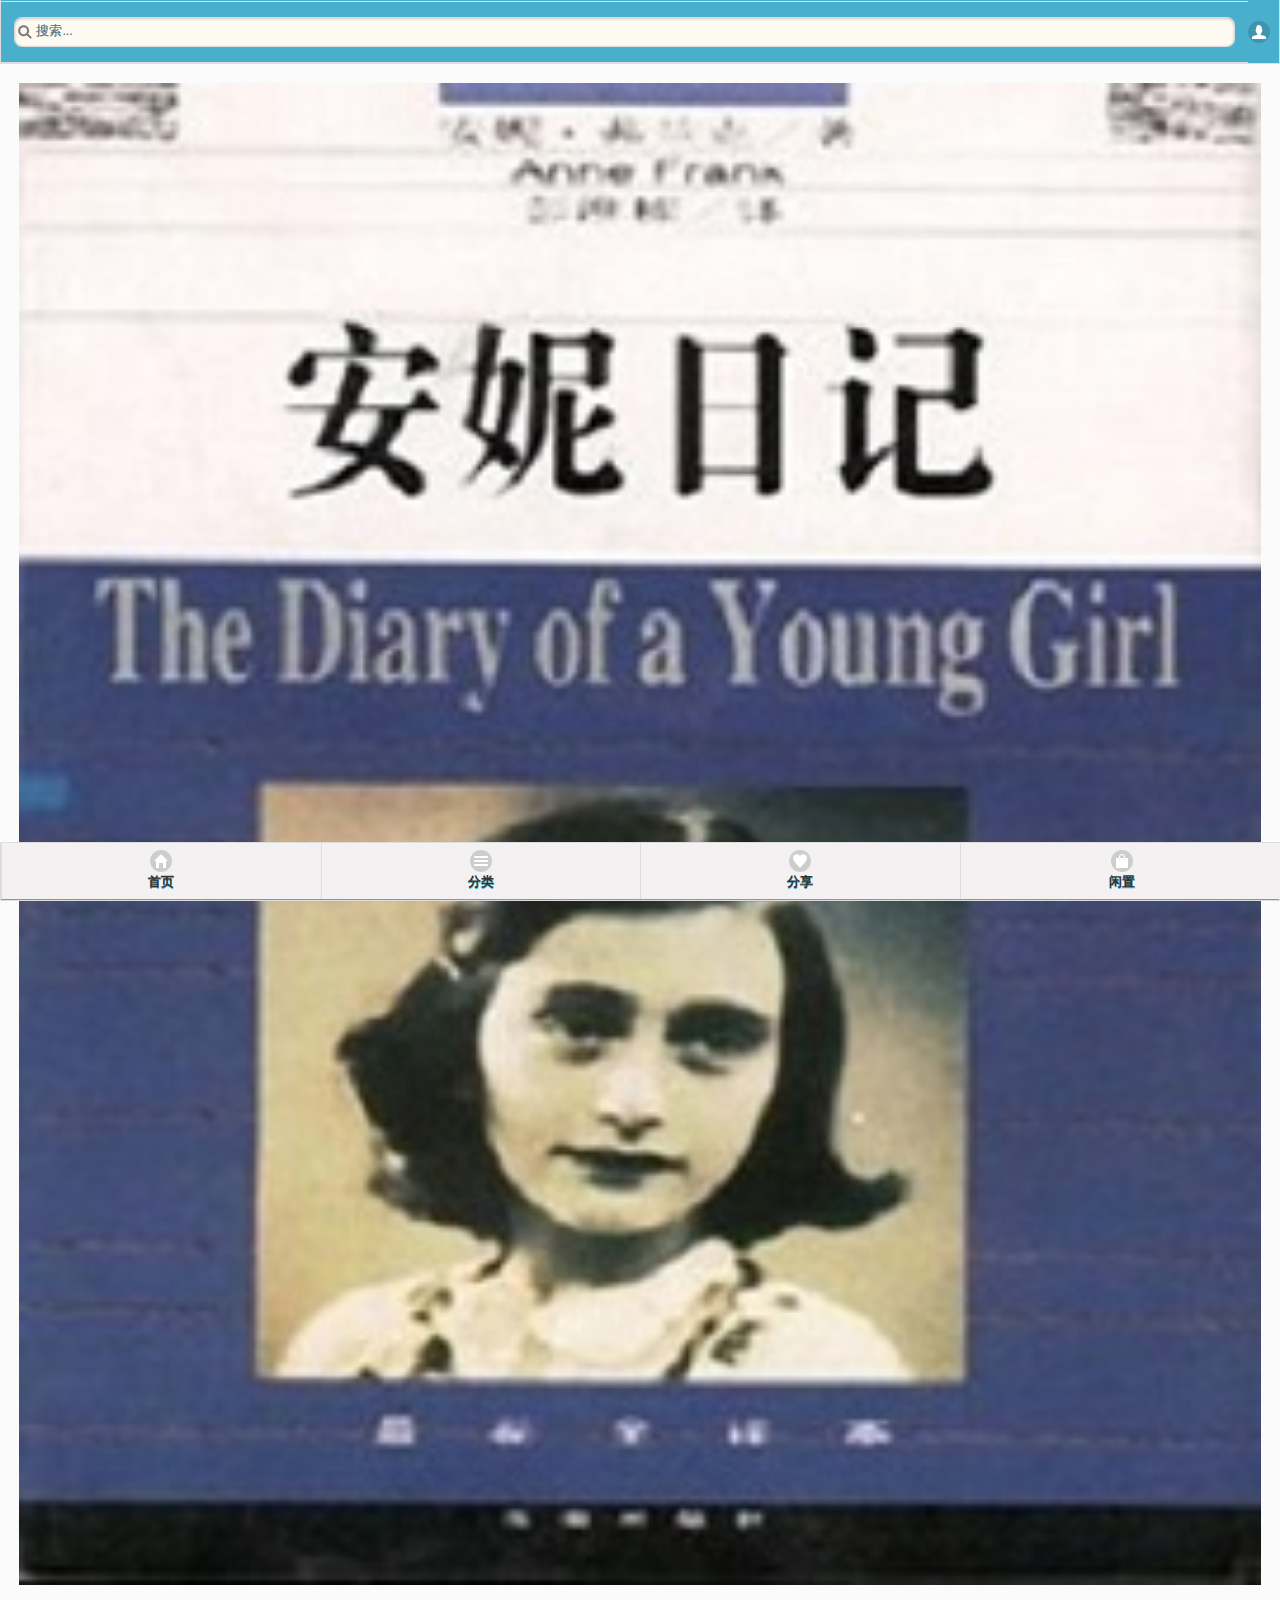
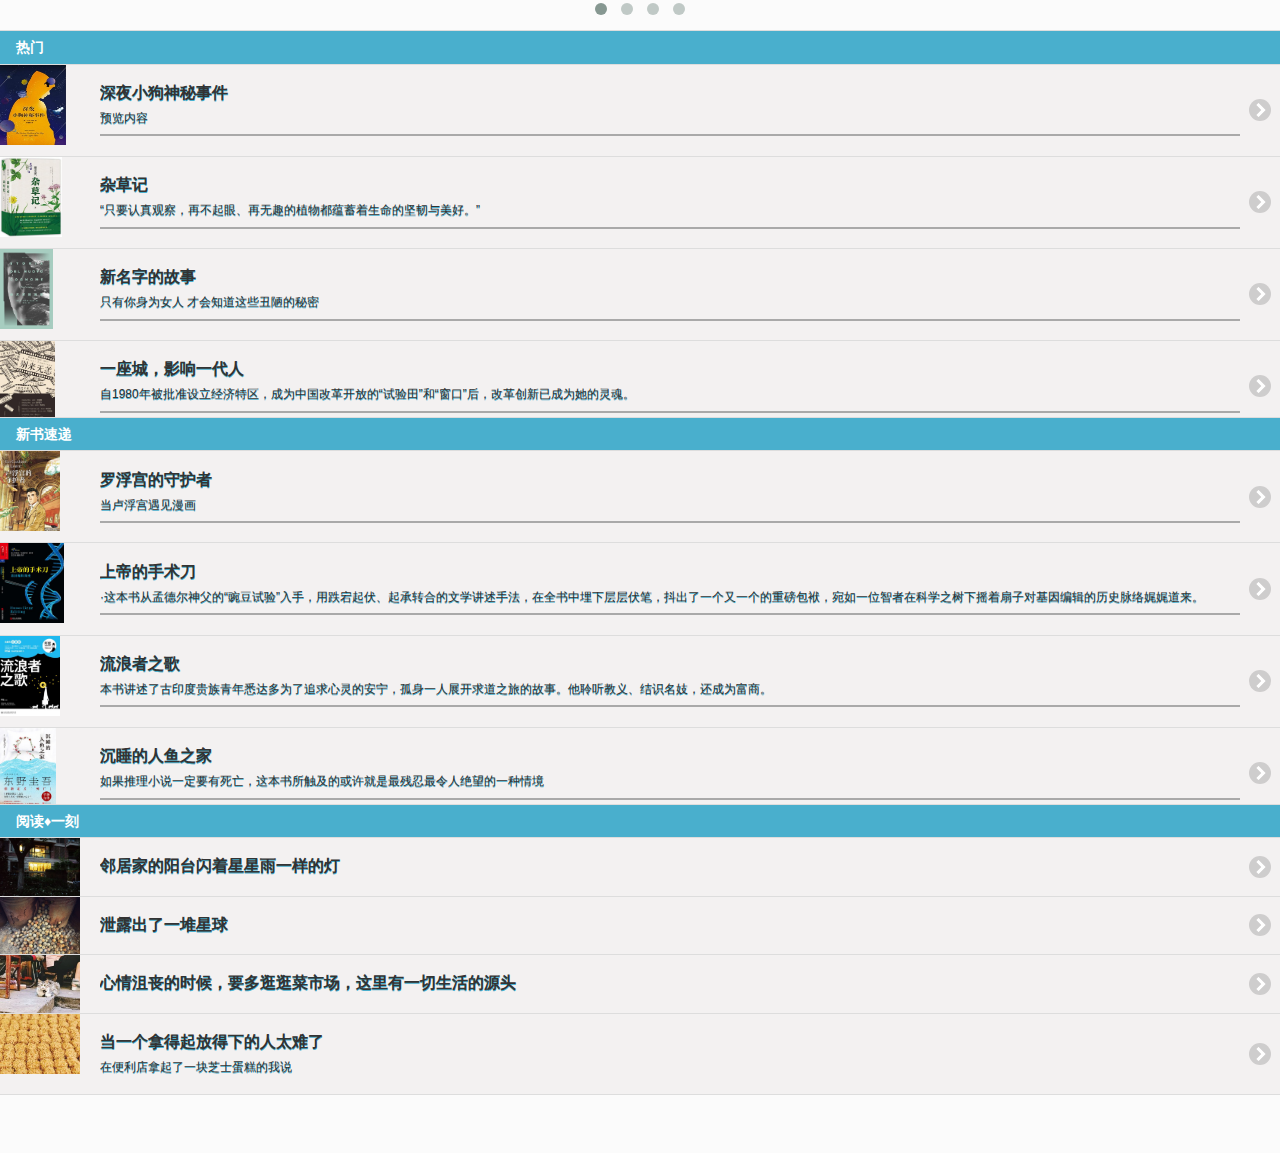
==== commit 50ccc466: "123" ====
--- a/index.html
+++ b/index.html
@@ -42,7 +42,7 @@
 					$("[data-icon='search']").addClass("ui-btn ui-icon-search ui-btn-icon-notext ui-white-background");
 					
 					$("[data-icon='search'],[data-icon='user']").css({
-						"background":"#49AFCD",
+						"background-color":"#49AFCD",
 						"border":"0px",
 					});
 					
@@ -56,11 +56,17 @@
 						$("#body").toggleClass("ui-bar-b ui-body-b ui-page-theme-b ui-btn-b");
 
 
-						var BackGround = $("[data-icon='search'],[data-icon='user']").css("background-color");
-						if (BackGround == "#49AFCD") {
-								$("[data-icon='search'],[data-icon='user']").css("background-color", "#000000");
+//						var BackGround = $("[data-icon='search'],[data-icon='user']").css("background-color");
+						var BackGround = $("[data-icon='search']").css("background-color");
+					
+//						alert($("#49AFCD").getRGBColorValue(;));
+
+						
+						if (BackGround != "#49AFCD") {
+								$("[data-icon='search'],[data-icon='user']").css("background-color", "#49AFCD");
 						} else{
-							$("[data-icon='search'],[data-icon='user']").css("background-color", "#49AFCD");
+							alert("text2");
+							$("[data-icon='search'],[data-icon='user']").css("background-color", "#000000");
 						}
 					});
 					
@@ -228,16 +234,16 @@
 						<a href="#category"><img src="img/book/s1039012.jpg"/></a>
 					</div>
 					<div class="item">
-						<a href="#category"><img src="img/book/s1039012.jpg"/></a>
-						<!--<a href=""><img src="img/book/s28831044.jpg"/></a>-->
+						<!--<a href="#category"><img src="img/book/s1039012.jpg"/></a>-->
+						<a href=""><img src="img/book/s28831044.jpg"/></a>
 					</div>
 					<div class="item">
-						<a href="#category"><img src="img/book/s1039012.jpg"/></a>
-						<!--<a href=""><img src="img/book/s29418847.jpg"/></a>-->
+						<!--<a href="#category"><img src="img/book/s1039012.jpg"/></a>-->
+						<a href=""><img src="img/book/s29418847.jpg"/></a>
 					</div>
 					<div class="item">
-						<a href="#category"><img src="img/book/s1039012.jpg"/></a>
-						<!--<a href=""><img src="img/book/s29450536.jpg"/></a>-->
+						<!--<a href="#category"><img src="img/book/s1039012.jpg"/></a>-->
+						<a href=""><img src="img/book/s29450536.jpg"/></a>
 					</div>
 				</div>
 				
@@ -278,7 +284,7 @@
 						</a>
 					</li>
 				</ul>
-				<ul data-role = "listview">
+				<ul data-role = "listview" class="ui-listview" data-next="category">
 					<li data-role = "list-divider">新书速递</li>
 					<li>
 						<a href="">
@@ -313,7 +319,7 @@
 						</a>
 					</li>
 				</ul>
-				<ul data-role = "listview">
+				<ul data-role = "listview" class="ui-listview" data-next="category">
 					<li data-role = "list-divider">阅读&diams;一刻</li>
 					<li>
 						<a href="">
